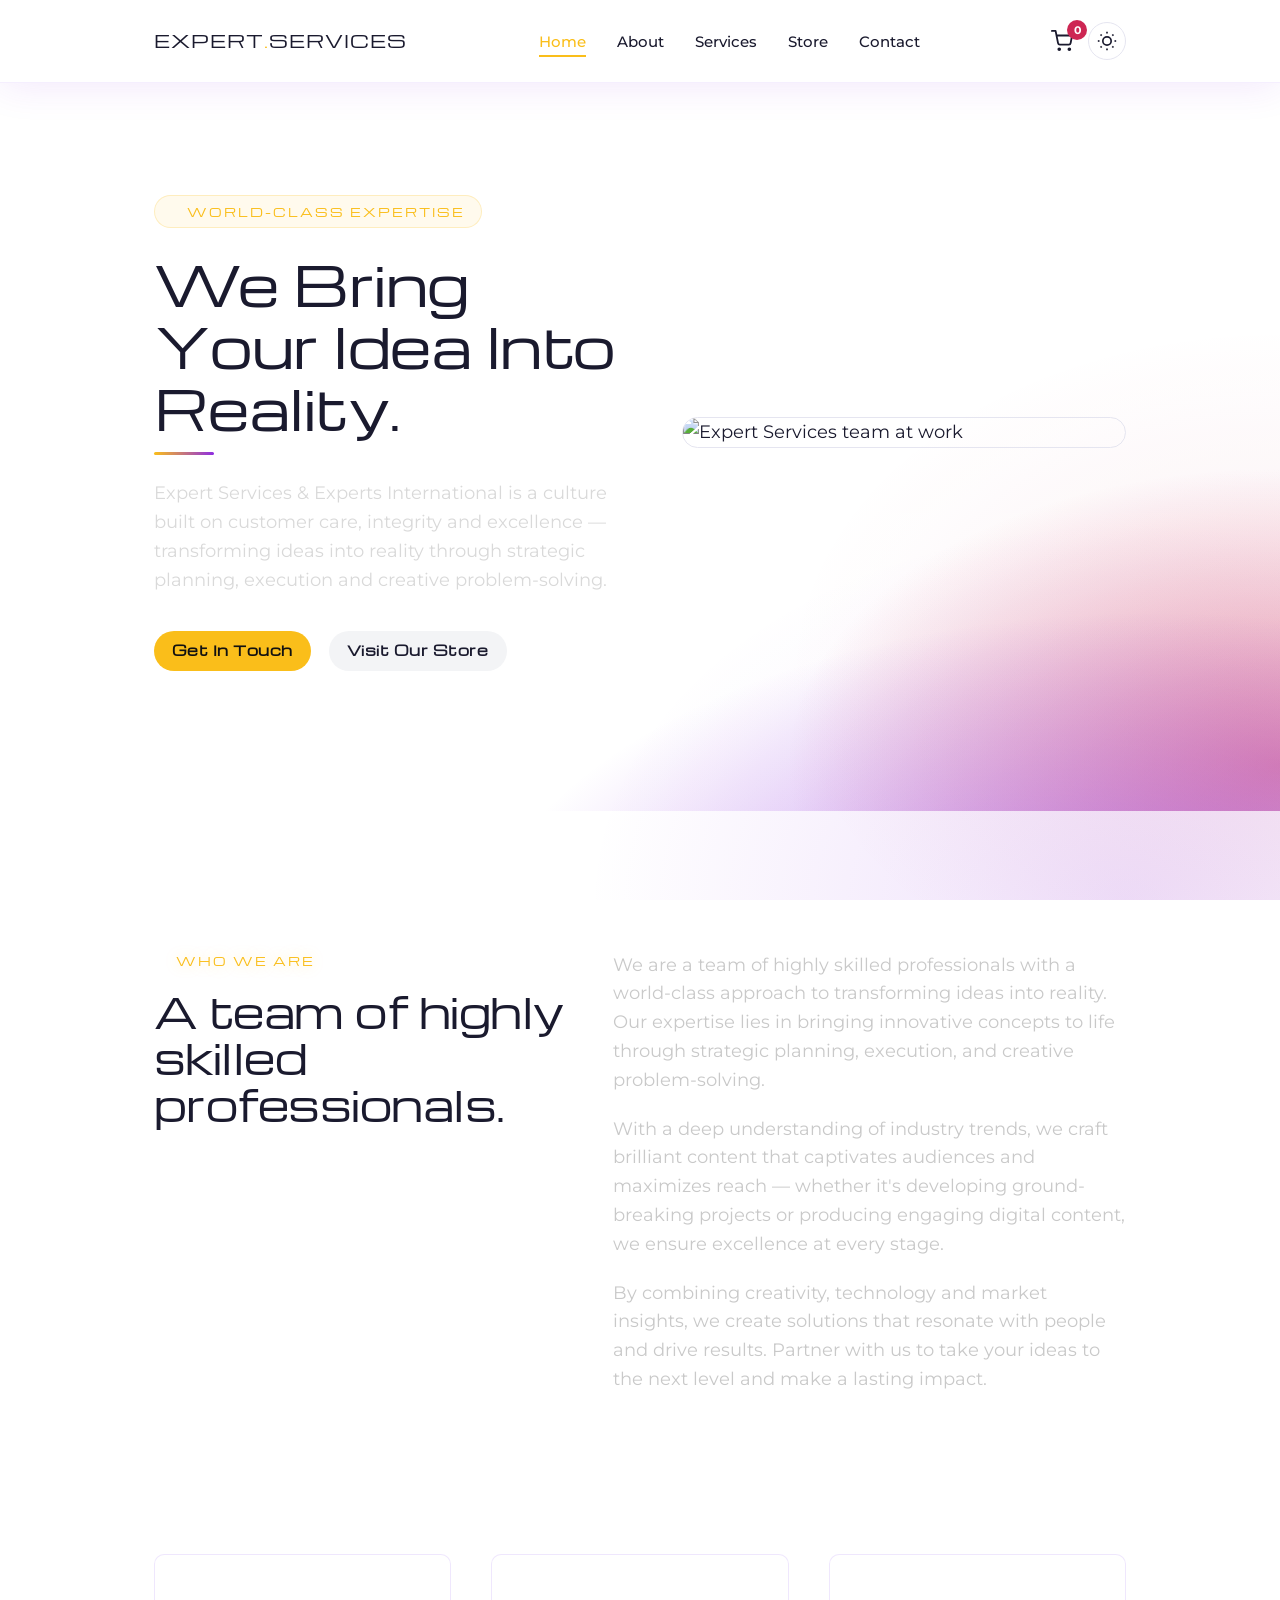
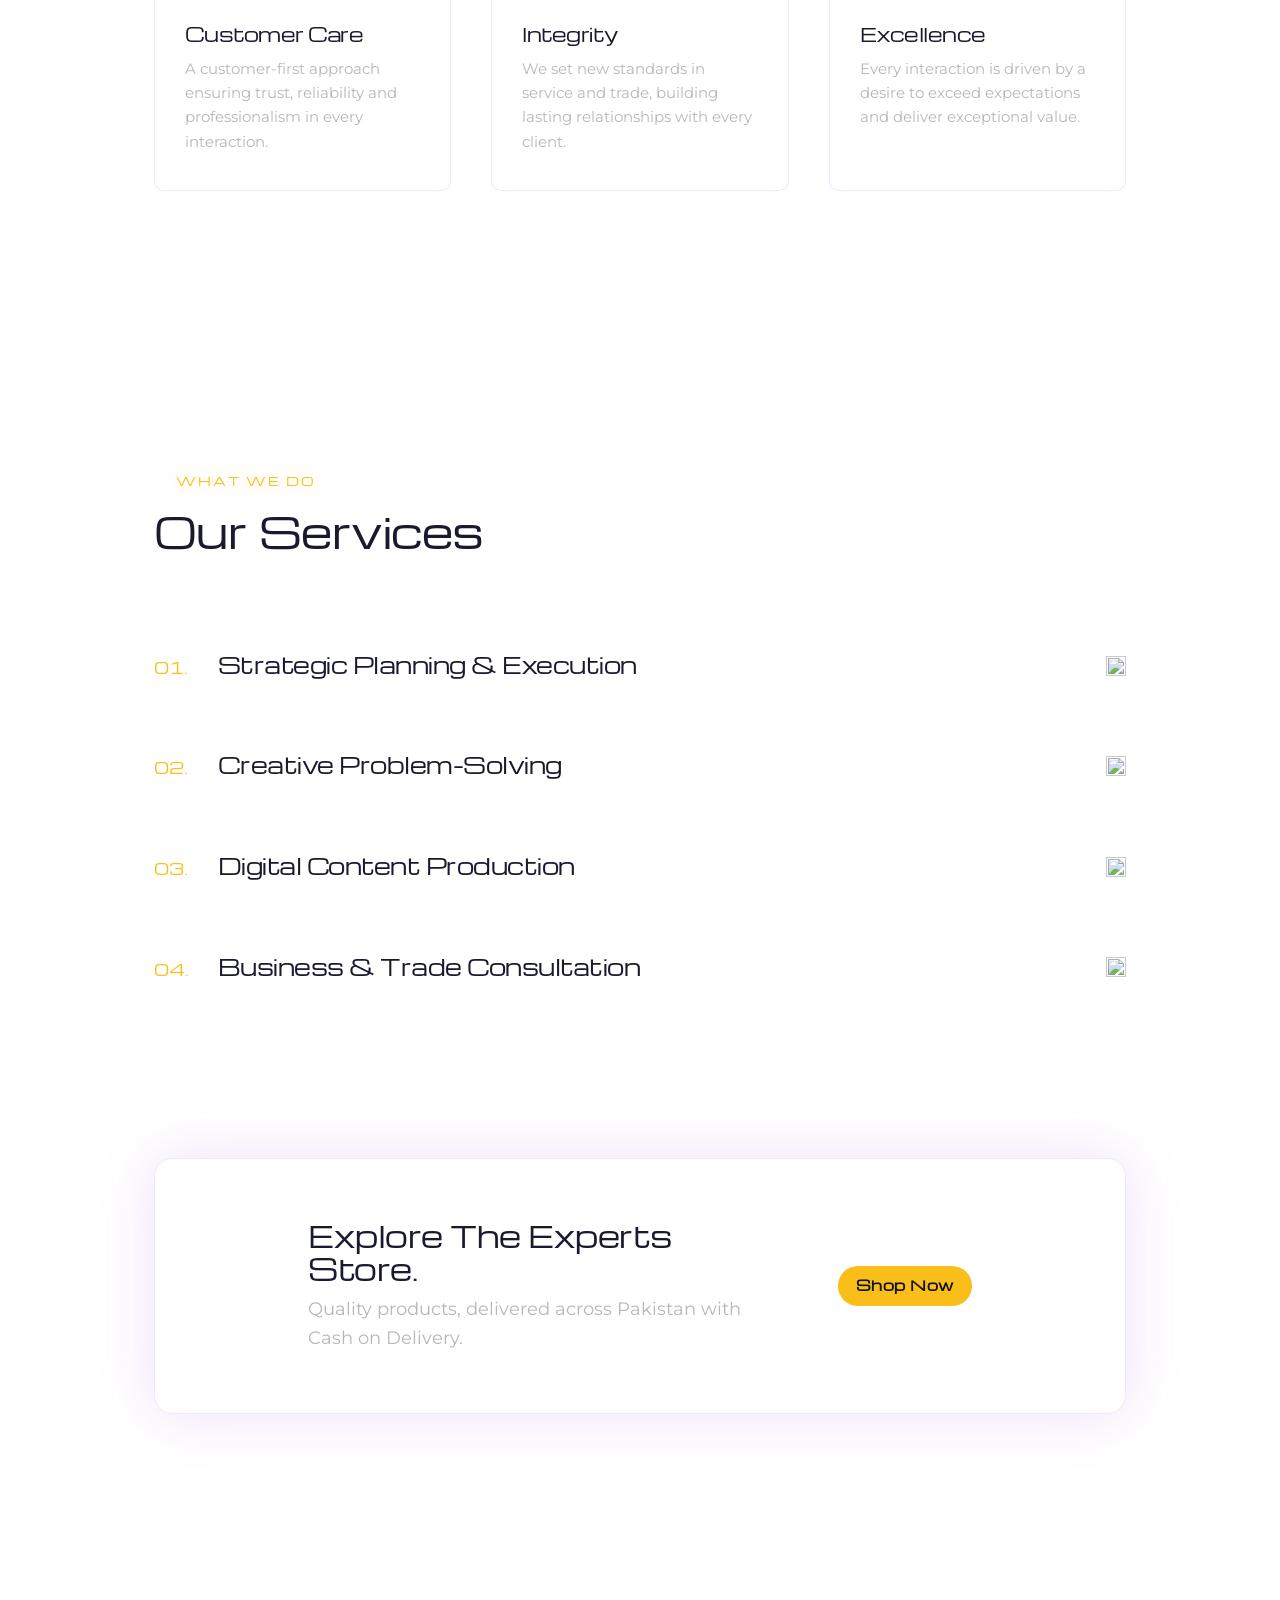
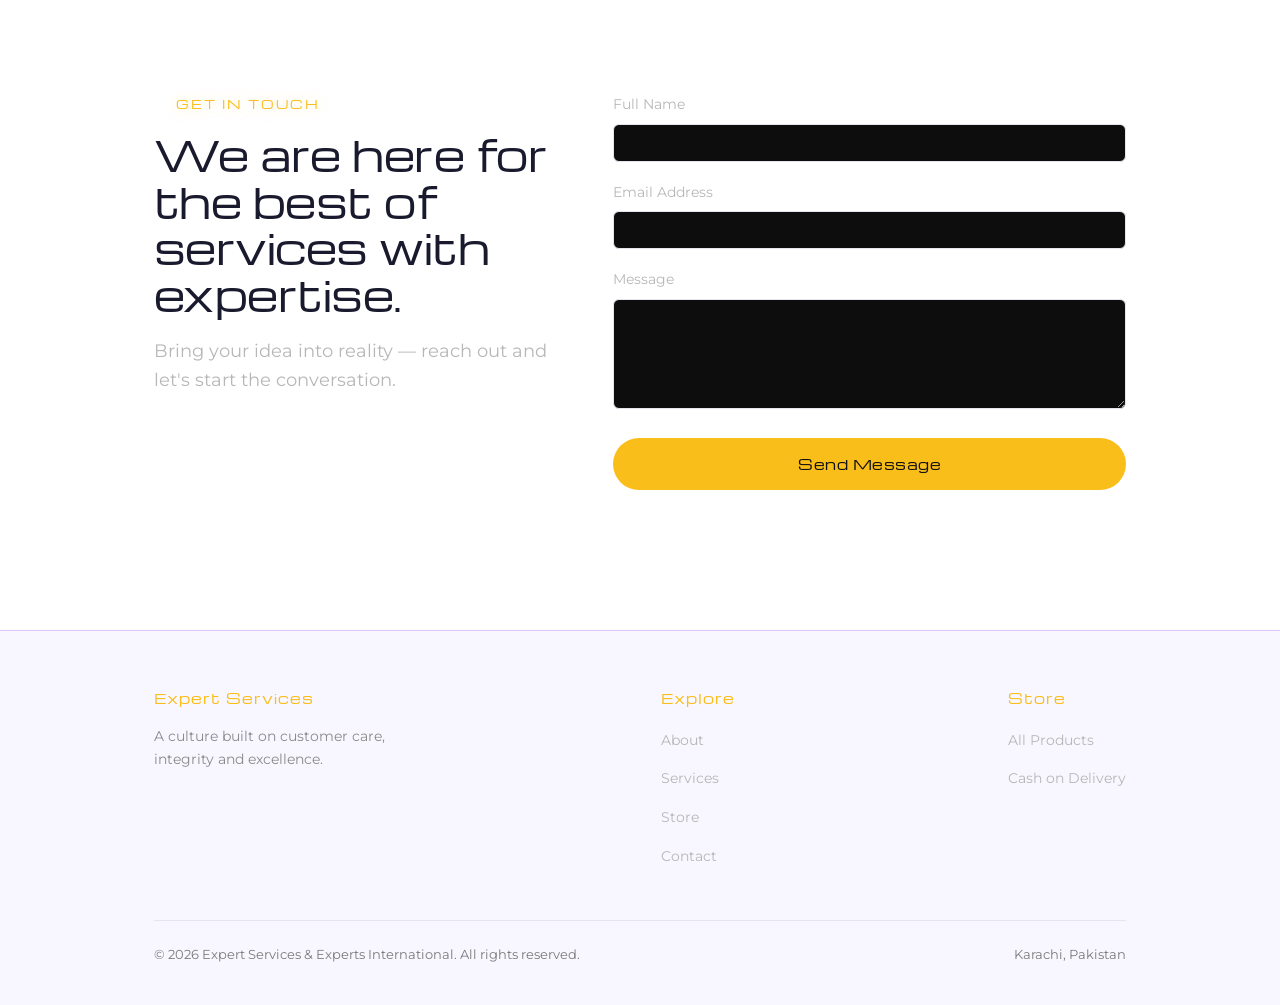
==== index.html @ 6f684e2a "Fix JS syntax error, mobile nav layout, and cart script initialization issues" ====
<!DOCTYPE html>
<html lang="en" data-theme="light">
<head>
<meta charset="UTF-8">
<meta name="viewport" content="width=device-width, initial-scale=1.0">
<title>Expert Services | Bring Your Idea Into Reality</title>
<meta name="description" content="Expert Services &amp; Experts International — strategic planning, execution and creative problem-solving for brands and individuals. Based in Karachi, Pakistan.">
<meta name="keywords" content="expert services, strategic planning, creative problem-solving, digital content, business consultation, Karachi, Pakistan, RFID protection">
<meta name="author" content="Expert Services &amp; Experts International">
<meta name="robots" content="index, follow">
<link rel="canonical" href="https://experts.com.pk/">

<!-- Open Graph / Facebook -->
<meta property="og:type" content="website">
<meta property="og:url" content="https://experts.com.pk/">
<meta property="og:title" content="Expert Services | Bring Your Idea Into Reality">
<meta property="og:description" content="Strategic planning, execution and creative problem-solving for brands and individuals. Based in Karachi, Pakistan.">
<meta property="og:image" content="https://experts.com.pk/wp-content/uploads/2025/05/website-front-page-upload-1-edited.jpeg">
<meta property="og:site_name" content="Expert Services">
<meta property="og:locale" content="en_PK">

<!-- Twitter Card -->
<meta name="twitter:card" content="summary_large_image">
<meta name="twitter:title" content="Expert Services | Bring Your Idea Into Reality">
<meta name="twitter:description" content="Strategic planning, execution and creative problem-solving for brands and individuals.">
<meta name="twitter:image" content="https://experts.com.pk/wp-content/uploads/2025/05/website-front-page-upload-1-edited.jpeg">

<!-- Theme & Favicons -->
<meta name="theme-color" content="#000000">
<meta name="msapplication-TileColor" content="#000000">
<link rel="icon" type="image/png" href="images/favicon.png">

<!-- Performance: preconnect to Google Fonts -->
<link rel="preconnect" href="https://fonts.googleapis.com">
<link rel="preconnect" href="https://fonts.gstatic.com" crossorigin>
<link rel="preconnect" href="https://experts.com.pk">

<link rel="stylesheet" href="css/style.css">

<!-- Structured Data: Organization -->
<script type="application/ld+json">
{
  "@context": "https://schema.org",
  "@type": "Organization",
  "name": "Expert Services & Experts International",
  "url": "https://experts.com.pk",
  "logo": "https://experts.com.pk/wp-content/themes/oigny-lite/assets/img/square-icon.svg",
  "description": "A culture built on customer care, integrity and excellence — transforming ideas into reality through strategic planning, execution and creative problem-solving.",
  "address": {
    "@type": "PostalAddress",
    "addressLocality": "Karachi",
    "addressCountry": "PK"
  },
  "sameAs": []
}
</script>
<!-- Structured Data: WebSite (enables sitelinks searchbox) -->
<script type="application/ld+json">
{
  "@context": "https://schema.org",
  "@type": "WebSite",
  "name": "Expert Services",
  "url": "https://experts.com.pk",
  "potentialAction": {
    "@type": "SearchAction",
    "target": "https://experts.com.pk/?s={search_term_string}",
    "query-input": "required name=search_term_string"
  }
}
</script>
</head>
<body>

<a class="screen-reader-text" href="#main-content">Skip to content</a>

<!-- ===================== Header / Sticky Nav ===================== -->
<header class="site-header">
  <div class="nav-wrap">
    <a href="index.html" class="logo">EXPERT<span>.</span>SERVICES</a>

    <button class="nav-toggle" id="navToggle" aria-label="Toggle menu" aria-expanded="false"><span></span></button>

    <ul class="nav-menu" id="navMenu">
      <li><a href="index.html" class="active">Home</a></li>
      <li><a href="index.html#about">About</a></li>
      <li><a href="index.html#services">Services</a></li>
      <li><a href="store.html">Store</a></li>
      <li><a href="index.html#contact">Contact</a></li>
    </ul>

    <div class="nav-actions">
            <button class="nav-cart" id="cartToggle" aria-label="Open cart">
        <svg width="22" height="22" viewBox="0 0 24 24" fill="none" stroke="currentColor" stroke-width="2" stroke-linecap="round" stroke-linejoin="round"><circle cx="9" cy="21" r="1"></circle><circle cx="20" cy="21" r="1"></circle><path d="M1 1h4l2.68 13.39a2 2 0 0 0 2 1.61h9.72a2 2 0 0 0 2-1.61L23 6H6"></path></svg>
        <span class="cart-count" id="navCartCount">0</span>
      </button>
      <button class="theme-toggle" id="themeToggle" aria-label="Toggle theme">
        <!-- SVG injected by JS -->
      </button>
    </div>
  </div>
</header>

<main id="main-content">

  <!-- ===================== Hero / Cover Block ===================== -->
  <section class="hero">
    <div class="container hero-grid">
      <div class="reveal-left reveal">
        <div class="hero-eyebrow">
          <img src="https://experts.com.pk/wp-content/themes/oigny-lite/assets/img/square-icon.svg" alt="">
          WORLD-CLASS EXPERTISE
        </div>
        <h1>We Bring Your Idea Into Reality.</h1>
        <p>Expert Services &amp; Experts International is a culture built on customer care, integrity and excellence — transforming ideas into reality through strategic planning, execution and creative problem-solving.</p>
        <div class="hero-actions">
          <a href="index.html#contact" class="btn btn-gold">Get In Touch</a>
          <a href="store.html" class="btn">Visit Our Store</a>
        </div>
      </div>
      <div class="hero-media reveal-right reveal">
        <img src="https://experts.com.pk/wp-content/uploads/2025/05/website-front-page-upload-1-edited.jpeg" alt="Expert Services team at work">
      </div>
    </div>
  </section>

  <!-- ===================== About / Overview ===================== -->
  <section class="section" id="about">
    <div class="container about-grid">
      <div class="reveal">
        <div class="section-label">
          <img src="https://experts.com.pk/wp-content/themes/oigny-lite/assets/img/square-icon.svg" alt="">
          WHO WE ARE
        </div>
        <h2>A team of highly skilled professionals.</h2>
      </div>
      <div class="reveal">
        <p>We are a team of highly skilled professionals with a world-class approach to transforming ideas into reality. Our expertise lies in bringing innovative concepts to life through strategic planning, execution, and creative problem-solving.</p>
        <p>With a deep understanding of industry trends, we craft brilliant content that captivates audiences and maximizes reach — whether it's developing ground-breaking projects or producing engaging digital content, we ensure excellence at every stage.</p>
        <p>By combining creativity, technology and market insights, we create solutions that resonate with people and drive results. Partner with us to take your ideas to the next level and make a lasting impact.</p>
      </div>
    </div>
  </section>

  <!-- ===================== Core Values ===================== -->
  <section class="section" style="padding-top:0;">
    <div class="container">
      <div class="values-grid">
        <div class="value-card reveal">
          <img src="https://experts.com.pk/wp-content/themes/oigny-lite/assets/img/square-icon.svg" alt="">
          <h3>Customer Care</h3>
          <p>A customer-first approach ensuring trust, reliability and professionalism in every interaction.</p>
        </div>
        <div class="value-card reveal">
          <img src="https://experts.com.pk/wp-content/themes/oigny-lite/assets/img/square-icon.svg" alt="">
          <h3>Integrity</h3>
          <p>We set new standards in service and trade, building lasting relationships with every client.</p>
        </div>
        <div class="value-card reveal">
          <img src="https://experts.com.pk/wp-content/themes/oigny-lite/assets/img/square-icon.svg" alt="">
          <h3>Excellence</h3>
          <p>Every interaction is driven by a desire to exceed expectations and deliver exceptional value.</p>
        </div>
      </div>
    </div>
  </section>

  <!-- ===================== Services (Service Rows) ===================== -->
  <section class="section" id="services">
    <div class="container">
      <div class="section-label">
        <img src="https://experts.com.pk/wp-content/themes/oigny-lite/assets/img/square-icon.svg" alt="">
        WHAT WE DO
      </div>
      <h2 style="margin-bottom:60px;">Our Services</h2>

      <div class="services-list">
        <div class="service-item">
          <div class="service-row reveal" data-service="planning" role="button" tabindex="0" aria-expanded="false" aria-controls="servicePanel-planning">
            <div class="service-row-left">
              <span class="service-number">01.</span>
              <h3>Strategic Planning &amp; Execution</h3>
            </div>
            <img class="service-row-arrow" src="https://experts.com.pk/wp-content/themes/oigny-lite/assets/img/arrow-icon.webp" alt="">
          </div>
          <div class="service-panel" id="servicePanel-planning">
            <p>From first sketch to final launch, we map every milestone, resource and dependency into a clear execution roadmap — so your idea moves forward with intent, not guesswork.</p>
          </div>
        </div>
        <div class="service-item">
          <div class="service-row reveal" data-service="problem-solving" role="button" tabindex="0" aria-expanded="false" aria-controls="servicePanel-problem-solving">
            <div class="service-row-left">
              <span class="service-number">02.</span>
              <h3>Creative Problem-Solving</h3>
            </div>
            <img class="service-row-arrow" src="https://experts.com.pk/wp-content/themes/oigny-lite/assets/img/arrow-icon.webp" alt="">
          </div>
          <div class="service-panel" id="servicePanel-problem-solving">
            <p>When the obvious answer isn't working, we dig deeper — reframing constraints as opportunities and pairing lateral thinking with practical execution to unblock what's stuck.</p>
          </div>
        </div>
        <div class="service-item">
          <div class="service-row reveal" data-service="content" role="button" tabindex="0" aria-expanded="false" aria-controls="servicePanel-content">
            <div class="service-row-left">
              <span class="service-number">03.</span>
              <h3>Digital Content Production</h3>
            </div>
            <img class="service-row-arrow" src="https://experts.com.pk/wp-content/themes/oigny-lite/assets/img/arrow-icon.webp" alt="">
          </div>
          <div class="service-panel" id="servicePanel-content">
            <p>Video, copy, visuals and campaigns crafted to hold attention and drive action — built around how audiences actually discover and consume content today.</p>
          </div>
        </div>
        <div class="service-item">
          <div class="service-row reveal" data-service="consultation" role="button" tabindex="0" aria-expanded="false" aria-controls="servicePanel-consultation">
            <div class="service-row-left">
              <span class="service-number">04.</span>
              <h3>Business &amp; Trade Consultation</h3>
            </div>
            <img class="service-row-arrow" src="https://experts.com.pk/wp-content/themes/oigny-lite/assets/img/arrow-icon.webp" alt="">
          </div>
          <div class="service-panel" id="servicePanel-consultation">
            <p>Market entry, sourcing, compliance and growth strategy — hands-on guidance drawn from real trade experience, so decisions are backed by insight, not assumption.</p>
          </div>
        </div>
      </div>
    </div>
  </section>

  <!-- ===================== Store CTA Banner ===================== -->
  <section class="section" style="padding-top:0;">
    <div class="container">
      <div class="store-cta reveal">
        <div>
          <h2>Explore The Experts Store.</h2>
          <p>Quality products, delivered across Pakistan with Cash on Delivery.</p>
        </div>
        <a href="store.html" class="btn btn-gold">Shop Now</a>
      </div>
    </div>
  </section>

  <!-- ===================== Contact ===================== -->
  <section class="section" id="contact">
    <div class="container contact-grid">
      <div class="reveal">
        <div class="section-label">
          <img src="https://experts.com.pk/wp-content/themes/oigny-lite/assets/img/square-icon.svg" alt="">
          GET IN TOUCH
        </div>
        <h2>We are here for the best of services with expertise.</h2>
        <p style="color:#b7b7b7; margin-top:20px; max-width:44ch;">Bring your idea into reality — reach out and let's start the conversation.</p>
      </div>
      <form class="reveal" id="contactForm">
        <div class="form-field">
          <label for="cName">Full Name</label>
          <input type="text" id="cName" name="name" required>
        </div>
        <div class="form-field">
          <label for="cEmail">Email Address</label>
          <input type="email" id="cEmail" name="email" required>
        </div>
        <div class="form-field">
          <label for="cMessage">Message</label>
          <textarea id="cMessage" name="message" required></textarea>
        </div>
        <button type="submit" class="btn-submit">Send Message</button>
      </form>
    </div>
  </section>

</main>

<!-- ===================== Footer ===================== -->
<footer class="site-footer">
  <div class="footer-grid">
    <div class="footer-col">
      <h4>Expert Services</h4>
      <p style="color:#8a8a8a; font-size:0.9rem; max-width:26ch;">A culture built on customer care, integrity and excellence.</p>
    </div>
    <div class="footer-col">
      <h4>Explore</h4>
      <ul>
        <li><a href="index.html#about">About</a></li>
        <li><a href="index.html#services">Services</a></li>
        <li><a href="store.html">Store</a></li>
        <li><a href="index.html#contact">Contact</a></li>
      </ul>
    </div>
    <div class="footer-col">
      <h4>Store</h4>
      <ul>
        <li><a href="store.html">All Products</a></li>
        <li><a href="store.html">Cash on Delivery</a></li>
      </ul>
    </div>
  </div>
  <div class="footer-bottom">
    <span>&copy; 2026 Expert Services &amp; Experts International. All rights reserved.</span>
    <span>Karachi, Pakistan</span>
  </div>
</footer>


<!-- ===================== Cart Drawer ===================== -->
<div class="cart-overlay" id="cartOverlay"></div>
<aside class="cart-drawer" id="cartDrawer" aria-label="Shopping cart">
  <div class="cart-header">
    <h3>Your Cart</h3>
    <button class="cart-close" id="cartClose" aria-label="Close cart">&times;</button>
  </div>
  <div class="cart-items" id="cartItems">
    <!-- injected by JS -->
  </div>
  <div class="cart-footer">
    <div class="cart-subtotal-row">
      <span>Subtotal</span>
      <span id="cartSubtotal">PKR 0</span>
    </div>
    <button class="btn-submit" id="checkoutBtn">Proceed to Checkout</button>
  </div>
</aside>
<script src="js/main.js"></script>
</body>
</html>
---- css/style.css ----
/* ==========================================================================
   Expert Services — Design System Tokens
   Source: DESIGN.md (Expert Services, dark high-contrast agency theme)
   ========================================================================== */

@import url('https://fonts.googleapis.com/css2?family=Michroma&family=Montserrat:wght@400;500;700&display=swap');

:root {
  /* Colors - Light Mode (Default) */
  --color-primary: #ffffff;         /* dominant light surface */
  --color-secondary: #fabe1a;       /* gold CTA / submit / prices */
  --color-secondary-hover: #e6ad17; /* darker gold for hover */
  --color-secondary-text: #111111;  /* text on secondary color */
  --color-text-on-dark: #1a1a2e;    /* headings / body */
  --color-text-muted: #6b7280;      /* muted / secondary text */
  --color-accent-brand: #cd2653;    /* crimson */
  --color-accent-purple: #8e2de2;   /* violet */
  --color-border: #e5e5f0;

  /* Glow gradient — Light Mode */
  --gradient-glow:
    radial-gradient(60% 60% at 88% 100%, rgba(142,45,226,0.15), rgba(142,45,226,0) 70%),
    radial-gradient(55% 55% at 100% 75%, rgba(205,38,83,0.1), rgba(205,38,83,0) 70%);

  /* Typography */
  --font-heading: 'Michroma', sans-serif;
  --font-body: 'Montserrat', sans-serif;
  --h1-size: 3em;
  --h2-size: 2.25em;
  --h3-size: 1.5em;
  --body-size: 18px;
  --fw-regular: 400;
  --fw-medium: 500;
  --fw-bold: 700;
  --fw-heading: 400;

  /* Spacing */
  --section-padding-y: 140px;
  --container-margin-x: 12vw;
  --block-gap: 40px;

  /* Radius */
  --radius-default: 0px;
  --radius-card: 10px;
  --radius-container: 18px;
  --radius-button: 9999px;

  /* Components */
  --btn-bg: #f3f4f6;
  --submit-btn-height: 52px;
  --card-bg: #f8f7ff;
  --card-border: 1px solid var(--color-border);

  /* Surfaces & Glass */
  --surface-glass: rgba(255,255,255,0.6);
  --surface-glass-border: rgba(124,58,237,0.12);
  --surface-overlay: rgba(255,255,255,0.85);
  --surface-input-focus: #f5f3ff;
  --surface-card-hover-shadow: rgba(124,58,237,0.12);
  --nav-bg: rgba(255,255,255,0.75);
  --nav-border: rgba(124,58,237,0.08);
  --footer-bg: rgba(248,247,255,0.95);
  --drawer-bg: #ffffff;
  --hero-overlay: linear-gradient(180deg, rgba(255,255,255,0.05) 0%, rgba(255,255,255,0.4) 100%);
  --store-hero-bg: radial-gradient(ellipse 80% 60% at 90% 100%, rgba(142,45,226,0.12), transparent 60%), #fff;
  --checkout-hero-bg: radial-gradient(ellipse 80% 60% at 80% 110%, rgba(142,45,226,0.15), transparent 60%), radial-gradient(ellipse 60% 50% at 95% 90%, rgba(205,38,83,0.08), transparent 55%), #fff;
}

[data-theme="dark"] {
  /* Colors - Dark Mode (Original) */
  --color-primary: #000000;         
  --color-secondary: #fabe1a;       
  --color-secondary-hover: #e6ad17;
  --color-secondary-text: #111111;
  --color-text-on-dark: #ffffff;    
  --color-text-muted: #3c3c3c;      
  --color-accent-brand: #cd2653;    
  --color-accent-purple: #8e2de2;   
  --color-border: #3c3c3c;

  /* Glow gradient — Dark Mode */
  --gradient-glow:
    radial-gradient(60% 60% at 88% 100%, rgba(142,45,226,0.55), rgba(142,45,226,0) 70%),
    radial-gradient(55% 55% at 100% 75%, rgba(205,38,83,0.45), rgba(205,38,83,0) 70%);

  /* Components */
  --btn-bg: #32373c;
  --card-bg: var(--color-primary);

  /* Surfaces & Glass */
  --surface-glass: rgba(255,255,255,0.025);
  --surface-glass-border: rgba(255,255,255,0.07);
  --surface-overlay: rgba(0,0,0,0.6);
  --surface-input-focus: #0a0a0a;
  --surface-card-hover-shadow: rgba(250,190,26,0.12);
  --nav-bg: rgba(0,0,0,0.55);
  --nav-border: rgba(255,255,255,0.06);
  --footer-bg: rgba(0,0,0,0.6);
  --drawer-bg: rgba(8,8,8,0.95);
  --hero-overlay: linear-gradient(180deg, rgba(0,0,0,0.1) 0%, rgba(0,0,0,0.5) 100%);
  --store-hero-bg: radial-gradient(ellipse 80% 60% at 90% 100%, rgba(142,45,226,0.35), transparent 60%), #000;
  --checkout-hero-bg: radial-gradient(ellipse 80% 60% at 80% 110%, rgba(142,45,226,0.4), transparent 60%), radial-gradient(ellipse 60% 50% at 95% 90%, rgba(205,38,83,0.25), transparent 55%), #000;
}


*{ box-sizing:border-box; margin:0; padding:0; }

html{ scroll-behavior:smooth; }

body{
  background:var(--color-primary);
  color:var(--color-text-on-dark);
  font-family:var(--font-body);
  font-size:var(--body-size);
  font-weight:var(--fw-regular);
  line-height:1.6;
  overflow-x:hidden;
  transition: background 0.3s ease, color 0.3s ease;
}

h1,h2,h3,h4,h5,h6{
  font-family:var(--font-heading);
  font-weight:var(--fw-heading);
  line-height:1.15;
  letter-spacing:-0.5px;
}
h1{ font-size:var(--h1-size); }
h2{ font-size:var(--h2-size); }
h3{ font-size:var(--h3-size); }

/* Purple/magenta accent for the trailing punctuation on display headlines,
   echoing the glow gradient used on hero/CTA backgrounds. */
.accent-dot{ color:var(--color-accent-purple); }

a{ color:inherit; text-decoration:none; }
img{ max-width:100%; display:block; }
ul{ list-style:none; }
button{ font-family:var(--font-body); cursor:pointer; border:none; }
input, textarea, select{ font-family:var(--font-body); }

.container{
  width:100%;
  padding-left:var(--container-margin-x);
  padding-right:var(--container-margin-x);
}

.section{
  padding-top:var(--section-padding-y);
  padding-bottom:var(--section-padding-y);
}

.screen-reader-text{
  position:absolute !important;
  width:1px; height:1px;
  overflow:hidden;
  clip:rect(1px,1px,1px,1px);
  white-space:nowrap;
}
.screen-reader-text:focus{
  position:static !important;
  width:auto; height:auto;
  clip:auto;
  display:inline-block;
  background:var(--color-secondary);
  color:#000;
  padding:10px 16px;
  z-index:10000;
}

/* ---------- Buttons ---------- */
.btn{
  display:inline-flex;
  align-items:center;
  justify-content:center;
  gap:10px;
  background:var(--btn-bg);
  color:var(--color-text-on-dark);
  border-radius:var(--radius-button);
  padding:0.667em 1.333em;
  font-family:var(--font-heading);
  font-weight:var(--fw-bold);
  font-size:0.85rem;
  letter-spacing:0.5px;
  transition:background .25s ease, transform .2s ease, box-shadow .2s ease;
}
.btn:hover{ background:#454b52; }
.btn:focus-visible{
  outline:none;
  box-shadow:0 0 0 2px #000, 0 0 0 4px #ffffff;
}

.btn-gold{
  background:var(--color-secondary);
  color:var(--color-secondary-text);
}
.btn-gold:hover{ background:var(--color-secondary-hover); }

.btn-submit{
  background:var(--color-secondary);
  color:var(--color-secondary-text);
  height:var(--submit-btn-height);
  border-radius:var(--radius-button);
  padding:0 2em;
  width:100%;
  font-family:var(--font-heading);
  font-size:0.85rem;
  letter-spacing:0.5px;
  transition:background .25s ease;
}
.btn-submit:hover{ background:var(--color-secondary-hover); }
.btn-submit:focus-visible{
  outline:none;
  box-shadow:0 0 0 2px #000, 0 0 0 4px #ffffff;
}

/* ---------- Sticky Navigation ---------- */
.site-header{
  position:sticky;
  top:0;
  z-index:9999;
  background:var(--nav-bg);
  backdrop-filter:blur(6px);
  border-bottom:1px solid var(--color-border);
}
.nav-wrap{
  display:flex;
  align-items:center;
  justify-content:space-between;
  padding:22px var(--container-margin-x);
}
.logo{
  font-family:var(--font-heading);
  font-size:1.1rem;
  letter-spacing:1px;
  color:var(--color-text-on-dark);
}
.logo span{ color:var(--color-secondary); }

.nav-menu{
  display:flex;
  align-items:center;
}
.nav-menu li{ margin-right:31px; }
.nav-menu li:last-child{ margin-right:0; }
.nav-menu a{
  font-size:0.95rem;
  font-weight:var(--fw-medium);
  position:relative;
  padding:6px 0;
  transition:color .2s ease;
}
.nav-menu a::after{
  content:'';
  position:absolute;
  left:0; bottom:0;
  width:0; height:2px;
  background:var(--color-secondary);
  transition:width .25s ease;
}
.nav-menu a:hover::after,
.nav-menu a.active::after{ width:100%; }
.nav-menu a:hover, .nav-menu a.active{ color:var(--color-secondary); }

.nav-cart{
  display:flex;
  align-items:center;
  gap:8px;
  position:relative;
  font-family:var(--font-heading);
  font-size:0.85rem;
  background:none;
  border:none;
  padding:0;
  margin:0;
  color:inherit;
  appearance:none;
  -webkit-appearance:none;
  cursor:pointer;
}
.cart-count{
  background:var(--color-accent-brand);
  color:#fff;
  border-radius:50%;
  width:20px; height:20px;
  display:flex; align-items:center; justify-content:center;
  font-family:var(--font-body);
  font-size:0.7rem;
  font-weight:var(--fw-bold);
  position:absolute;
  top:-10px; right:-14px;
}

.theme-toggle {
  background: none;
  border: 1px solid var(--color-border);
  border-radius: 50%;
  width: 38px;
  height: 38px;
  display: flex;
  align-items: center;
  justify-content: center;
  color: var(--color-text-on-dark);
  cursor: pointer;
  transition: background 0.3s, color 0.3s;
  margin-left: 15px;
}
.theme-toggle:hover {
  background: rgba(124, 58, 237, 0.1);
  color: var(--color-secondary);
}

.nav-actions {
  display: flex;
  align-items: center;
}

.nav-toggle{
  display:none;
  background:none;
  width:32px; height:24px;
  position:relative;
}
.nav-toggle span, .nav-toggle::before, .nav-toggle::after{
  content:'';
  position:absolute;
  left:0; right:0;
  height:2px;
  background:var(--color-text-on-dark);
  transition:transform .25s ease, opacity .25s ease;
}
.nav-toggle::before{ top:0; }
.nav-toggle span{ top:11px; }
.nav-toggle::after{ bottom:0; }
.nav-toggle.open::before{ transform:translateY(11px) rotate(45deg); }
.nav-toggle.open::after{ transform:translateY(-11px) rotate(-45deg); }
.nav-toggle.open span{ opacity:0; }

/* ---------- Hero / Cover Block ---------- */
.hero{
  position:relative;
  padding-top:calc(var(--section-padding-y) * 0.8);
  padding-bottom:var(--section-padding-y);
  background-image:url('https://experts.com.pk/wp-content/themes/oigny-lite/assets/img/bg-gradient.webp');
  background-size:cover;
  background-position:center;
  overflow:hidden;
}
.hero-grid{
  display:grid;
  grid-template-columns:1.1fr 1fr;
  gap:var(--block-gap);
  align-items:center;
}
.hero-eyebrow{
  display:inline-flex;
  align-items:center;
  gap:10px;
  font-family:var(--font-heading);
  font-size:0.75rem;
  letter-spacing:2px;
  color:var(--color-secondary);
  margin-bottom:24px;
}
.hero-eyebrow img{ width:12px; height:12px; }
.hero h1{ margin-bottom:24px; }
.hero p{
  color:#d9d9d9;
  max-width:46ch;
  margin-bottom:36px;
}
.hero-actions{ display:flex; gap:18px; flex-wrap:wrap; }
.hero-media{
  border-radius:var(--radius-container);
  overflow:hidden;
  border:var(--card-border);
}
.hero-media img{ width:100%; height:100%; object-fit:cover; }

/* ---------- About / Overview ---------- */
.about-grid{
  display:grid;
  grid-template-columns:0.9fr 1.1fr;
  gap:var(--block-gap);
  align-items:flex-start;
}
.section-label{
  display:flex;
  align-items:center;
  gap:10px;
  font-family:var(--font-heading);
  font-size:0.75rem;
  letter-spacing:2px;
  color:var(--color-secondary);
  margin-bottom:18px;
}
.section-label img{ width:12px; height:12px; }
.about-grid p{ color:#c9c9c9; margin-bottom:20px; max-width:60ch; }

/* ---------- Core Values ---------- */
.values-grid{
  display:grid;
  grid-template-columns:repeat(3,1fr);
  gap:var(--block-gap);
}
.value-card{
  background:var(--card-bg);
  border:var(--card-border);
  border-radius:var(--radius-card);
  padding:36px 30px;
}
.value-card img{ width:12px; height:12px; margin-bottom:20px; }
.value-card h3{ margin-bottom:12px; font-size:1.2rem; }
.value-card p{ color:#b7b7b7; font-size:0.95rem; }

/* ---------- Services (Service Rows / Accordion) ---------- */
.services-list{ border-top:1px solid var(--color-border); }
.service-item{ border-bottom:1px solid var(--color-border); }
.service-row{
  display:flex;
  align-items:center;
  justify-content:space-between;
  padding:36px 0;
  transition:padding-left .25s ease;
}
.service-row:hover{ padding-left:12px; }
.service-row-left{ display:flex; align-items:baseline; gap:28px; }
.service-number{
  font-family:var(--font-heading);
  color:var(--color-secondary);
  font-size:1rem;
  min-width:36px;
}
.service-row h3{ font-size:1.4rem; }
.service-row-arrow{
  width:20px; height:20px;
  transition:transform .3s ease;
  opacity:0.85;
}
.service-row:hover .service-row-arrow{ transform:translateX(6px); }
.service-item.open .service-row-arrow{ transform:rotate(90deg); }
.service-item.open .service-row:hover .service-row-arrow{ transform:rotate(90deg) translateX(6px); }
.service-row{ cursor:pointer; }
.service-row:focus-visible{
  outline:none;
  box-shadow:inset 3px 0 0 var(--color-secondary);
}
.service-panel{
  max-height:0;
  overflow:hidden;
  transition:max-height .35s ease;
}
.service-panel p{
  color:#b7b7b7;
  font-size:0.95rem;
  max-width:60ch;
  padding-bottom:32px;
}

/* ---------- Store CTA banner ---------- */
.store-cta{
  background:var(--card-bg);
  border:var(--card-border);
  border-radius:var(--radius-container);
  padding:60px var(--container-margin-x);
  display:flex;
  align-items:center;
  justify-content:space-between;
  gap:30px;
  flex-wrap:wrap;
}
.store-cta h2{ font-size:1.8rem; max-width:16ch; }
.store-cta p{ color:#b7b7b7; margin-top:10px; max-width:40ch; }

/* ---------- Contact / Form ---------- */
.contact-grid{
  display:grid;
  grid-template-columns:0.9fr 1.1fr;
  gap:var(--block-gap);
}
.form-field{ margin-bottom:20px; }
.form-field label{
  display:block;
  font-size:0.85rem;
  color:#b7b7b7;
  margin-bottom:8px;
}
.form-field input,
.form-field textarea,
.form-field select{
  width:100%;
  height:38px;
  background:#0d0d0d;
  border:1px solid var(--color-border);
  border-radius:6px;
  color:var(--color-text-on-dark);
  padding:0 14px;
  font-size:0.95rem;
}
.form-field textarea{ height:auto; padding:12px 14px; resize:vertical; min-height:110px; }
.form-field input:focus,
.form-field textarea:focus,
.form-field select:focus{
  outline:none;
  box-shadow:0 0 0 2px var(--color-secondary);
}

/* ---------- Footer ---------- */
.site-footer{
  border-top:1px solid var(--color-border);
  padding:60px var(--container-margin-x) 40px;
}
.footer-grid{
  display:flex;
  justify-content:space-between;
  flex-wrap:wrap;
  gap:30px;
  margin-bottom:40px;
}
.footer-col h4{
  font-family:var(--font-heading);
  font-size:0.85rem;
  letter-spacing:1px;
  margin-bottom:18px;
  color:var(--color-secondary);
}
.footer-col li{ margin-bottom:10px; }
.footer-col a{ color:#b7b7b7; font-size:0.9rem; }
.footer-col a:hover{ color:var(--color-text-on-dark); }
.footer-bottom{
  border-top:1px solid var(--color-border);
  padding-top:24px;
  font-size:0.8rem;
  color:#7a7a7a;
  display:flex;
  justify-content:space-between;
  flex-wrap:wrap;
  gap:10px;
}

/* ---------- Scroll reveal (motion) ---------- */
.reveal{
  opacity:0;
  transform:translateY(24px);
  transition:opacity .7s ease, transform .7s ease;
}
.reveal.in-view{ opacity:1; transform:translateY(0); }
.reveal-left{ transform:translateX(-40px); }
.reveal-left.in-view{ transform:translateX(0); }
.reveal-right{ transform:translateX(40px); }
.reveal-right.in-view{ transform:translateX(0); }

/* ==========================================================================
   Store page
   ========================================================================== */
.store-hero{
  padding:70px var(--container-margin-x) 40px;
  border-bottom:1px solid var(--color-border);
}
.store-hero .section-label{ margin-bottom:14px; }
.store-hero p{ color:#b7b7b7; max-width:60ch; margin-top:14px; }

/* ---------- Store Controls & Filters ---------- */
.store-controls {
  display: flex;
  flex-wrap: wrap;
  align-items: center;
  justify-content: space-between;
  gap: 20px;
  padding: 30px var(--container-margin-x) 0;
}

.filter-bar {
  display: flex;
  flex-wrap: wrap;
  gap: 12px;
}

.filter-btn {
  background: rgba(255, 255, 255, 0.05);
  border: 1px solid var(--color-border);
  color: var(--color-text-on-dark);
  padding: 8px 16px;
  border-radius: 20px;
  font-size: 0.85rem;
  transition: all 0.3s;
}

.filter-btn:hover {
  border-color: var(--color-secondary);
}

.filter-btn.active {
  background: var(--color-secondary);
  color: #111;
  border-color: var(--color-secondary);
}

.sort-dropdown select {
  background: rgba(255, 255, 255, 0.05);
  border: 1px solid var(--color-border);
  color: var(--color-text-on-dark);
  padding: 8px 12px;
  border-radius: 6px;
  font-size: 0.85rem;
}

.store-loading {
  grid-column: 1 / -1;
  text-align: center;
  padding: 60px 0;
  color: var(--color-text-muted);
}

/* ---------- Product Detail Page ---------- */
.product-detail-section {
  padding: var(--section-padding-y) var(--container-margin-x);
}

.product-detail-grid {
  display: grid;
  grid-template-columns: 1fr 1fr;
  gap: 60px;
  align-items: start;
}

.product-gallery {
  display: flex;
  flex-direction: column;
  gap: 16px;
}

.main-image {
  width: 100%;
  aspect-ratio: 1/1;
  border-radius: var(--radius-container);
  overflow: hidden;
  border: var(--card-border);
  background: #0d0d0d;
}

.main-image img {
  width: 100%;
  height: 100%;
  object-fit: cover;
}

.thumbnail-list {
  display: flex;
  gap: 12px;
  overflow-x: auto;
  padding-bottom: 8px;
}

.thumbnail {
  width: 80px;
  height: 80px;
  border-radius: var(--radius-card);
  overflow: hidden;
  border: 2px solid transparent;
  cursor: pointer;
  background: #0d0d0d;
  flex-shrink: 0;
  transition: border-color 0.2s;
}

.thumbnail img {
  width: 100%;
  height: 100%;
  object-fit: cover;
}

.thumbnail.active, .thumbnail:hover {
  border-color: var(--color-secondary);
}

.product-info-block {
  display: flex;
  flex-direction: column;
  gap: 24px;
}

.product-info-block h1 {
  font-size: 2.5rem;
  margin-bottom: 8px;
}

.detail-price {
  font-family: var(--font-heading);
  font-size: 1.5rem;
  color: var(--color-secondary);
  display: flex;
  align-items: center;
  gap: 12px;
}

.detail-old-price {
  color: var(--color-text-muted);
  text-decoration: line-through;
  font-size: 1.1rem;
}

.detail-description {
  color: var(--color-text-muted);
  line-height: 1.8;
}

.color-selector {
  margin-top: 10px;
}

.color-selector h4 {
  font-size: 0.9rem;
  margin-bottom: 12px;
  text-transform: uppercase;
  letter-spacing: 1px;
}

.color-options {
  display: flex;
  gap: 12px;
  flex-wrap: wrap;
}

.color-swatch-wrapper {
  display: flex;
  flex-direction: column;
  align-items: center;
  gap: 6px;
  cursor: pointer;
}

.color-swatch {
  width: 36px;
  height: 36px;
  border-radius: 50%;
  border: 2px solid var(--color-border);
  transition: transform 0.2s, border-color 0.2s;
}

.color-swatch-wrapper.active .color-swatch {
  border-color: var(--color-secondary);
  transform: scale(1.1);
  box-shadow: 0 0 10px rgba(250, 190, 26, 0.3);
}

.color-name {
  font-size: 0.75rem;
  color: var(--color-text-muted);
}

.color-swatch-wrapper.active .color-name {
  color: var(--color-text-on-dark);
}

.add-to-cart-section {
  display: flex;
  gap: 16px;
  margin-top: 10px;
  align-items: stretch;
}

.qty-input {
  display: flex;
  align-items: center;
  border: 1px solid var(--color-border);
  border-radius: var(--radius-button);
  background: var(--btn-bg);
  padding: 4px;
}

.qty-input button {
  width: 40px;
  height: 40px;
  background: transparent;
  color: var(--color-text-on-dark);
  font-size: 1.2rem;
  border-radius: 50%;
}
.qty-input button:hover {
  background: rgba(255,255,255,0.1);
}

.qty-input span {
  width: 40px;
  text-align: center;
  font-weight: var(--fw-bold);
}

.btn-add-cart {
  flex: 1;
  height: 50px;
  font-size: 1rem;
}

.trust-badges-detail {
  display: flex;
  flex-direction: column;
  gap: 12px;
  margin-top: 24px;
  padding-top: 24px;
  border-top: 1px solid var(--color-border);
}

.trust-badge-item {
  display: flex;
  align-items: center;
  gap: 12px;
  color: var(--color-text-muted);
  font-size: 0.9rem;
}

@media (max-width: 900px) {
  .product-detail-grid {
    grid-template-columns: 1fr;
    gap: 40px;
  }
}

.product-grid{
  display:grid;
  grid-template-columns:repeat(3,1fr);
  gap:var(--block-gap);
  padding:var(--section-padding-y) var(--container-margin-x);
}
.product-card{
  background:var(--card-bg);
  border:var(--card-border);
  border-radius:var(--radius-card);
  overflow:hidden;
  display:flex;
  flex-direction:column;
  transition:transform .25s ease, border-color .25s ease;
}
.product-card:hover{ transform:translateY(-6px); border-color:var(--color-secondary); }
.product-media{
  aspect-ratio:1/1;
  overflow:hidden;
  background:#0d0d0d;
  position:relative;
}
.product-media img{ width:100%; height:100%; object-fit:cover; }
.product-badge{
  position:absolute;
  top:14px; left:14px;
  background:var(--color-accent-brand);
  color:#fff;
  font-family:var(--font-heading);
  font-size:0.65rem;
  letter-spacing:1px;
  padding:6px 12px;
  border-radius:var(--radius-button);
}
.product-info{ padding:22px 22px 26px; display:flex; flex-direction:column; flex:1; }
.product-info h3{ font-size:1.05rem; margin-bottom:10px; }
.product-info .product-desc{ color:#a6a6a6; font-size:0.85rem; margin-bottom:18px; flex:1; }
.product-price-row{
  display:flex;
  align-items:center;
  justify-content:space-between;
  margin-top:auto;
}
.product-price{ font-family:var(--font-heading); color:var(--color-secondary); font-size:1rem; }
.product-price .old-price{
  color:#6b6b6b;
  font-family:var(--font-body);
  text-decoration:line-through;
  font-size:0.8rem;
  margin-right:8px;
}
.add-to-cart-btn{
  background:var(--btn-bg);
  color:var(--color-text-on-dark);
  border-radius:var(--radius-button);
  padding:10px 20px;
  font-family:var(--font-heading);
  font-size:0.7rem;
  letter-spacing:0.5px;
  transition:background .2s ease;
}
.add-to-cart-btn:hover{ background:var(--color-secondary); color:var(--color-secondary-text); }

/* ---------- Cart Drawer ---------- */
.cart-overlay{
  position:fixed; inset:0;
  background:rgba(0,0,0,0.6);
  z-index:10000;
  opacity:0;
  pointer-events:none;
  transition:opacity .3s ease;
}
.cart-overlay.active{ opacity:1; pointer-events:auto; }

.cart-drawer{
  position:fixed;
  top:0; right:0;
  height:100%;
  width:420px;
  max-width:92vw;
  background:var(--drawer-bg);
  border-left:1px solid var(--color-border);
  z-index:10001;
  transform:translateX(100%);
  transition:transform .35s ease;
  display:flex;
  flex-direction:column;
}
.cart-drawer.active{ transform:translateX(0); }
.cart-header{
  display:flex;
  align-items:center;
  justify-content:space-between;
  padding:24px 26px;
  border-bottom:1px solid var(--color-border);
}
.cart-header h3{ font-size:1.1rem; }
.cart-close{ background:none; color:var(--color-text-on-dark); font-size:1.4rem; line-height:1; padding:4px 8px; }
.cart-items{ flex:1; overflow-y:auto; padding:20px 26px; }
.cart-item{
  display:flex;
  gap:14px;
  padding:16px 0;
  border-bottom:1px solid var(--color-border);
}
.cart-item img{ width:70px; height:70px; object-fit:cover; border-radius:6px; }
.cart-item-info{ flex:1; }
.cart-item-info h4{ font-family:var(--font-body); font-weight:var(--fw-medium); font-size:0.9rem; margin-bottom:6px; }
.cart-item-price{ color:var(--color-secondary); font-size:0.85rem; margin-bottom:10px; }
.qty-control{ display:flex; align-items:center; gap:10px; }
.qty-control button{
  width:26px; height:26px;
  background:var(--btn-bg);
  color:var(--color-text-on-dark);
  border-radius:6px;
  font-size:0.9rem;
}
.qty-control span{ min-width:16px; text-align:center; font-size:0.9rem; }
.cart-item-remove{
  background:none; color:#8a8a8a; font-size:0.78rem;
  text-decoration:underline; margin-top:8px;
}
.cart-item-remove:hover{ color:var(--color-accent-brand); }
.cart-empty{ color:#8a8a8a; text-align:center; padding:60px 0; font-size:0.9rem; }

.cart-footer{
  padding:22px 26px 28px;
  border-top:1px solid var(--color-border);
}
.cart-subtotal-row{
  display:flex; justify-content:space-between;
  font-family:var(--font-heading);
  font-size:0.95rem;
  margin-bottom:18px;
}
.cart-subtotal-row span:last-child{ color:var(--color-secondary); }

/* ---------- Checkout Modal ---------- */
.checkout-overlay{
  position:fixed; inset:0;
  background:rgba(0,0,0,0.72);
  z-index:10010;
  display:none;
  align-items:flex-start;
  justify-content:center;
  overflow-y:auto;
  padding:60px 20px;
}
.checkout-overlay.active{ display:flex; }
.checkout-modal{
  background:var(--drawer-bg);
  border:var(--card-border);
  border-radius:var(--radius-container);
  width:640px;
  max-width:100%;
  padding:44px;
}
.checkout-modal h2{ font-size:1.6rem; margin-bottom:8px; }
.checkout-modal .checkout-sub{ color:#9a9a9a; font-size:0.9rem; margin-bottom:30px; }
.checkout-close{
  position:absolute;
  top:22px; right:26px;
}
.checkout-header{ position:relative; }
.checkout-grid{ display:grid; grid-template-columns:1fr 1fr; gap:20px; }
.checkout-grid .full{ grid-column:1 / -1; }

.payment-option{
  border:1px solid var(--color-secondary);
  background:rgba(250,190,26,0.08);
  border-radius:var(--radius-card);
  padding:18px 20px;
  display:flex;
  align-items:center;
  gap:14px;
  margin:26px 0 30px;
}
.payment-option .radio-dot{
  width:18px; height:18px;
  border-radius:50%;
  border:2px solid var(--color-secondary);
  display:flex; align-items:center; justify-content:center;
  flex-shrink:0;
}
.payment-option .radio-dot::after{
  content:'';
  width:9px; height:9px;
  border-radius:50%;
  background:var(--color-secondary);
}
.payment-option h4{ font-family:var(--font-body); font-weight:var(--fw-bold); font-size:0.95rem; margin-bottom:4px; }
.payment-option p{ font-size:0.8rem; color:#9a9a9a; }

.order-summary-box{
  background:var(--card-bg);
  border:1px solid var(--color-border);
  border-radius:var(--radius-card);
  padding:20px 22px;
  margin-bottom:28px;
}
.order-line{ display:flex; justify-content:space-between; font-size:0.88rem; color:#c9c9c9; margin-bottom:10px; }
.order-line.total{
  font-family:var(--font-heading);
  color:var(--color-text-on-dark);
  font-size:0.95rem;
  border-top:1px solid var(--color-border);
  padding-top:12px;
  margin-top:12px;
}
.order-line.total span:last-child{ color:var(--color-secondary); }

.confirmation-box{ text-align:center; padding:20px 0; }
.confirmation-box .check-mark{
  width:64px; height:64px;
  border-radius:50%;
  background:var(--color-secondary);
  display:flex; align-items:center; justify-content:center;
  margin:0 auto 24px;
  font-size:1.8rem;
  color:#111;
}
.confirmation-box h2{ margin-bottom:12px; }
.confirmation-box p{ color:#b7b7b7; margin-bottom:6px; }
.confirmation-box .order-id{ color:var(--color-secondary); font-family:var(--font-heading); font-size:0.95rem; margin:18px 0 30px; }


/* ==========================================================================
   Responsive — Mobile & Tablet
   ========================================================================== */
@media (max-width:1024px){
  :root{
    --container-margin-x:6vw;
    --section-padding-y:90px;
    --h1-size:2.4em;
    --h2-size:1.8em;
  }
  .hero-grid, .about-grid, .contact-grid{ grid-template-columns:1fr; }
  .hero-media{ order:-1; }
  .values-grid{ grid-template-columns:repeat(2,1fr); }
  .product-grid{ grid-template-columns:repeat(2,1fr); }
}

@media (max-width:768px){
  .nav-menu{
    position:absolute;
    top:100%; left:0; right:0;
    background:var(--nav-bg);
    backdrop-filter:blur(18px) saturate(180%);
    -webkit-backdrop-filter:blur(18px) saturate(180%);
    flex-direction:column;
    align-items:center;
    padding:20px var(--container-margin-x) 30px;
    border-bottom:1px solid var(--color-border);
    transform:translateY(-20px);
    opacity:0;
    pointer-events:none;
    transition:transform .3s ease, opacity .3s ease;
    z-index:9998;
    box-shadow: 0 10px 40px rgba(0,0,0,0.1);
  }
  .nav-menu.open{ transform:translateY(0); opacity:1; pointer-events:auto; }
  .nav-menu li{ margin-right:0; width:100%; padding:12px 0; text-align:center; }
  .nav-wrap{ position:relative; flex-wrap: nowrap; justify-content: space-between; }
  .nav-toggle{ display:block; order:-1; flex: 1; }
  
  /* Prevent logo overlap on very small screens */
  .logo{
    position:absolute;
    left: 50%;
    transform: translateX(-50%);
    margin: 0;
    font-size: 1rem;
    white-space: nowrap;
  }
  .nav-actions{ margin-left:0; flex: 1; display: flex; justify-content: flex-end; }
  
  .nav-cart{ margin-left:auto; margin-right:8px; gap: 4px; font-size: 0.85rem; }
  .nav-cart .cart-count { top: -6px; right: -10px; }
  .theme-toggle { width: 34px; height: 34px; margin-left: 8px; }

  .hero-actions{ flex-direction:column; align-items:flex-start; }
  .values-grid{ grid-template-columns:1fr; }
  .product-grid{ grid-template-columns:1fr; padding:80px 6vw; }
  .service-row{ flex-direction:column; align-items:flex-start; gap:14px; }
  .service-row-left{ gap:16px; }
  .store-cta{ flex-direction:column; align-items:flex-start; text-align:left; }
  .footer-grid{ flex-direction:column; }
  .footer-bottom{ flex-direction:column; }
  .checkout-modal{ padding:32px 22px; }
  .checkout-grid{ grid-template-columns:1fr; }
  .cart-drawer{ width:100vw; max-width:100vw; }
}

@media (max-width:480px){
  :root{ --h1-size:2em; --h2-size:1.5em; --h3-size:1.25em; --body-size:16px; }
  .btn, .btn-gold{ width:100%; text-align:center; }
}

/* ==========================================================================
   Modern Enhancements — Glow, Glass, Motion Upgrades
   Matches the purple/crimson glow aesthetic from the screenshot
   ========================================================================== */

/* ---- Body: full purple-to-crimson radial glow matching screenshot ---- */
body {
  background: var(--gradient-glow), var(--color-primary);
  background-attachment: fixed;
}

/* ---- Glassmorphism Nav ---- */
.site-header {
  background: var(--nav-bg) !important;
  backdrop-filter: blur(18px) saturate(180%);
  -webkit-backdrop-filter: blur(18px) saturate(180%);
  border-bottom: 1px solid var(--nav-border) !important;
  box-shadow: 0 1px 40px rgba(142,45,226,0.12);
}

/* ---- Logo glow on hover ---- */
.logo:hover span {
  text-shadow: 0 0 20px rgba(250,190,26,0.7);
}

/* ---- Hero: richer layered glow ---- */
.hero {
  background-image:
    radial-gradient(ellipse 90% 70% at 90% 110%, rgba(142,45,226,0.6), transparent 60%),
    radial-gradient(ellipse 70% 60% at 100% 85%, rgba(205,38,83,0.45), transparent 55%),
    var(--hero-overlay) !important;
  background-size: cover;
  background-attachment: fixed;
}

/* ---- Animated gradient line under hero headline ---- */
.hero h1 {
  position: relative;
  display: inline-block;
}
.hero h1::after {
  content: '';
  display: block;
  height: 3px;
  width: 60px;
  margin-top: 14px;
  background: linear-gradient(90deg, var(--color-secondary), var(--color-accent-purple));
  border-radius: 2px;
  animation: lineGrow 1.2s ease forwards;
  transform-origin: left;
}
@keyframes lineGrow {
  from { width: 0; opacity: 0; }
  to   { width: 60px; opacity: 1; }
}

/* ---- Eyebrow pill badge ---- */
.hero-eyebrow {
  background: rgba(250,190,26,0.08);
  border: 1px solid rgba(250,190,26,0.22);
  border-radius: 9999px;
  padding: 6px 16px 6px 10px;
  backdrop-filter: blur(6px);
}

/* ---- Buttons: glow on hover ---- */
.btn-gold:hover {
  background: var(--color-secondary-hover);
  box-shadow: 0 0 22px rgba(250,190,26,0.45);
  transform: translateY(-2px);
}
.btn:hover {
  transform: translateY(-2px);
  box-shadow: 0 4px 20px rgba(0,0,0,0.4);
}
.btn-submit:hover {
  box-shadow: 0 0 22px rgba(250,190,26,0.35);
}

/* ---- Value cards: glassmorphism ---- */
.value-card {
  background: var(--surface-glass) !important;
  border: 1px solid var(--surface-glass-border) !important;
  backdrop-filter: blur(12px);
  -webkit-backdrop-filter: blur(12px);
  transition: transform .3s ease, border-color .3s ease, box-shadow .3s ease;
}
.value-card:hover {
  transform: translateY(-6px);
  border-color: rgba(142,45,226,0.4) !important;
  box-shadow: 0 12px 40px rgba(142,45,226,0.18);
}
.value-card h3 { color: var(--color-text-on-dark); }

/* ---- Service rows: hover glow accent ---- */
.service-item {
  border-bottom: 1px solid rgba(255,255,255,0.07) !important;
  border-radius: 8px;
}
.services-list { border-top: 1px solid rgba(255,255,255,0.07) !important; }
.service-row {
  transition: padding-left .25s ease, background .25s ease;
}
.service-row:hover {
  background: rgba(142,45,226,0.07);
  padding-left: 18px;
}
.service-row h3 { transition: color .25s ease; }
.service-row:hover h3 { color: var(--color-secondary); }
.service-item.open .service-row h3 { color: var(--color-secondary); }

/* ---- Store CTA banner: gradient border glow ---- */
.store-cta {
  background: var(--surface-glass) !important;
  border: 1px solid var(--surface-glass-border) !important;
  backdrop-filter: blur(12px);
  -webkit-backdrop-filter: blur(12px);
  box-shadow: 0 0 60px rgba(142,45,226,0.15), inset 0 1px 0 rgba(255,255,255,0.06);
}

/* ---- Section labels: subtle glow ---- */
.section-label {
  text-shadow: 0 0 14px rgba(250,190,26,0.35);
}

/* ---- Product cards: glassmorphism ---- */
.product-card {
  background: var(--surface-glass) !important;
  border: 1px solid var(--surface-glass-border) !important;
  backdrop-filter: blur(10px);
  -webkit-backdrop-filter: blur(10px);
}
.product-card:hover {
  border-color: var(--color-secondary) !important;
  box-shadow: 0 12px 40px var(--surface-card-hover-shadow);
}

/* ---- Form inputs: subtle glow on focus ---- */
.form-field input:focus,
.form-field textarea:focus {
  border-color: var(--color-accent-purple) !important;
  box-shadow: 0 0 0 2px rgba(142,45,226,0.3) !important;
  background: var(--surface-input-focus);
}

/* ---- Footer: glass top border glow ---- */
.site-footer {
  border-top: 1px solid rgba(142,45,226,0.25) !important;
  background: var(--footer-bg);
  backdrop-filter: blur(10px);
}

/* ---- Scroll reveal: slightly snappier ---- */
.reveal {
  transition: opacity .65s cubic-bezier(0.16,1,0.3,1), transform .65s cubic-bezier(0.16,1,0.3,1);
}

/* ---- Cart drawer: glass ---- */
.cart-drawer {
  background: var(--drawer-bg) !important;
  backdrop-filter: blur(20px);
  border-left: 1px solid var(--surface-glass-border) !important;
}

/* ---- Checkout modal: glass ---- */
.checkout-modal {
  background: var(--drawer-bg) !important;
  border: 1px solid var(--surface-glass-border) !important;
  box-shadow: 0 30px 80px rgba(0,0,0,0.15), 0 0 0 1px rgba(142,45,226,0.1);
}

/* ---- Store hero subtle glow ---- */
.store-hero {
  background: var(--store-hero-bg);
}

/* ==========================================================================
   Checkout Page — Full-page premium checkout
   ========================================================================== */

/* ---- Checkout hero ---- */
.checkout-page-hero {
  padding: 70px var(--container-margin-x) 40px;
  border-bottom: 1px solid rgba(255,255,255,0.07);
  background: var(--checkout-hero-bg);
}
.checkout-page-hero h1 { font-size: 2.2em; margin-bottom: 0; }
.checkout-page-hero-sub { color: var(--color-text-muted); margin-top: 14px; max-width: 50ch; }

/* ---- Checkout body ---- */
.checkout-page-body {
  padding: 60px 0 var(--section-padding-y);
}

/* ---- Two-column layout ---- */
.checkout-layout {
  display: grid;
  grid-template-columns: 1.2fr 0.8fr;
  gap: 40px;
  align-items: flex-start;
}

/* ---- Section cards (glassmorphism) ---- */
.checkout-section-card {
  background: var(--surface-glass);
  border: 1px solid var(--surface-glass-border);
  border-radius: var(--radius-container);
  padding: 40px 36px;
  backdrop-filter: blur(14px);
  -webkit-backdrop-filter: blur(14px);
}

.checkout-card-title {
  font-size: 1.15rem;
  margin-bottom: 28px;
  display: flex;
  align-items: center;
  gap: 14px;
  letter-spacing: 0.5px;
}

/* ---- Multi-step Progress Bar ---- */
.checkout-progress {
  display: flex;
  justify-content: space-between;
  align-items: center;
  margin-bottom: 40px;
  position: relative;
  max-width: 800px;
  margin-left: auto;
  margin-right: auto;
}

.checkout-progress::before {
  content: '';
  position: absolute;
  top: 14px;
  left: 30px;
  right: 30px;
  height: 2px;
  background: rgba(255,255,255,0.1);
  z-index: 0;
}

.checkout-progress-bar {
  position: absolute;
  top: 14px;
  left: 30px;
  height: 2px;
  background: var(--color-secondary);
  z-index: 1;
  transition: width 0.4s ease;
  width: 0%;
}

.progress-step {
  position: relative;
  z-index: 2;
  display: flex;
  flex-direction: column;
  align-items: center;
  gap: 8px;
  color: var(--color-text-muted);
  transition: color 0.3s;
}

.progress-step.active, .progress-step.completed {
  color: var(--color-text-on-dark);
}

.step-circle {
  width: 30px;
  height: 30px;
  border-radius: 50%;
  background: var(--color-primary);
  border: 2px solid var(--color-border);
  display: flex;
  align-items: center;
  justify-content: center;
  font-size: 0.8rem;
  font-weight: bold;
  transition: all 0.3s;
}

.progress-step.active .step-circle {
  border-color: var(--color-secondary);
  box-shadow: 0 0 10px rgba(250, 190, 26, 0.3);
}

.progress-step.completed .step-circle {
  background: var(--color-secondary);
  border-color: var(--color-secondary);
  color: var(--color-secondary-text);
}

.step-label {
  font-size: 0.8rem;
  font-weight: 500;
}

/* ---- Step Content Animation ---- */
.checkout-step-content {
  display: none;
  animation: slideInUp 0.4s ease forwards;
}

.checkout-step-content.active {
  display: block;
}

@keyframes slideInUp {
  from { opacity: 0; transform: translateY(20px); }
  to { opacity: 1; transform: translateY(0); }
}

.checkout-actions {
  display: flex;
  justify-content: space-between;
  margin-top: 30px;
  padding-top: 20px;
  border-top: 1px solid rgba(255,255,255,0.06);
}

.btn-outline {
  background: transparent;
  border: 1px solid var(--color-border);
  color: var(--color-text-on-dark);
}
.btn-outline:hover {
  background: rgba(255,255,255,0.05);
}

.checkout-step-num {
  color: var(--color-secondary);
  font-family: var(--font-heading);
  font-size: 0.85rem;
  background: rgba(250,190,26,0.1);
  border: 1px solid rgba(250,190,26,0.2);
  border-radius: 8px;
  padding: 6px 10px;
  line-height: 1;
}

/* ---- Checkout form grid ---- */
.checkout-form-grid {
  display: grid;
  grid-template-columns: 1fr 1fr;
  gap: 20px;
}
.checkout-form-grid .full { grid-column: 1 / -1; }

/* ---- Payment methods ---- */
.payment-methods-list {
  display: flex;
  flex-direction: column;
  gap: 12px;
}
.payment-method-option {
  display: flex;
  align-items: center;
  gap: 14px;
  padding: 18px 20px;
  border: 1px solid var(--surface-glass-border);
  border-radius: var(--radius-card);
  background: var(--surface-glass);
  cursor: pointer;
  transition: border-color 0.25s ease, background 0.25s ease, box-shadow 0.25s ease;
}
.payment-method-option:hover {
  border-color: rgba(250,190,26,0.25);
  background: rgba(250,190,26,0.04);
}
.payment-method-option.selected {
  border-color: var(--color-secondary);
  background: rgba(250,190,26,0.08);
  box-shadow: 0 0 30px rgba(250,190,26,0.08);
}
.payment-method-option input[type="radio"] {
  display: none;
}
.payment-radio-circle {
  width: 20px;
  height: 20px;
  border-radius: 50%;
  border: 2px solid var(--color-border);
  display: flex;
  align-items: center;
  justify-content: center;
  flex-shrink: 0;
  transition: border-color 0.25s ease;
}
.payment-method-option.selected .payment-radio-circle {
  border-color: var(--color-secondary);
}
.payment-method-option.selected .payment-radio-circle::after {
  content: '';
  width: 10px;
  height: 10px;
  border-radius: 50%;
  background: var(--color-secondary);
}
.payment-method-text h4 {
  font-family: var(--font-body);
  font-weight: var(--fw-bold);
  font-size: 0.92rem;
  margin-bottom: 3px;
}
.payment-method-text p {
  font-size: 0.78rem;
  color: var(--color-text-muted);
}
.payment-method-icon {
  margin-left: auto;
  font-size: 1.4rem;
}

/* ---- Submit button ---- */
.checkout-submit-btn {
  margin-top: 32px;
  height: 56px;
  font-size: 0.9rem;
  font-weight: var(--fw-bold);
  letter-spacing: 0.5px;
  display: flex;
  align-items: center;
  justify-content: center;
  gap: 10px;
  transition: background 0.25s ease, box-shadow 0.25s ease, transform 0.2s ease;
}
.checkout-submit-btn:hover {
  transform: translateY(-2px);
  box-shadow: 0 0 30px rgba(250,190,26,0.35);
}
.checkout-submit-btn:disabled {
  opacity: 0.7;
  cursor: not-allowed;
  transform: none;
  box-shadow: none;
}

/* Spinner */
.submit-spinner {
  width: 22px;
  height: 22px;
  border: 3px solid rgba(0,0,0,0.15);
  border-top-color: #111;
  border-radius: 50%;
  animation: spin 0.6s linear infinite;
}
@keyframes spin {
  to { transform: rotate(360deg); }
}

/* ---- Order summary card ---- */
.checkout-summary-card {
  position: sticky;
  top: 100px;
}

/* ---- Checkout items list ---- */
.checkout-item {
  display: flex;
  align-items: center;
  gap: 14px;
  padding: 16px 0;
  border-bottom: 1px solid var(--color-border);
  position: relative;
}
.checkout-item:last-child { border-bottom: none; }
.checkout-item-img {
  width: 60px;
  height: 60px;
  border-radius: 8px;
  object-fit: cover;
  border: 1px solid var(--color-border);
}
.checkout-item-details { flex: 1; }
.checkout-item-details h4 {
  font-family: var(--font-body);
  font-weight: var(--fw-medium);
  font-size: 0.88rem;
  margin-bottom: 6px;
  color: var(--color-text-on-dark);
}
.checkout-item-meta {
  display: flex;
  align-items: center;
  justify-content: space-between;
  gap: 12px;
}
.checkout-item-qty {
  font-size: 0.78rem;
  color: var(--color-text-muted);
  background: rgba(255,255,255,0.04);
  padding: 3px 10px;
  border-radius: 6px;
}
.checkout-item-line-price {
  color: var(--color-secondary);
  font-family: var(--font-heading);
  font-size: 0.82rem;
}
.checkout-item-remove {
  background: none;
  color: var(--color-text-muted);
  font-size: 1.2rem;
  padding: 4px 8px;
  line-height: 1;
  transition: color 0.2s ease;
  flex-shrink: 0;
}
.checkout-item-remove:hover { color: var(--color-accent-brand); }

/* ---- Summary totals ---- */
.checkout-summary-totals {
  margin-top: 20px;
  padding-top: 16px;
  border-top: 1px solid rgba(255,255,255,0.08);
}
.summary-row {
  display: flex;
  justify-content: space-between;
  font-size: 0.88rem;
  color: var(--color-text-muted);
  margin-bottom: 10px;
}
.summary-row .free-tag {
  color: #4ade80;
  font-size: 0.78rem;
  font-weight: var(--fw-bold);
  letter-spacing: 0.5px;
}
.summary-total {
  font-family: var(--font-heading);
  font-size: 1rem;
  color: var(--color-text-on-dark) !important;
  border-top: 1px solid rgba(255,255,255,0.08);
  padding-top: 14px;
  margin-top: 14px;
  margin-bottom: 0;
}
.summary-total span:last-child {
  color: var(--color-secondary) !important;
  font-size: 1.1rem;
}

/* ---- Trust badges ---- */
.checkout-trust-badges {
  margin-top: 28px;
  padding-top: 22px;
  border-top: 1px solid rgba(255,255,255,0.06);
  display: flex;
  flex-direction: column;
  gap: 12px;
}
.trust-badge {
  display: flex;
  align-items: center;
  gap: 10px;
  font-size: 0.78rem;
  color: var(--color-text-muted);
}
.trust-badge svg { flex-shrink: 0; }

/* ---- Empty state ---- */
.checkout-empty-state {
  text-align: center;
  padding: 80px 20px;
}
.checkout-empty-icon {
  margin-bottom: 28px;
  opacity: 0.6;
}
.checkout-empty-state h2 {
  font-size: 1.5rem;
  margin-bottom: 12px;
}
.checkout-empty-state p {
  color: var(--color-text-muted);
  margin-bottom: 30px;
}

/* ---- Success state ---- */
.checkout-success {
  display: flex;
  justify-content: center;
  padding: 40px 0;
}
.success-card {
  text-align: center;
  max-width: 500px;
  background: var(--surface-glass);
  border: 1px solid var(--surface-glass-border);
  border-radius: var(--radius-container);
  padding: 60px 44px;
  backdrop-filter: blur(14px);
  -webkit-backdrop-filter: blur(14px);
}
.success-check-ring {
  margin-bottom: 30px;
}
.success-circle-anim {
  animation: drawCircle 1s ease forwards 0.2s;
}
.success-check-anim {
  stroke-dasharray: 40;
  stroke-dashoffset: 40;
  animation: drawCheck 0.5s ease forwards 0.9s;
}
@keyframes drawCircle {
  to { stroke-dashoffset: 0; }
}
@keyframes drawCheck {
  to { stroke-dashoffset: 0; }
}
.success-card h2 {
  font-size: 1.5rem;
  margin-bottom: 12px;
}
.success-card p {
  color: var(--color-text-muted);
  margin-bottom: 6px;
  font-size: 0.92rem;
}
.success-order-id {
  color: var(--color-secondary);
  font-family: var(--font-heading);
  font-size: 0.9rem;
  margin: 22px 0 10px;
  letter-spacing: 1px;
}
.success-details {
  margin-bottom: 30px;
}
.success-details p {
  color: var(--color-text-muted);
  font-size: 0.85rem;
}

/* ---- Checkout responsive ---- */
@media (max-width: 1024px) {
  .checkout-layout {
    grid-template-columns: 1fr;
  }
  .checkout-summary-card {
    position: static;
  }
}
@media (max-width: 768px) {
  .checkout-page-hero h1 { font-size: 1.6em; }
  .checkout-section-card { padding: 28px 20px; }
  .checkout-form-grid { grid-template-columns: 1fr; }
  .success-card { padding: 40px 24px; }
}
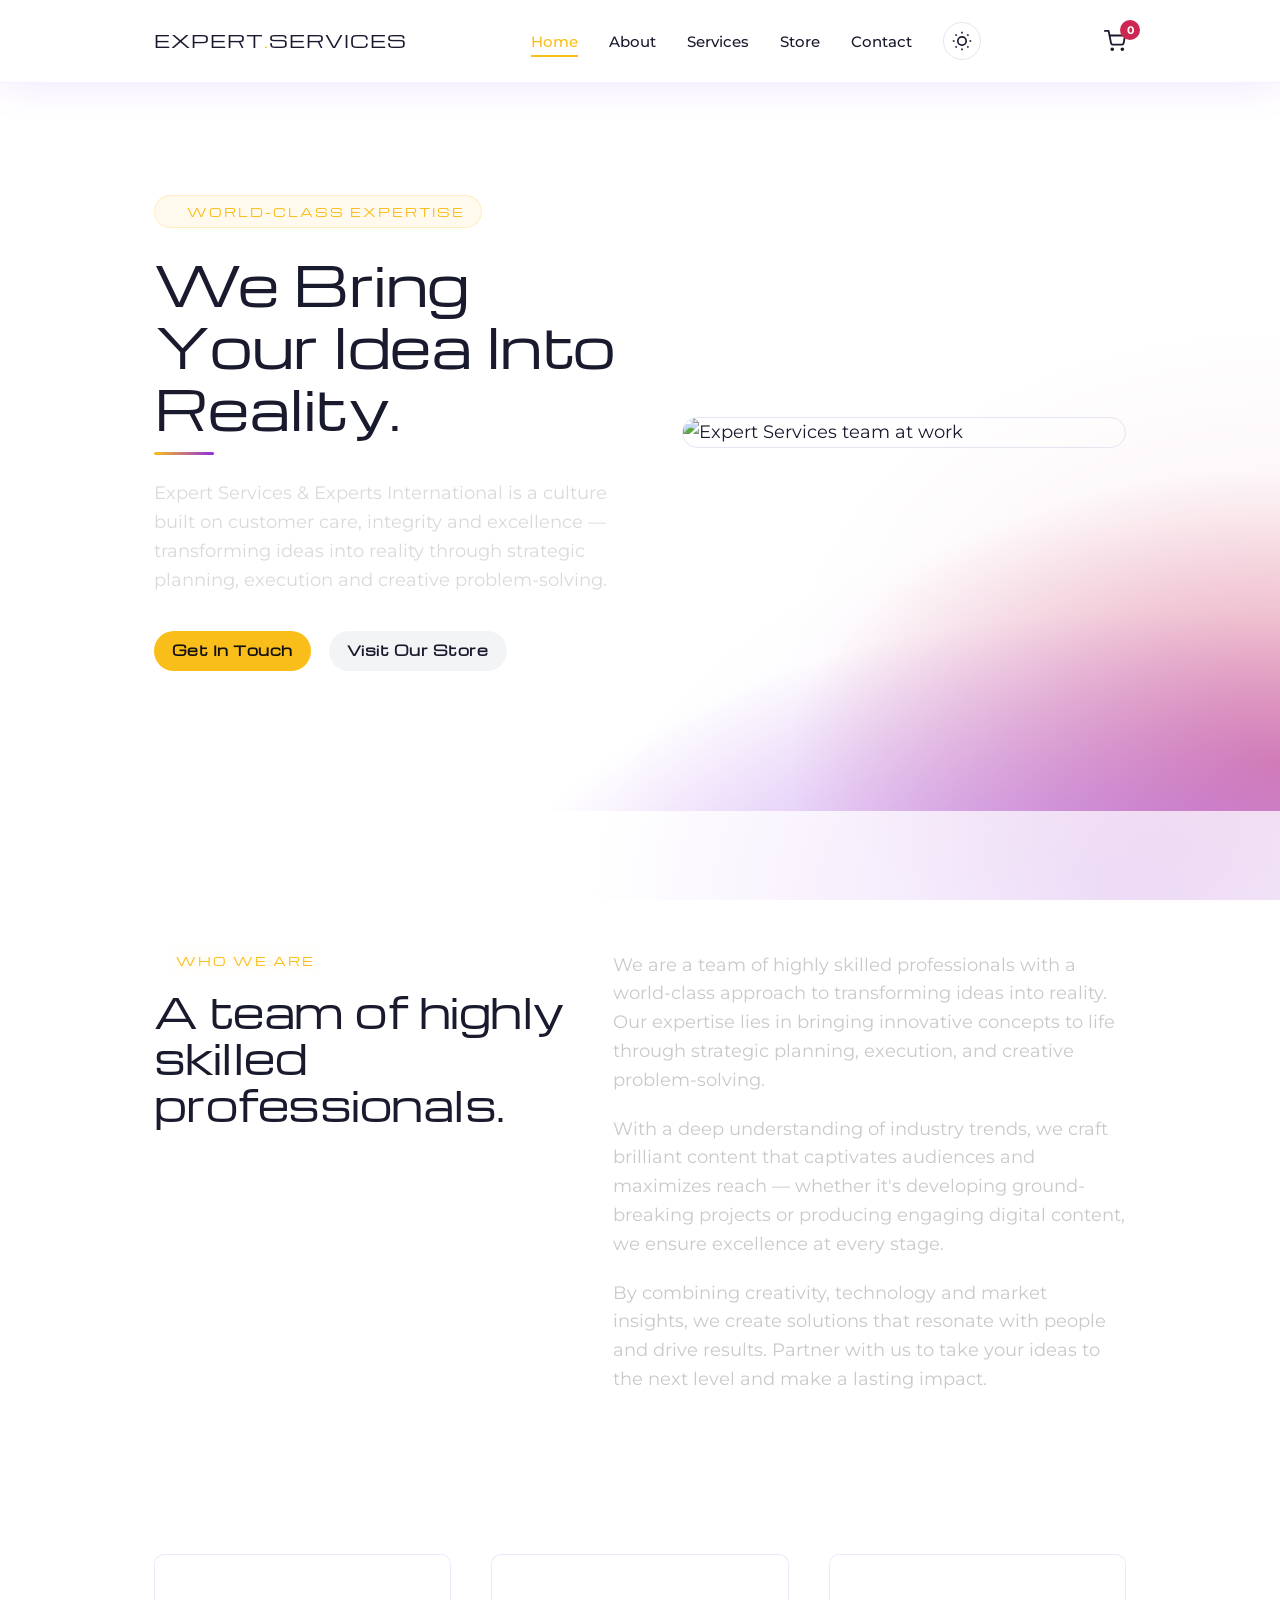
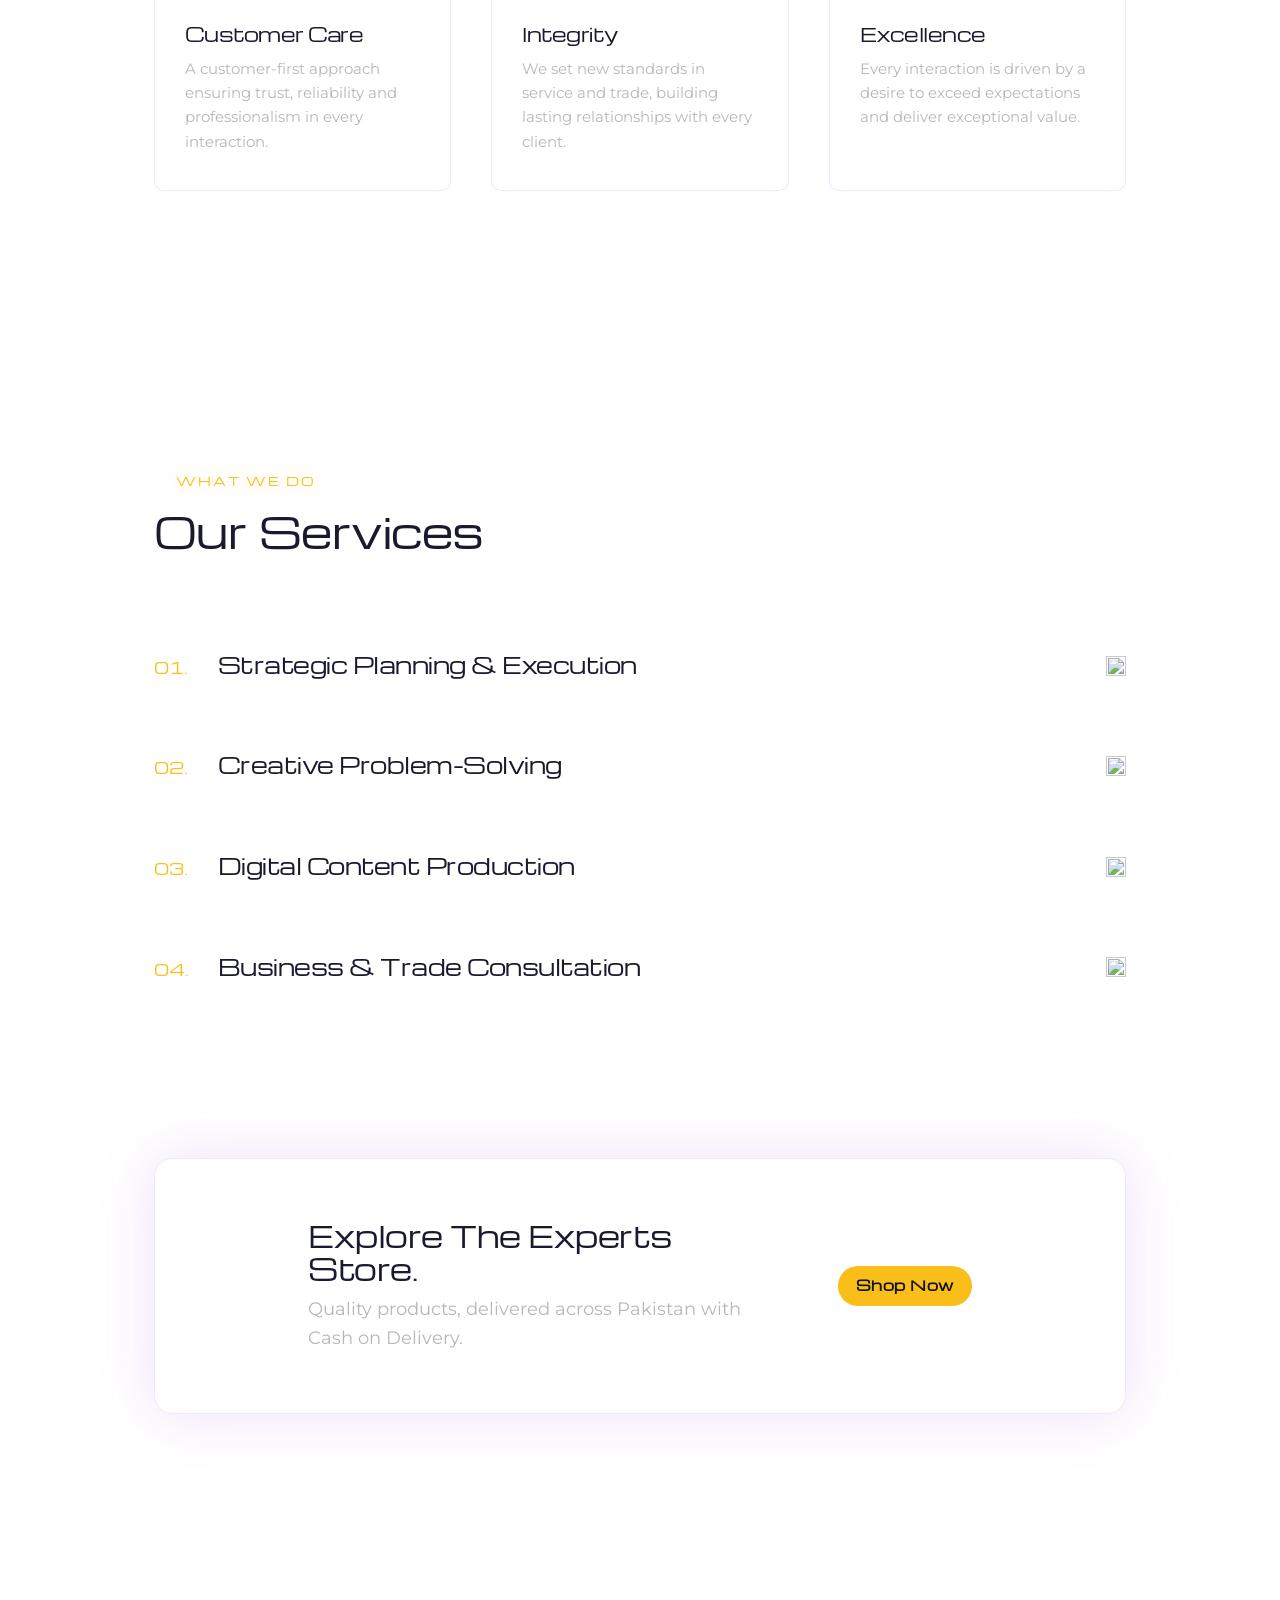
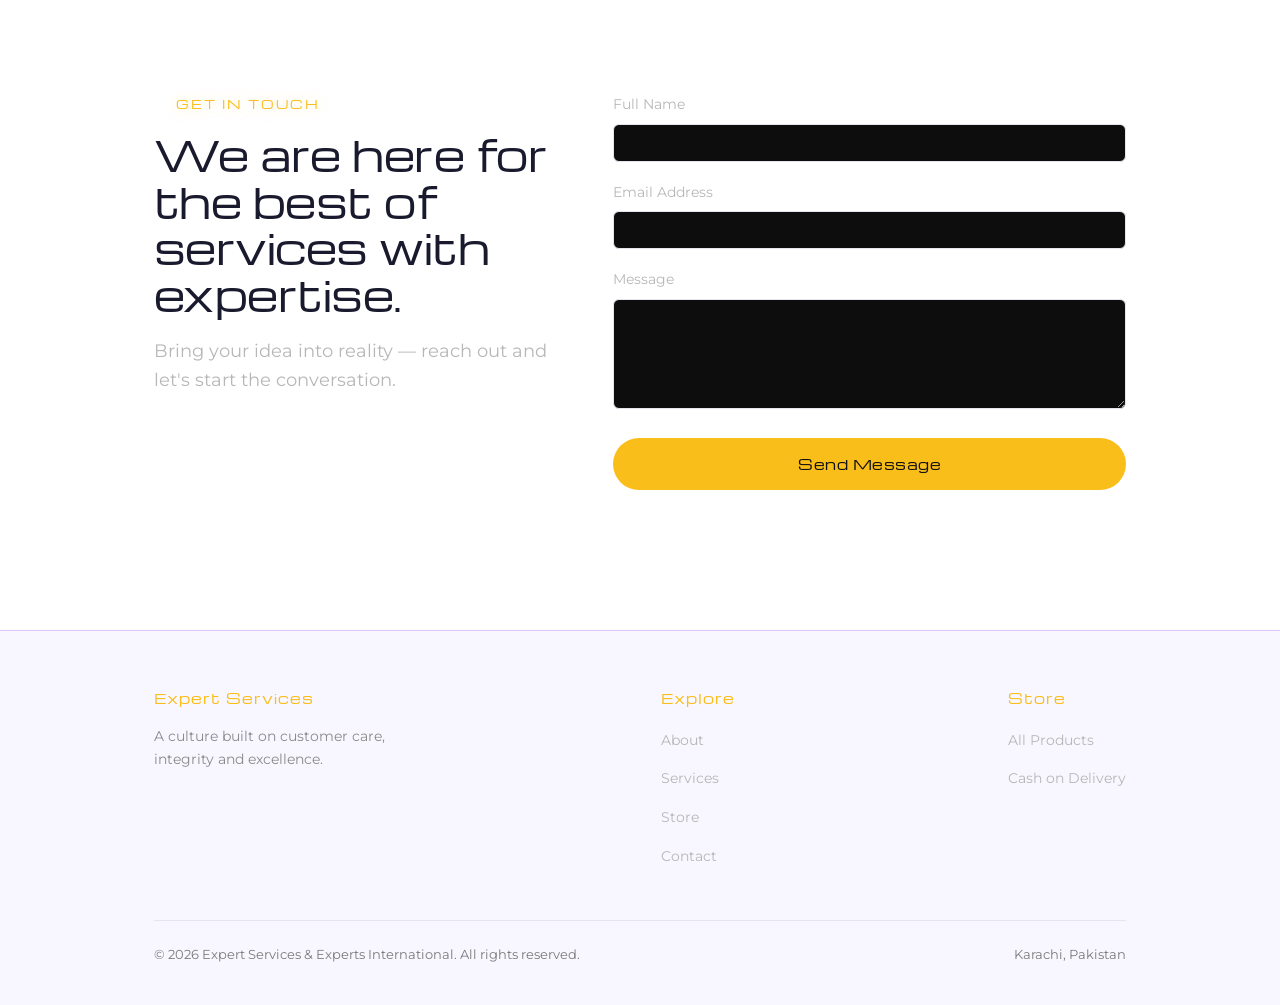
==== commit 173ff382: "Move theme toggle to nav menu and fix logo overlapping cart on mobile" ====
--- a/index.html
+++ b/index.html
@@ -86,15 +86,17 @@
       <li><a href="index.html#services">Services</a></li>
       <li><a href="store.html">Store</a></li>
       <li><a href="index.html#contact">Contact</a></li>
+      <li class="theme-menu-item">
+        <button class="theme-toggle" id="themeToggle" aria-label="Toggle theme">
+          <!-- SVG injected by JS -->
+        </button>
+      </li>
     </ul>
 
     <div class="nav-actions">
-            <button class="nav-cart" id="cartToggle" aria-label="Open cart">
+      <button class="nav-cart" id="cartToggle" aria-label="Open cart">
         <svg width="22" height="22" viewBox="0 0 24 24" fill="none" stroke="currentColor" stroke-width="2" stroke-linecap="round" stroke-linejoin="round"><circle cx="9" cy="21" r="1"></circle><circle cx="20" cy="21" r="1"></circle><path d="M1 1h4l2.68 13.39a2 2 0 0 0 2 1.61h9.72a2 2 0 0 0 2-1.61L23 6H6"></path></svg>
         <span class="cart-count" id="navCartCount">0</span>
-      </button>
-      <button class="theme-toggle" id="themeToggle" aria-label="Toggle theme">
-        <!-- SVG injected by JS -->
       </button>
     </div>
   </div>
--- a/css/style.css
+++ b/css/style.css
@@ -302,7 +302,6 @@
   color: var(--color-text-on-dark);
   cursor: pointer;
   transition: background 0.3s, color 0.3s;
-  margin-left: 15px;
 }
 .theme-toggle:hover {
   background: rgba(124, 58, 237, 0.1);
@@ -1078,23 +1077,23 @@
   }
   .nav-menu.open{ transform:translateY(0); opacity:1; pointer-events:auto; }
   .nav-menu li{ margin-right:0; width:100%; padding:12px 0; text-align:center; }
-  .nav-wrap{ position:relative; flex-wrap: nowrap; justify-content: space-between; }
-  .nav-toggle{ display:block; order:-1; flex: 1; }
+  .nav-wrap{ position:relative; flex-wrap: nowrap; justify-content: space-between; align-items: center; }
+  .nav-toggle{ display:block; order:-1; }
   
   /* Prevent logo overlap on very small screens */
   .logo{
-    position:absolute;
-    left: 50%;
-    transform: translateX(-50%);
-    margin: 0;
+    position:static;
+    transform:none;
+    margin: 0 auto;
     font-size: 1rem;
     white-space: nowrap;
   }
-  .nav-actions{ margin-left:0; flex: 1; display: flex; justify-content: flex-end; }
+  .nav-actions{ margin-left:0; display: flex; justify-content: flex-end; align-items: center; }
   
-  .nav-cart{ margin-left:auto; margin-right:8px; gap: 4px; font-size: 0.85rem; }
+  .nav-cart{ margin-left:auto; margin-right:0; gap: 4px; font-size: 0.85rem; }
   .nav-cart .cart-count { top: -6px; right: -10px; }
-  .theme-toggle { width: 34px; height: 34px; margin-left: 8px; }
+  
+  .theme-menu-item { display: flex; justify-content: center; margin-top: 10px; }
 
   .hero-actions{ flex-direction:column; align-items:flex-start; }
   .values-grid{ grid-template-columns:1fr; }
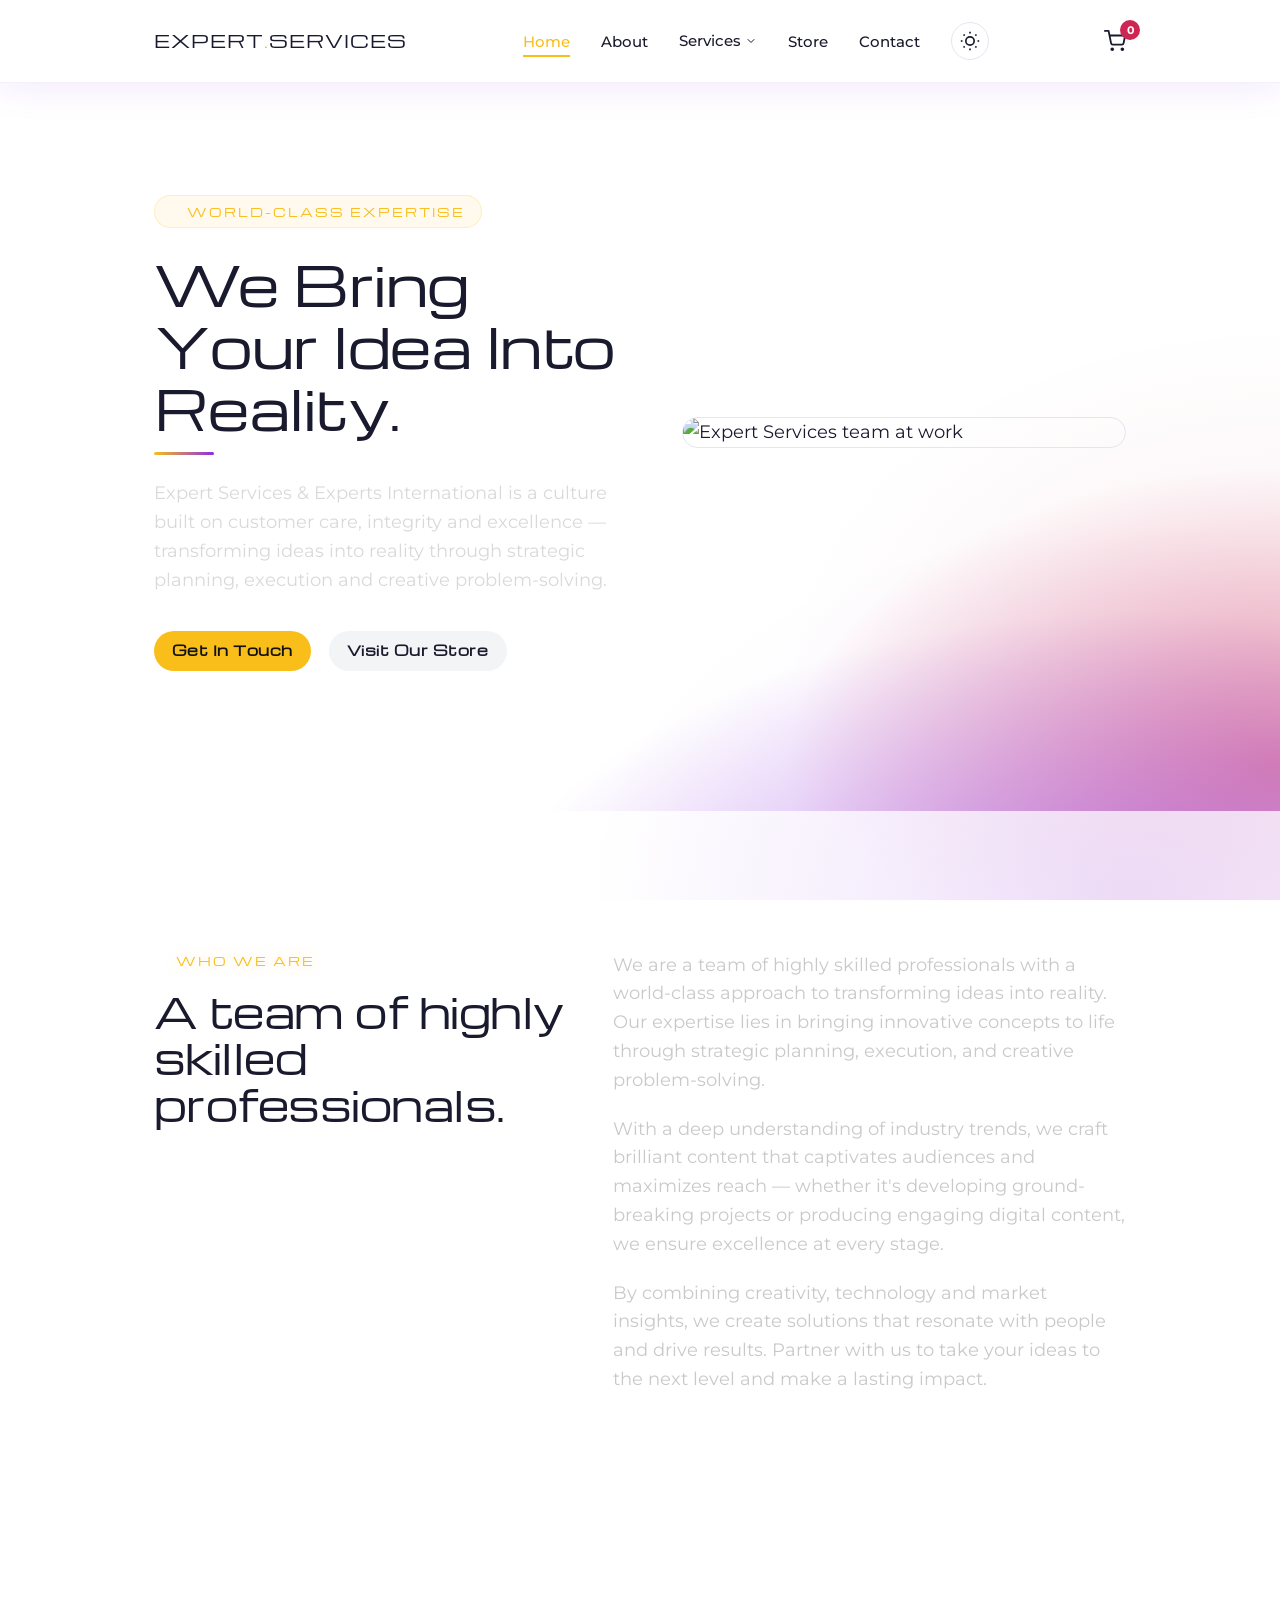
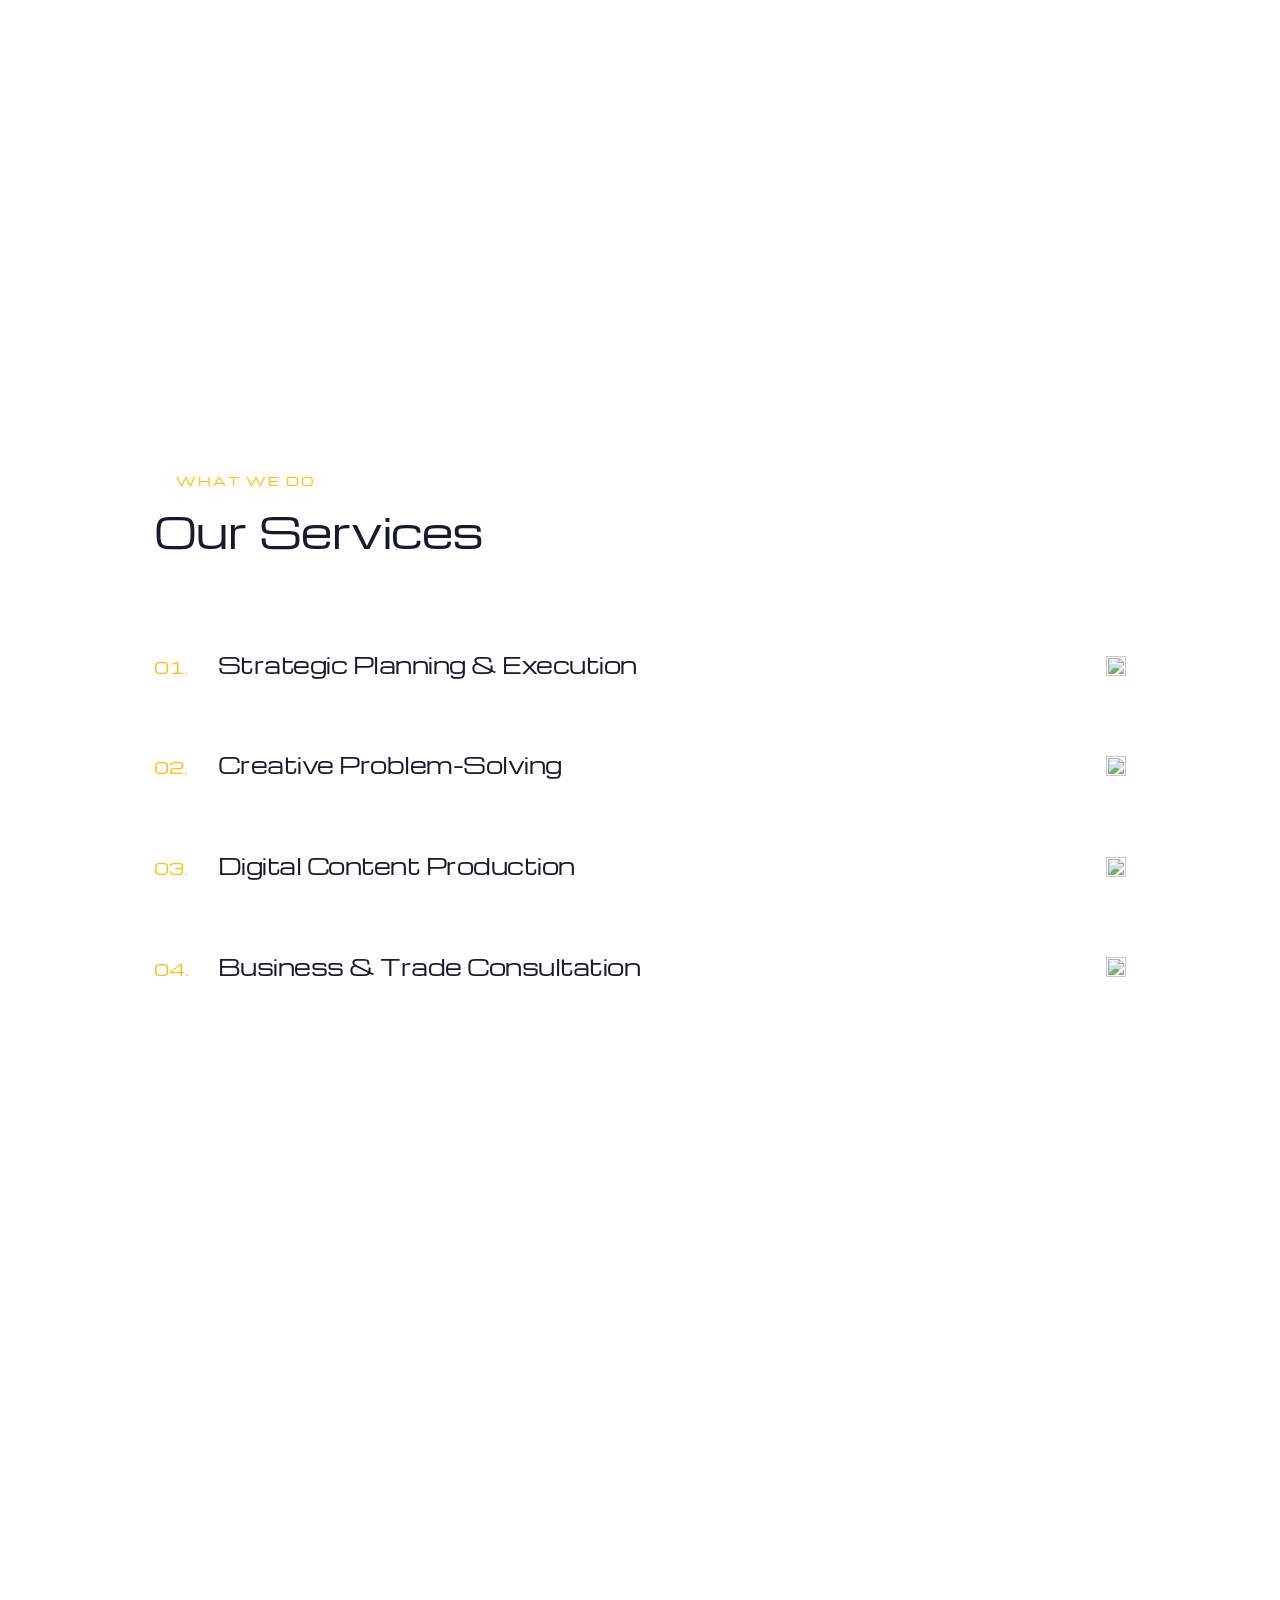
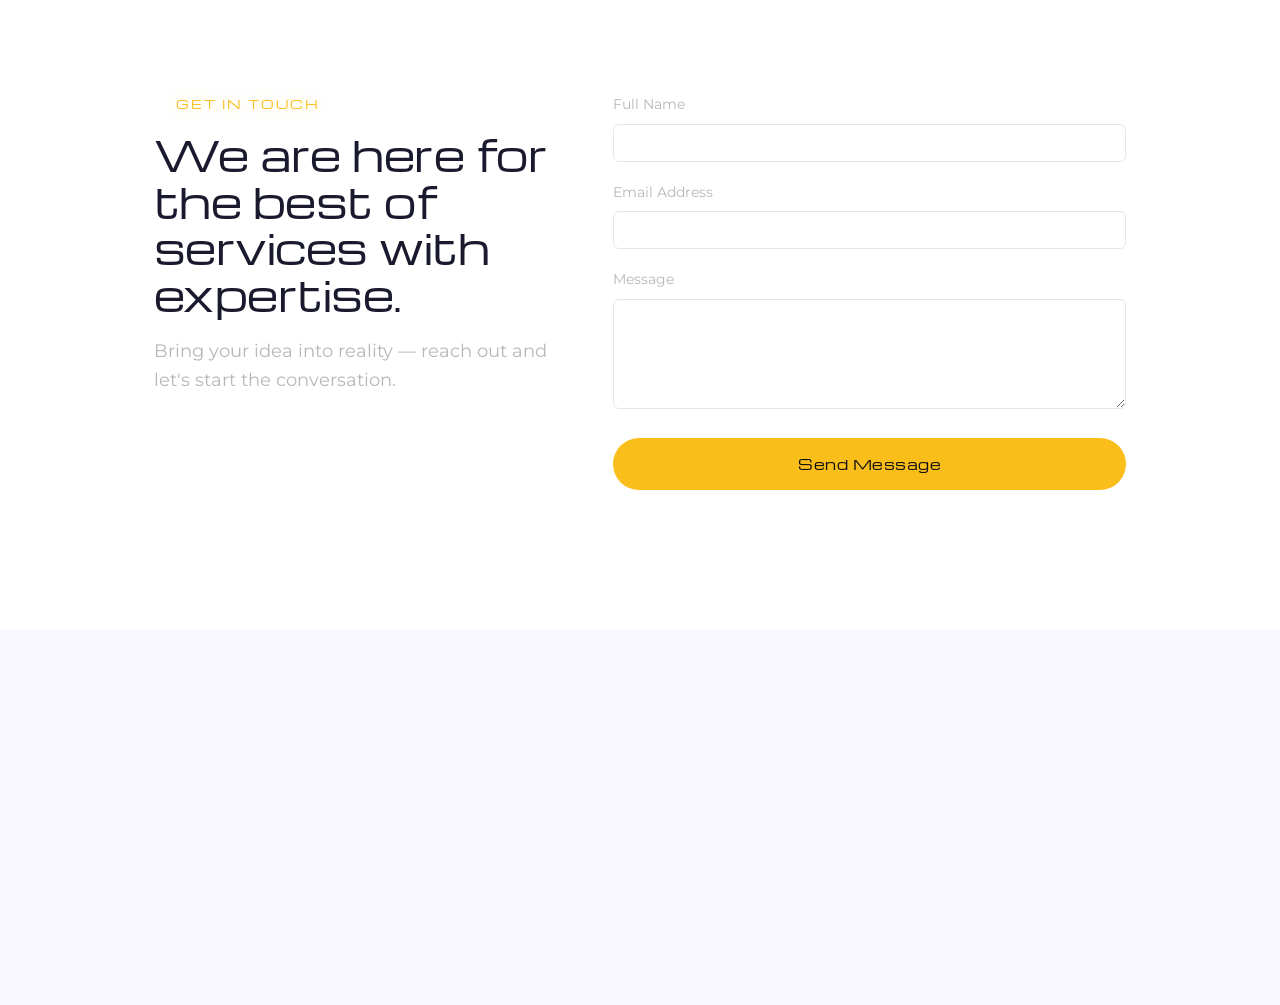
==== commit 32f67e2f: "Initial commit with services dropdown and checkout updates" ====
--- a/index.html
+++ b/index.html
@@ -83,7 +83,17 @@
     <ul class="nav-menu" id="navMenu">
       <li><a href="index.html" class="active">Home</a></li>
       <li><a href="index.html#about">About</a></li>
-      <li><a href="index.html#services">Services</a></li>
+      <li class="nav-dropdown">
+        <a href="index.html#services" class="dropdown-toggle">Services <svg width="12" height="12" viewBox="0 0 24 24" fill="none" stroke="currentColor" stroke-width="2" stroke-linecap="round" stroke-linejoin="round"><polyline points="6 9 12 15 18 9"></polyline></svg></a>
+        <ul class="dropdown-menu">
+          <li><a href="index.html#services">Sale & Marketing</a></li>
+          <li><a href="index.html#services">Printing & Packaging</a></li>
+          <li><a href="index.html#services">Import & Export</a></li>
+          <li><a href="index.html#services">Graphic Designing</a></li>
+          <li><a href="index.html#services">Product Photography</a></li>
+          <li><a href="index.html#services">Web Development & Seo</a></li>
+        </ul>
+      </li>
       <li><a href="store.html">Store</a></li>
       <li><a href="index.html#contact">Contact</a></li>
       <li class="theme-menu-item">
--- a/css/style.css
+++ b/css/style.css
@@ -50,6 +50,7 @@
   --submit-btn-height: 52px;
   --card-bg: #f8f7ff;
   --card-border: 1px solid var(--color-border);
+  --input-bg: #ffffff;
 
   /* Surfaces & Glass */
   --surface-glass: rgba(255,255,255,0.6);
@@ -86,6 +87,7 @@
   /* Components */
   --btn-bg: #32373c;
   --card-bg: var(--color-primary);
+  --input-bg: #0d0d0d;
 
   /* Surfaces & Glass */
   --surface-glass: rgba(255,255,255,0.025);
@@ -261,6 +263,60 @@
 .nav-menu a.active::after{ width:100%; }
 .nav-menu a:hover, .nav-menu a.active{ color:var(--color-secondary); }
 
+/* Dropdown Menu Styles */
+.nav-dropdown {
+  position: relative;
+}
+.dropdown-toggle {
+  display: inline-flex !important;
+  align-items: center;
+  gap: 4px;
+}
+.dropdown-menu {
+  position: absolute;
+  top: 100%;
+  left: 0;
+  background: #ffffff;
+  color: #000000;
+  border: 1px solid var(--color-border);
+  border-radius: 8px;
+  min-width: 200px;
+  padding: 10px 0;
+  display: flex;
+  flex-direction: column;
+  opacity: 0;
+  visibility: hidden;
+  transform: translateY(10px);
+  transition: all 0.3s ease;
+  box-shadow: 0 10px 30px rgba(0,0,0,0.2);
+  z-index: 1000;
+}
+[data-theme="dark"] .dropdown-menu {
+  background: var(--nav-bg);
+  color: var(--color-text-on-dark);
+}
+.nav-dropdown:hover .dropdown-menu {
+  opacity: 1;
+  visibility: visible;
+  transform: translateY(0);
+}
+.dropdown-menu li {
+  margin: 0 !important;
+}
+.dropdown-menu a {
+  padding: 10px 20px !important;
+  display: block !important;
+  font-size: 0.9rem !important;
+  font-weight: normal !important;
+}
+.dropdown-menu a::after {
+  display: none !important;
+}
+.dropdown-menu a:hover {
+  background: rgba(124, 58, 237, 0.1);
+  color: var(--color-secondary) !important;
+}
+
 .nav-cart{
   display:flex;
   align-items:center;
@@ -488,12 +544,19 @@
 .form-field select{
   width:100%;
   height:38px;
-  background:#0d0d0d;
+  background:var(--input-bg);
   border:1px solid var(--color-border);
   border-radius:6px;
   color:var(--color-text-on-dark);
   padding:0 14px;
   font-size:0.95rem;
+}
+.form-field input:-webkit-autofill,
+.form-field input:-webkit-autofill:hover, 
+.form-field input:-webkit-autofill:focus, 
+.form-field input:-webkit-autofill:active {
+  -webkit-box-shadow: 0 0 0 30px var(--input-bg) inset !important;
+  -webkit-text-fill-color: var(--color-text-on-dark) !important;
 }
 .form-field textarea{ height:auto; padding:12px 14px; resize:vertical; min-height:110px; }
 .form-field input:focus,
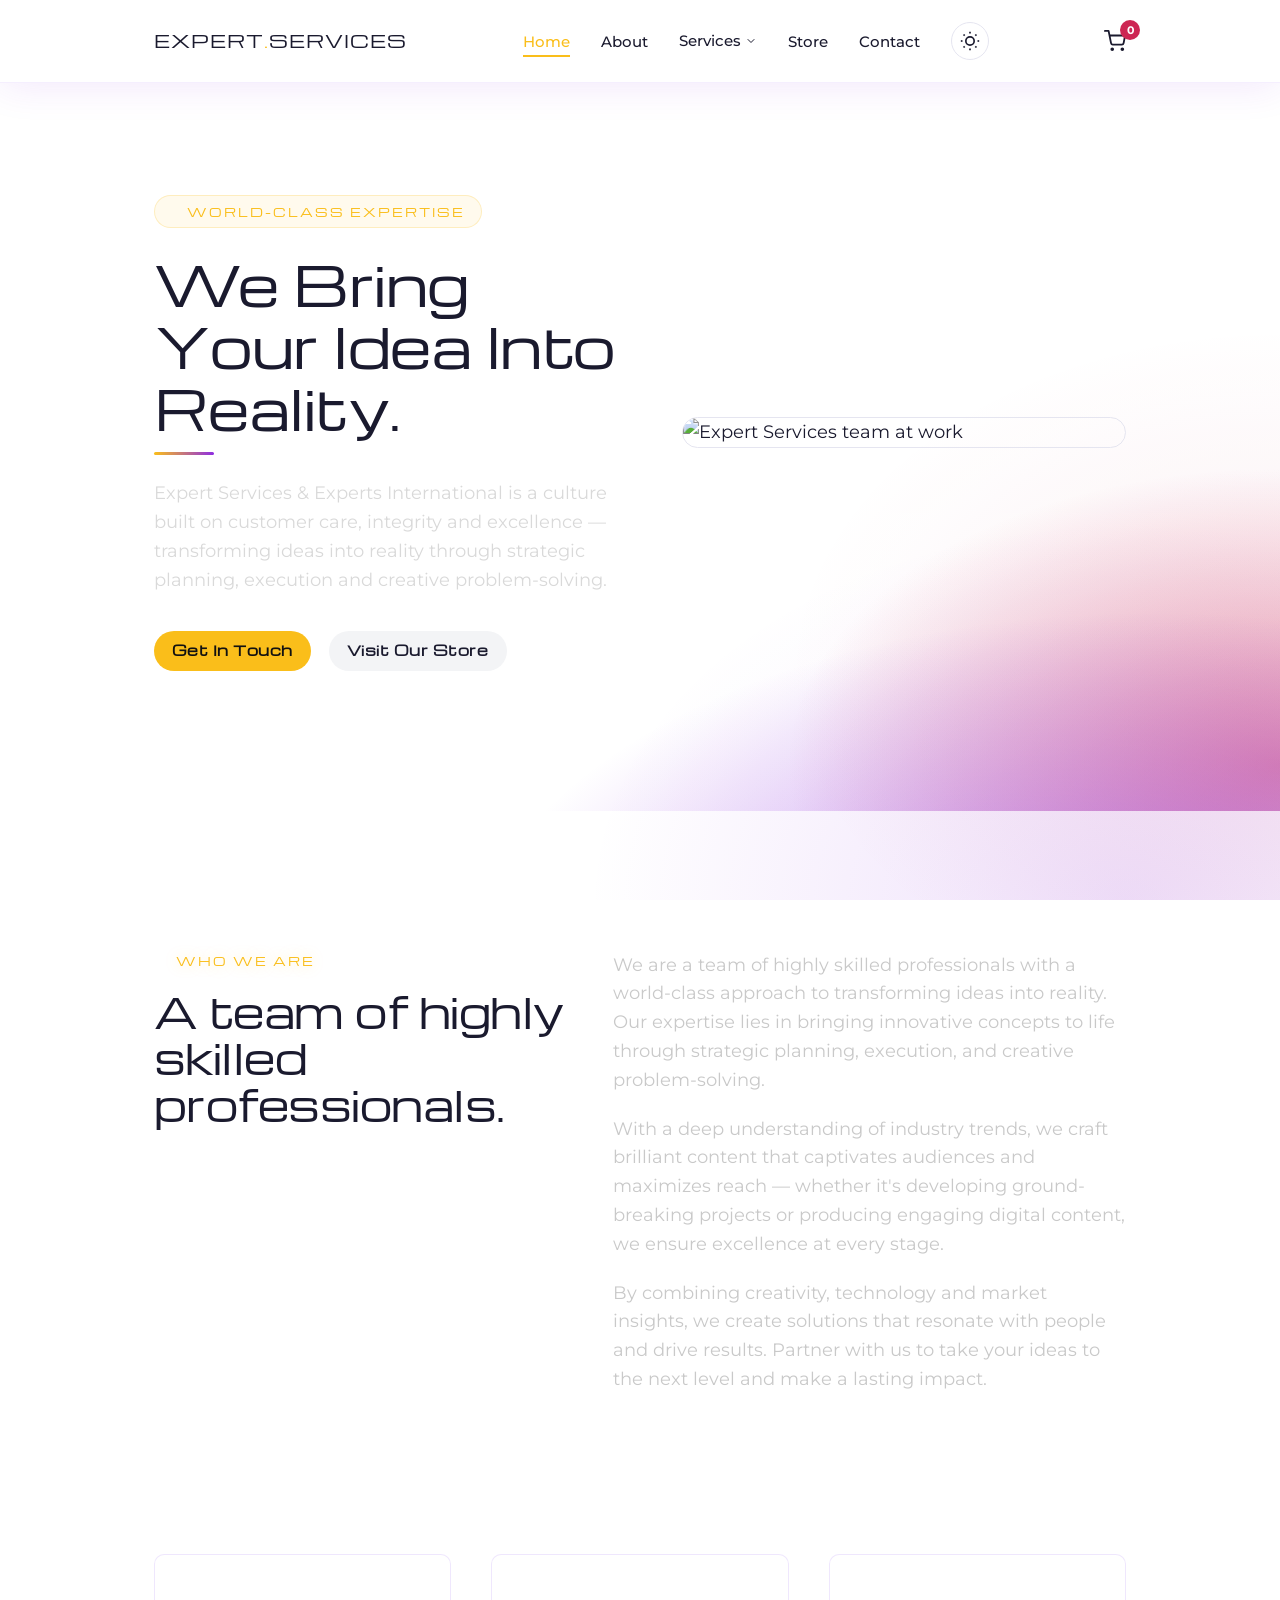
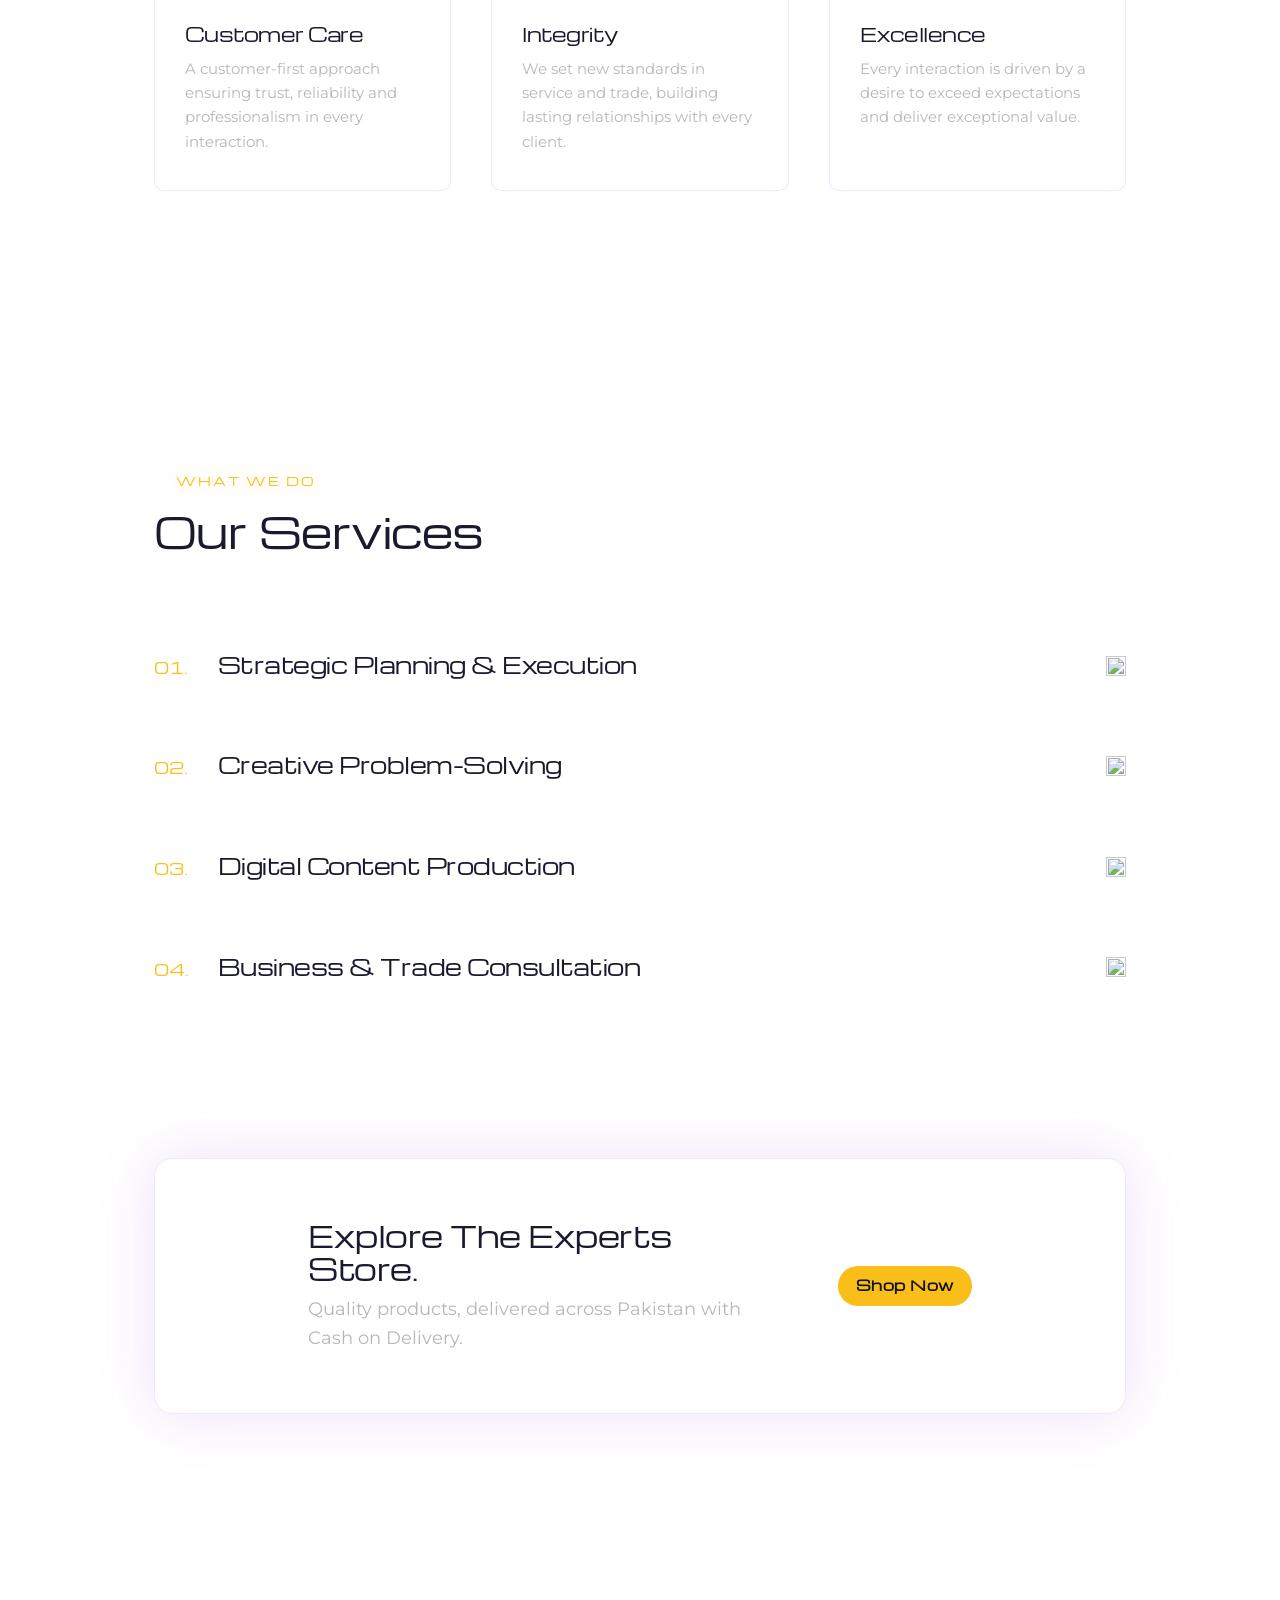
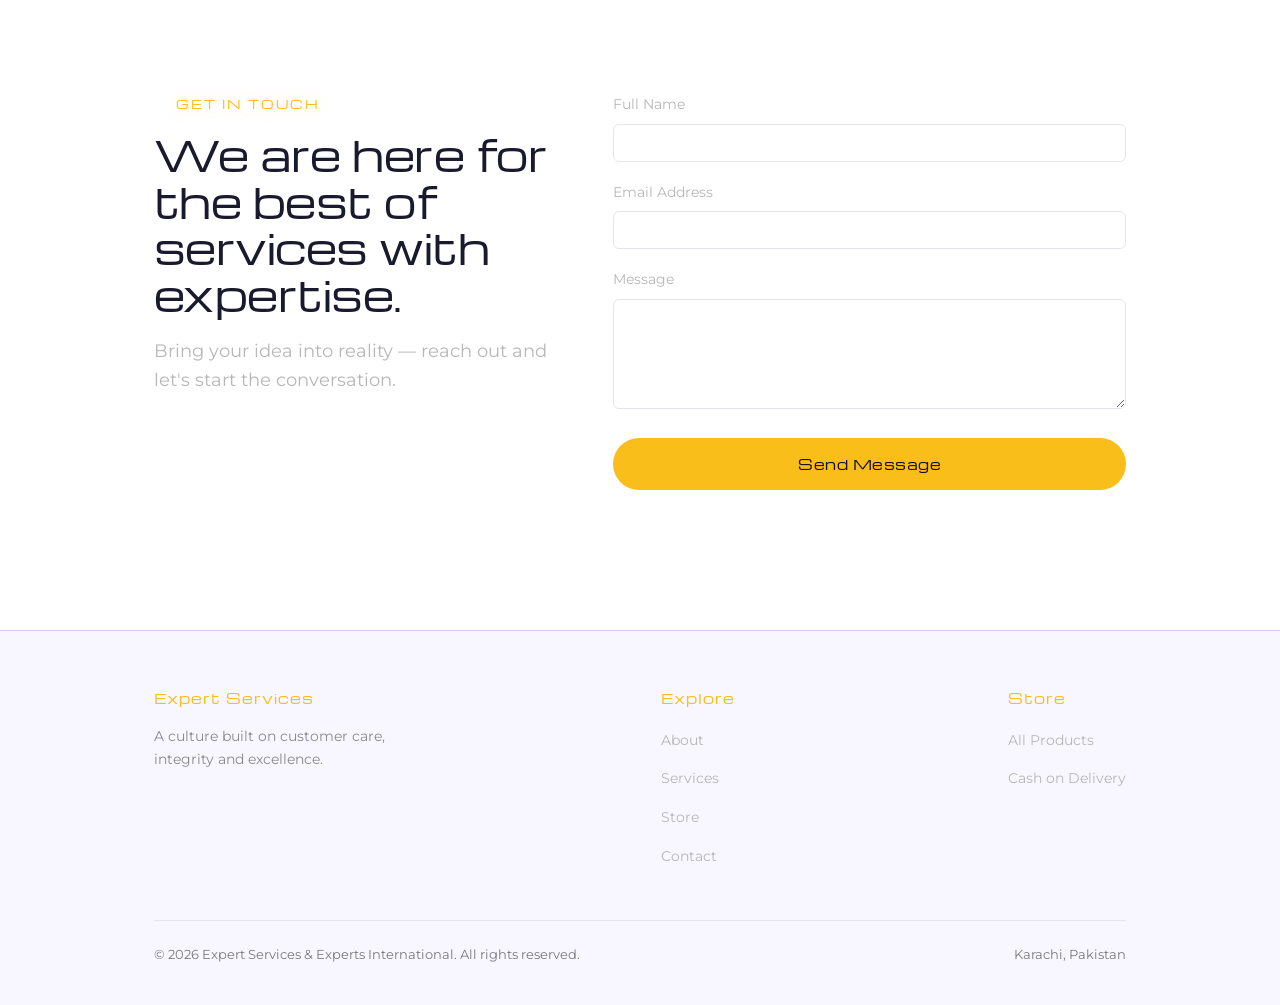
==== commit 112aee73: "Checkout v2, Email Templates, and SEO" ====
--- a/index.html
+++ b/index.html
@@ -5,7 +5,7 @@
 <meta name="viewport" content="width=device-width, initial-scale=1.0">
 <title>Expert Services | Bring Your Idea Into Reality</title>
 <meta name="description" content="Expert Services &amp; Experts International — strategic planning, execution and creative problem-solving for brands and individuals. Based in Karachi, Pakistan.">
-<meta name="keywords" content="expert services, strategic planning, creative problem-solving, digital content, business consultation, Karachi, Pakistan, RFID protection">
+<meta name="keywords" content="expert services, experts international, strategic planning, creative problem-solving, digital content production, business consultation, sale marketing, printing packaging, import export, graphic designing, product photography, web development SEO, Karachi, Pakistan, RFID protection, online store Pakistan, cash on delivery">
 <meta name="author" content="Expert Services &amp; Experts International">
 <meta name="robots" content="index, follow">
 <link rel="canonical" href="https://experts.com.pk/">
@@ -68,6 +68,35 @@
   }
 }
 </script>
+<!-- Structured Data: LocalBusiness -->
+<script type="application/ld+json">
+{
+  "@context": "https://schema.org",
+  "@type": "LocalBusiness",
+  "name": "Expert Services & Experts International",
+  "url": "https://experts.com.pk",
+  "telephone": "+923332240559",
+  "logo": "https://experts.com.pk/wp-content/themes/oigny-lite/assets/img/square-icon.svg",
+  "description": "Expert Services & Experts International — Sale & Marketing, Printing & Packaging, Import & Export, Graphic Designing, Product Photography, Web Development & SEO. Based in Karachi, Pakistan.",
+  "address": {
+    "@type": "PostalAddress",
+    "addressLocality": "Karachi",
+    "addressRegion": "Sindh",
+    "addressCountry": "PK"
+  },
+  "geo": {
+    "@type": "GeoCoordinates",
+    "latitude": "24.8607",
+    "longitude": "67.0011"
+  },
+  "openingHoursSpecification": [
+    { "@type": "OpeningHoursSpecification", "dayOfWeek": ["Monday","Tuesday","Wednesday","Thursday","Friday"], "opens": "09:00", "closes": "18:00" }
+  ],
+  "sameAs": [],
+  "hasMap": "https://maps.google.com/?q=Karachi+Pakistan",
+  "priceRange": "PKR"
+}
+</script>
 </head>
 <body>
 
--- a/css/style.css
+++ b/css/style.css
@@ -1829,4 +1829,193 @@
   .checkout-section-card { padding: 28px 20px; }
   .checkout-form-grid { grid-template-columns: 1fr; }
   .success-card { padding: 40px 24px; }
-}
+  .checkout-actions { flex-direction: column-reverse; gap: 10px; }
+  .checkout-actions .btn, .checkout-actions .btn-submit, .checkout-actions .checkout-submit-btn { width: 100%; justify-content: center; }
+}
+
+/* ==========================================================================
+   Checkout v2 — New Components
+   ========================================================================== */
+
+/* ---- Breadcrumb nav ---- */
+.breadcrumb-nav {
+  display: flex;
+  align-items: center;
+  gap: 8px;
+  font-size: 0.78rem;
+  color: var(--color-text-muted);
+  margin-bottom: 20px;
+}
+.breadcrumb-nav a { color: var(--color-text-muted); text-decoration: none; transition: color 0.2s; }
+.breadcrumb-nav a:hover { color: var(--color-secondary); }
+.breadcrumb-nav span[aria-hidden] { opacity: 0.4; }
+
+/* ---- Field label utilities ---- */
+.field-required { color: var(--color-accent-brand); font-size: 0.85em; }
+.field-optional  { color: var(--color-text-muted); font-size: 0.75em; font-style: italic; font-weight: 400; }
+.field-note      { color: var(--color-text-muted); font-size: 0.75em; font-weight: 400; }
+
+/* ---- Form select ---- */
+.form-select {
+  width: 100%;
+  padding: 12px 14px;
+  border: 1px solid var(--color-border);
+  border-radius: 8px;
+  background: var(--input-bg);
+  color: var(--color-text-on-dark);
+  font-family: var(--font-body);
+  font-size: 0.9rem;
+  appearance: none;
+  -webkit-appearance: none;
+  background-image: url("data:image/svg+xml,%3Csvg xmlns='http://www.w3.org/2000/svg' width='12' height='12' viewBox='0 0 24 24' fill='none' stroke='%236b7280' stroke-width='2'%3E%3Cpolyline points='6 9 12 15 18 9'/%3E%3C/svg%3E");
+  background-repeat: no-repeat;
+  background-position: right 14px center;
+  cursor: pointer;
+  transition: border-color 0.2s, box-shadow 0.2s;
+}
+.form-select:focus {
+  outline: none;
+  border-color: var(--color-secondary);
+  box-shadow: 0 0 0 3px rgba(250,190,26,0.12);
+}
+
+/* ---- Delivery note ---- */
+.checkout-delivery-note {
+  display: flex;
+  align-items: flex-start;
+  gap: 8px;
+  font-size: 0.8rem;
+  color: var(--color-text-muted);
+  background: rgba(250,190,26,0.05);
+  border: 1px solid rgba(250,190,26,0.12);
+  border-radius: 8px;
+  padding: 12px 16px;
+  margin-top: 20px;
+  line-height: 1.5;
+}
+.checkout-delivery-note svg { flex-shrink: 0; margin-top: 1px; stroke: var(--color-secondary); }
+
+/* ---- Fix checkout-actions border for light mode ---- */
+.checkout-actions {
+  border-top: 1px solid var(--color-border);
+}
+
+/* ---- Payment info panel ---- */
+.payment-info-panel {
+  margin-top: 16px;
+  animation: slideInUp 0.3s ease forwards;
+}
+.payment-info-inner {
+  display: flex;
+  align-items: flex-start;
+  gap: 16px;
+  background: rgba(250,190,26,0.06);
+  border: 1px solid rgba(250,190,26,0.2);
+  border-radius: var(--radius-card);
+  padding: 18px 20px;
+}
+.payment-info-icon { font-size: 1.8rem; flex-shrink: 0; line-height: 1; }
+.payment-info-title {
+  font-family: var(--font-body);
+  font-weight: var(--fw-bold);
+  font-size: 0.9rem;
+  color: var(--color-text-on-dark);
+  margin-bottom: 4px;
+}
+.payment-info-number {
+  font-family: var(--font-heading);
+  font-size: 1.2rem;
+  color: var(--color-secondary);
+  letter-spacing: 1px;
+  margin-bottom: 8px;
+}
+.payment-info-note {
+  font-size: 0.78rem;
+  color: var(--color-text-muted);
+  line-height: 1.6;
+}
+
+/* ---- WhatsApp CTA on success ---- */
+.whatsapp-cta {
+  display: inline-flex;
+  align-items: center;
+  justify-content: center;
+  background: #25D366 !important;
+  color: #ffffff !important;
+  text-decoration: none;
+  padding: 14px 28px;
+  border-radius: var(--radius-button);
+  font-family: var(--font-body);
+  font-weight: var(--fw-bold);
+  font-size: 0.9rem;
+  letter-spacing: 0.3px;
+  transition: background 0.2s, transform 0.2s, box-shadow 0.2s;
+}
+.whatsapp-cta:hover {
+  background: #1ebe5a !important;
+  transform: translateY(-2px);
+  box-shadow: 0 8px 24px rgba(37,211,102,0.3);
+}
+
+/* ---- Email Resend Section ---- */
+.email-resend-section { text-align: left; }
+.email-resend-divider {
+  height: 1px;
+  background: var(--color-border);
+  margin: 28px 0 22px;
+}
+.email-resend-title {
+  font-family: var(--font-body);
+  font-weight: var(--fw-bold);
+  font-size: 0.92rem;
+  color: var(--color-text-on-dark);
+  margin-bottom: 6px;
+}
+.email-resend-desc {
+  font-size: 0.8rem;
+  color: var(--color-text-muted);
+  margin-bottom: 14px !important;
+}
+.email-resend-form {
+  display: flex;
+  gap: 10px;
+  align-items: center;
+}
+.email-resend-input {
+  flex: 1;
+  padding: 11px 14px;
+  border: 1px solid var(--color-border);
+  border-radius: 8px;
+  background: var(--input-bg);
+  color: var(--color-text-on-dark);
+  font-family: var(--font-body);
+  font-size: 0.875rem;
+  transition: border-color 0.2s, box-shadow 0.2s;
+}
+.email-resend-input:focus {
+  outline: none;
+  border-color: var(--color-secondary);
+  box-shadow: 0 0 0 3px rgba(250,190,26,0.12);
+}
+.email-resend-btn {
+  white-space: nowrap;
+  padding: 11px 20px;
+  font-size: 0.875rem;
+}
+.email-resend-status {
+  font-size: 0.78rem;
+  margin-top: 8px !important;
+  min-height: 1.2em;
+}
+.email-resend-status.success { color: #4ade80; }
+.email-resend-status.error   { color: #f87171; }
+
+/* ---- Responsive additions ---- */
+@media (max-width: 480px) {
+  .email-resend-form { flex-direction: column; align-items: stretch; }
+  .email-resend-btn { width: 100%; }
+  .checkout-delivery-note { font-size: 0.75rem; }
+  .payment-info-inner { flex-direction: column; gap: 10px; }
+  .breadcrumb-nav { font-size: 0.72rem; }
+}
+
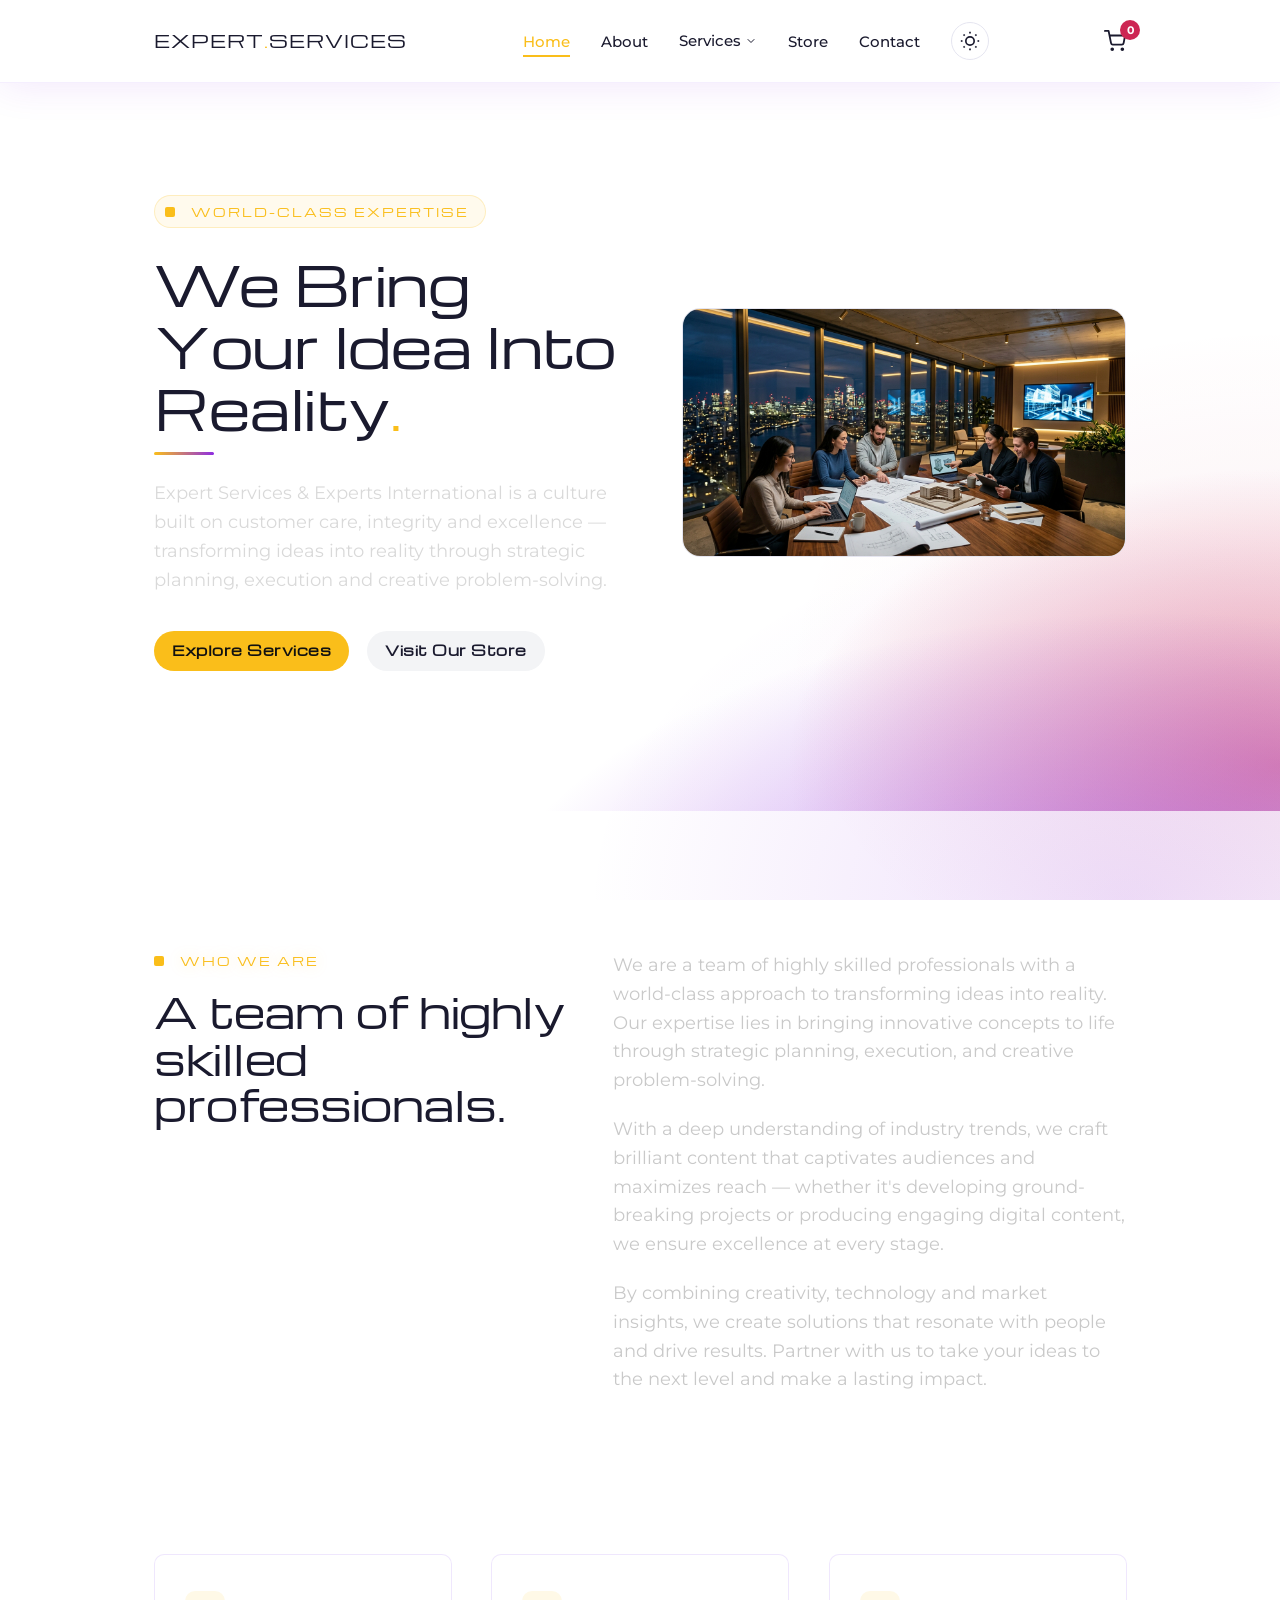
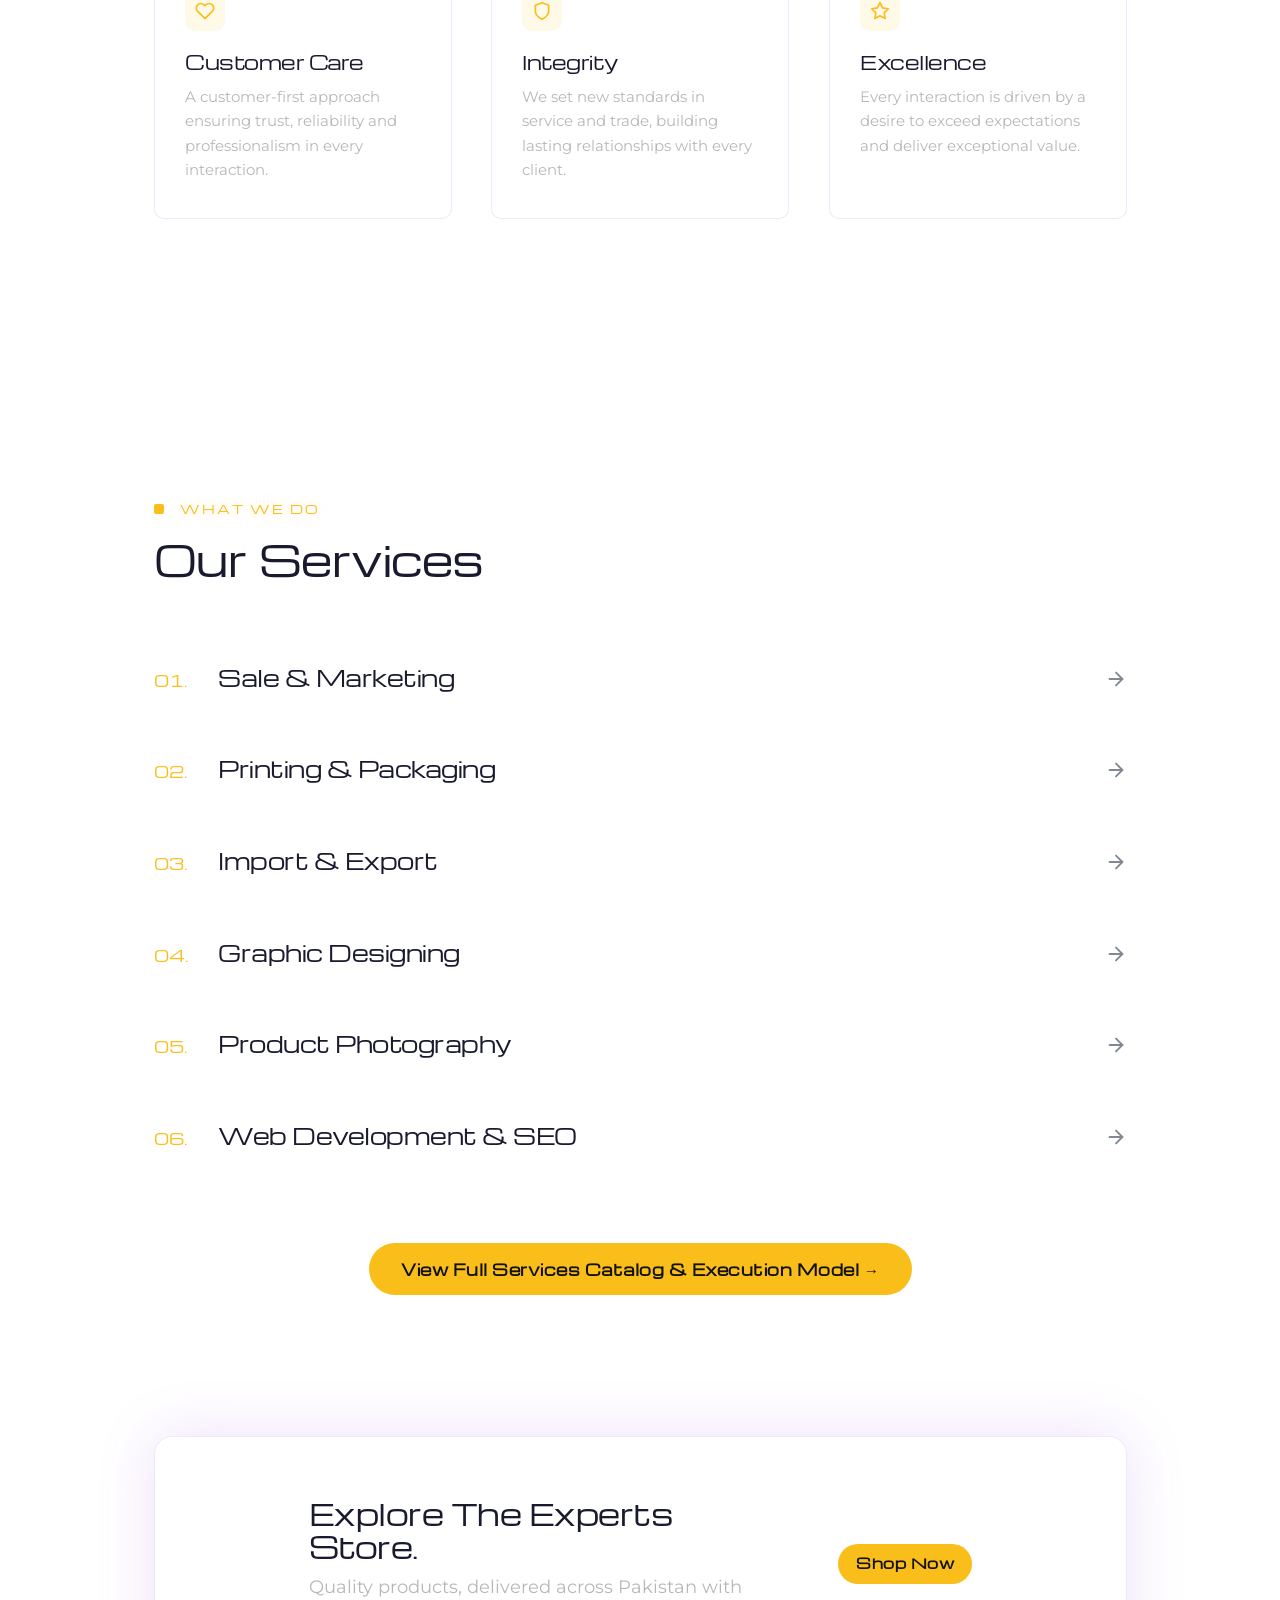
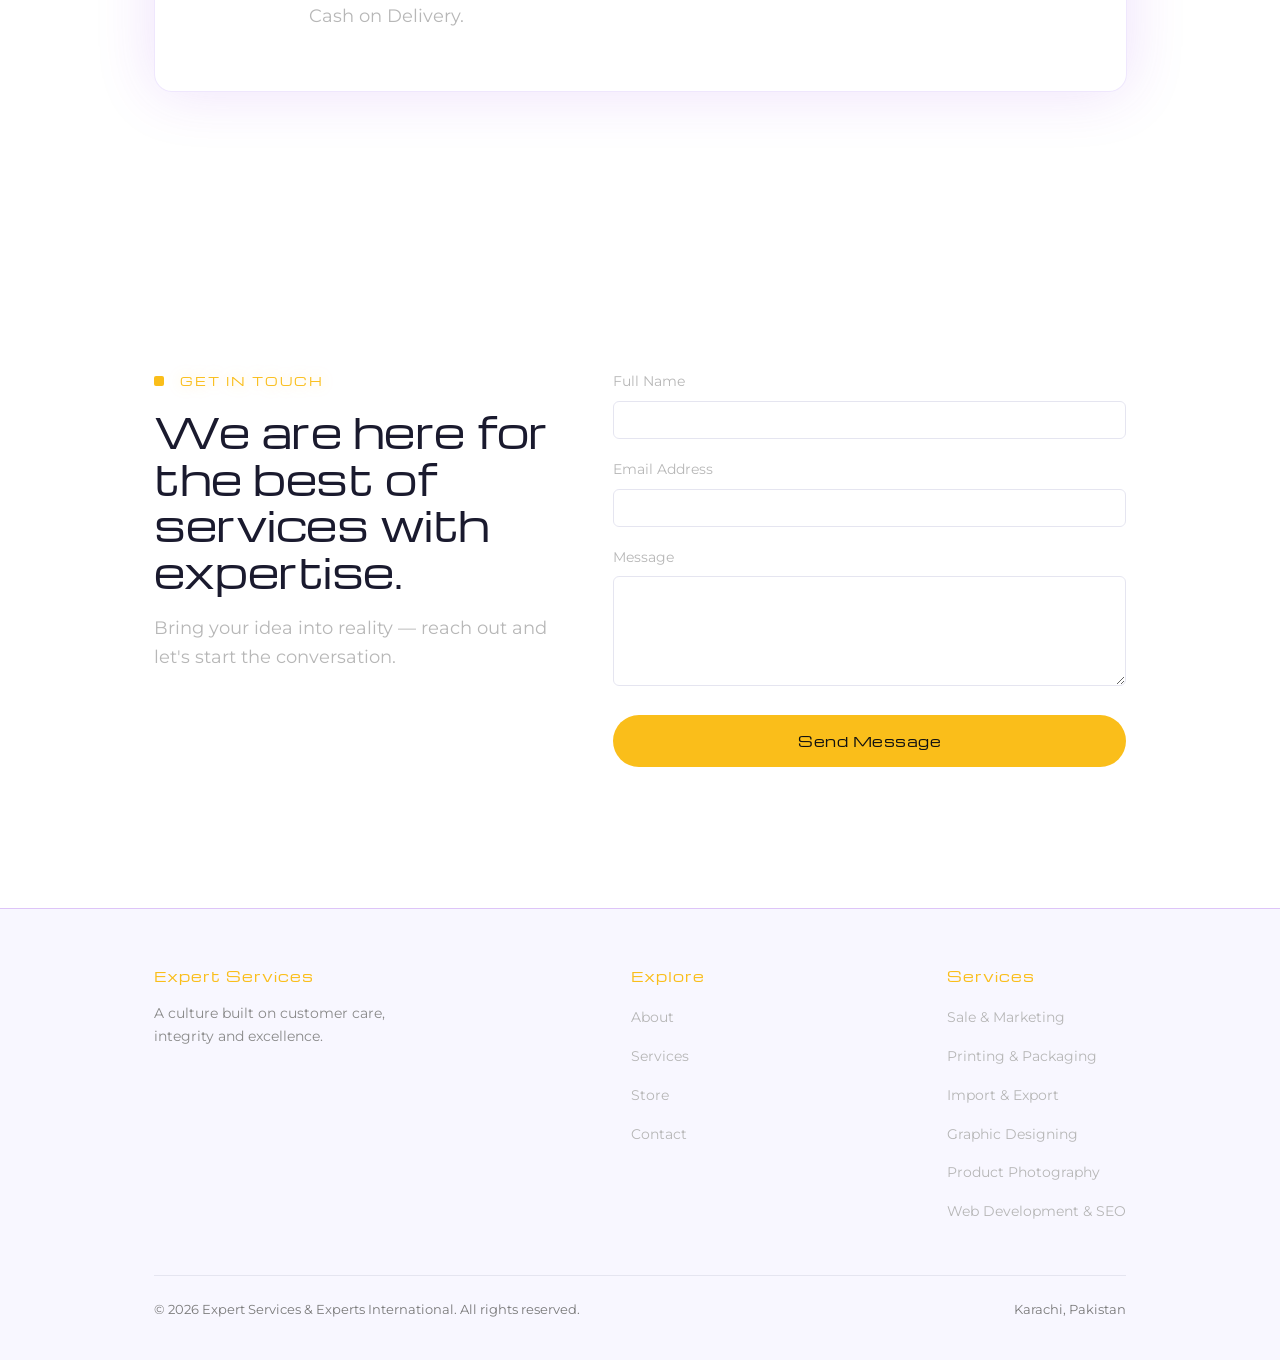
==== commit 7b448a32: "feat: services page, modal, scroll progress, nav sync, broken asset fix" ====
--- a/index.html
+++ b/index.html
@@ -100,6 +100,8 @@
 </head>
 <body>
 
+<div class="scroll-progress-bar" id="scrollProgressBar"></div>
+
 <a class="screen-reader-text" href="#main-content">Skip to content</a>
 
 <!-- ===================== Header / Sticky Nav ===================== -->
@@ -113,14 +115,14 @@
       <li><a href="index.html" class="active">Home</a></li>
       <li><a href="index.html#about">About</a></li>
       <li class="nav-dropdown">
-        <a href="index.html#services" class="dropdown-toggle">Services <svg width="12" height="12" viewBox="0 0 24 24" fill="none" stroke="currentColor" stroke-width="2" stroke-linecap="round" stroke-linejoin="round"><polyline points="6 9 12 15 18 9"></polyline></svg></a>
+        <a href="services.html" class="dropdown-toggle">Services <svg width="12" height="12" viewBox="0 0 24 24" fill="none" stroke="currentColor" stroke-width="2" stroke-linecap="round" stroke-linejoin="round"><polyline points="6 9 12 15 18 9"></polyline></svg></a>
         <ul class="dropdown-menu">
-          <li><a href="index.html#services">Sale & Marketing</a></li>
-          <li><a href="index.html#services">Printing & Packaging</a></li>
-          <li><a href="index.html#services">Import & Export</a></li>
-          <li><a href="index.html#services">Graphic Designing</a></li>
-          <li><a href="index.html#services">Product Photography</a></li>
-          <li><a href="index.html#services">Web Development & Seo</a></li>
+          <li><a href="services.html#sale-marketing">Sale &amp; Marketing</a></li>
+          <li><a href="services.html#printing-packaging">Printing &amp; Packaging</a></li>
+          <li><a href="services.html#import-export">Import &amp; Export</a></li>
+          <li><a href="services.html#graphic-designing">Graphic Designing</a></li>
+          <li><a href="services.html#product-photography">Product Photography</a></li>
+          <li><a href="services.html#web-development-seo">Web Development &amp; SEO</a></li>
         </ul>
       </li>
       <li><a href="store.html">Store</a></li>
@@ -148,18 +150,18 @@
     <div class="container hero-grid">
       <div class="reveal-left reveal">
         <div class="hero-eyebrow">
-          <img src="https://experts.com.pk/wp-content/themes/oigny-lite/assets/img/square-icon.svg" alt="">
+          <span class="section-label-icon"><svg width="10" height="10" viewBox="0 0 10 10" fill="var(--color-secondary)"><rect width="10" height="10" rx="2"/></svg></span>
           WORLD-CLASS EXPERTISE
         </div>
-        <h1>We Bring Your Idea Into Reality.</h1>
+        <h1>We Bring Your Idea Into Reality<span class="accent-dot">.</span></h1>
         <p>Expert Services &amp; Experts International is a culture built on customer care, integrity and excellence — transforming ideas into reality through strategic planning, execution and creative problem-solving.</p>
         <div class="hero-actions">
-          <a href="index.html#contact" class="btn btn-gold">Get In Touch</a>
+          <a href="services.html" class="btn btn-gold">Explore Services</a>
           <a href="store.html" class="btn">Visit Our Store</a>
         </div>
       </div>
       <div class="hero-media reveal-right reveal">
-        <img src="https://experts.com.pk/wp-content/uploads/2025/05/website-front-page-upload-1-edited.jpeg" alt="Expert Services team at work">
+        <img src="images/hero-agency.jpg" alt="Expert Services agency team at work" width="700" height="420" loading="eager" decoding="async">
       </div>
     </div>
   </section>
@@ -169,7 +171,7 @@
     <div class="container about-grid">
       <div class="reveal">
         <div class="section-label">
-          <img src="https://experts.com.pk/wp-content/themes/oigny-lite/assets/img/square-icon.svg" alt="">
+          <span class="section-label-icon"><svg width="10" height="10" viewBox="0 0 10 10" fill="var(--color-secondary)"><rect width="10" height="10" rx="2"/></svg></span>
           WHO WE ARE
         </div>
         <h2>A team of highly skilled professionals.</h2>
@@ -187,17 +189,23 @@
     <div class="container">
       <div class="values-grid">
         <div class="value-card reveal">
-          <img src="https://experts.com.pk/wp-content/themes/oigny-lite/assets/img/square-icon.svg" alt="">
+          <div class="value-card-icon">
+            <svg width="20" height="20" viewBox="0 0 24 24" fill="none" stroke="currentColor" stroke-width="2" stroke-linecap="round" stroke-linejoin="round"><path d="M20.84 4.61a5.5 5.5 0 0 0-7.78 0L12 5.67l-1.06-1.06a5.5 5.5 0 0 0-7.78 7.78l1.06 1.06L12 21.23l7.78-7.78 1.06-1.06a5.5 5.5 0 0 0 0-7.78z"></path></svg>
+          </div>
           <h3>Customer Care</h3>
           <p>A customer-first approach ensuring trust, reliability and professionalism in every interaction.</p>
         </div>
         <div class="value-card reveal">
-          <img src="https://experts.com.pk/wp-content/themes/oigny-lite/assets/img/square-icon.svg" alt="">
+          <div class="value-card-icon">
+            <svg width="20" height="20" viewBox="0 0 24 24" fill="none" stroke="currentColor" stroke-width="2" stroke-linecap="round" stroke-linejoin="round"><path d="M12 22s8-4 8-10V5l-8-3-8 3v7c0 6 8 10 8 10z"></path></svg>
+          </div>
           <h3>Integrity</h3>
           <p>We set new standards in service and trade, building lasting relationships with every client.</p>
         </div>
         <div class="value-card reveal">
-          <img src="https://experts.com.pk/wp-content/themes/oigny-lite/assets/img/square-icon.svg" alt="">
+          <div class="value-card-icon">
+            <svg width="20" height="20" viewBox="0 0 24 24" fill="none" stroke="currentColor" stroke-width="2" stroke-linecap="round" stroke-linejoin="round"><polygon points="12 2 15.09 8.26 22 9.27 17 14.14 18.18 21.02 12 17.77 5.82 21.02 7 14.14 2 9.27 8.91 8.26 12 2"></polygon></svg>
+          </div>
           <h3>Excellence</h3>
           <p>Every interaction is driven by a desire to exceed expectations and deliver exceptional value.</p>
         </div>
@@ -205,65 +213,182 @@
     </div>
   </section>
 
-  <!-- ===================== Services (Service Rows) ===================== -->
+  <!-- ===================== Services (All 6 Services) ===================== -->
   <section class="section" id="services">
     <div class="container">
       <div class="section-label">
-        <img src="https://experts.com.pk/wp-content/themes/oigny-lite/assets/img/square-icon.svg" alt="">
+        <span class="section-label-icon"><svg width="10" height="10" viewBox="0 0 10 10" fill="var(--color-secondary)"><rect width="10" height="10" rx="2"/></svg></span>
         WHAT WE DO
       </div>
-      <h2 style="margin-bottom:60px;">Our Services</h2>
+      <h2 style="margin-bottom:50px;">Our Services</h2>
 
       <div class="services-list">
+        
+        <!-- 01. Sale & Marketing -->
         <div class="service-item">
-          <div class="service-row reveal" data-service="planning" role="button" tabindex="0" aria-expanded="false" aria-controls="servicePanel-planning">
+          <div class="service-row reveal" data-service="sale-marketing" role="button" tabindex="0" aria-expanded="false" aria-controls="servicePanel-sale-marketing">
             <div class="service-row-left">
               <span class="service-number">01.</span>
-              <h3>Strategic Planning &amp; Execution</h3>
-            </div>
-            <img class="service-row-arrow" src="https://experts.com.pk/wp-content/themes/oigny-lite/assets/img/arrow-icon.webp" alt="">
-          </div>
-          <div class="service-panel" id="servicePanel-planning">
-            <p>From first sketch to final launch, we map every milestone, resource and dependency into a clear execution roadmap — so your idea moves forward with intent, not guesswork.</p>
-          </div>
-        </div>
+              <h3>Sale &amp; Marketing</h3>
+            </div>
+            <svg class="service-row-arrow" width="22" height="22" viewBox="0 0 24 24" fill="none" stroke="currentColor" stroke-width="2" stroke-linecap="round" stroke-linejoin="round"><line x1="5" y1="12" x2="19" y2="12"></line><polyline points="12 5 19 12 12 19"></polyline></svg>
+          </div>
+          <div class="service-panel" id="servicePanel-sale-marketing">
+            <div class="service-panel-inner">
+              <p>Accelerate your revenue with high-impact sales strategies, customer acquisition funnels, digital advertising campaigns, and market penetration models tailored for Pakistani and global markets.</p>
+              <div class="service-tags">
+                <span class="service-tag">Performance Marketing</span>
+                <span class="service-tag">Lead Generation</span>
+                <span class="service-tag">Sales Funnels</span>
+                <span class="service-tag">Market Positioning</span>
+              </div>
+              <div class="service-action-wrap">
+                <button type="button" class="btn-take-service" data-open-service-modal="Sale &amp; Marketing">Take This Service</button>
+                <a href="services.html#sale-marketing" class="btn" style="padding:12px 22px; font-size:0.88rem;">View Full Details &rarr;</a>
+              </div>
+            </div>
+          </div>
+        </div>
+
+        <!-- 02. Printing & Packaging -->
         <div class="service-item">
-          <div class="service-row reveal" data-service="problem-solving" role="button" tabindex="0" aria-expanded="false" aria-controls="servicePanel-problem-solving">
+          <div class="service-row reveal" data-service="printing-packaging" role="button" tabindex="0" aria-expanded="false" aria-controls="servicePanel-printing-packaging">
             <div class="service-row-left">
               <span class="service-number">02.</span>
-              <h3>Creative Problem-Solving</h3>
-            </div>
-            <img class="service-row-arrow" src="https://experts.com.pk/wp-content/themes/oigny-lite/assets/img/arrow-icon.webp" alt="">
-          </div>
-          <div class="service-panel" id="servicePanel-problem-solving">
-            <p>When the obvious answer isn't working, we dig deeper — reframing constraints as opportunities and pairing lateral thinking with practical execution to unblock what's stuck.</p>
-          </div>
-        </div>
+              <h3>Printing &amp; Packaging</h3>
+            </div>
+            <svg class="service-row-arrow" width="22" height="22" viewBox="0 0 24 24" fill="none" stroke="currentColor" stroke-width="2" stroke-linecap="round" stroke-linejoin="round"><line x1="5" y1="12" x2="19" y2="12"></line><polyline points="12 5 19 12 12 19"></polyline></svg>
+          </div>
+          <div class="service-panel" id="servicePanel-printing-packaging">
+            <div class="service-panel-inner">
+              <p>Custom rigid boxes, high-precision offset and digital printing, luxury corporate packaging, custom labels, and retail-ready packaging solutions with premium finishing (embossing, UV, foil stamping).</p>
+              <div class="service-tags">
+                <span class="service-tag">Custom Rigid Boxes</span>
+                <span class="service-tag">Offset &amp; Digital Print</span>
+                <span class="service-tag">Labels &amp; Stickers</span>
+                <span class="service-tag">Luxury Packaging</span>
+              </div>
+              <div class="service-action-wrap">
+                <button type="button" class="btn-take-service" data-open-service-modal="Printing &amp; Packaging">Take This Service</button>
+                <a href="services.html#printing-packaging" class="btn" style="padding:12px 22px; font-size:0.88rem;">View Full Details &rarr;</a>
+              </div>
+            </div>
+          </div>
+        </div>
+
+        <!-- 03. Import & Export -->
         <div class="service-item">
-          <div class="service-row reveal" data-service="content" role="button" tabindex="0" aria-expanded="false" aria-controls="servicePanel-content">
+          <div class="service-row reveal" data-service="import-export" role="button" tabindex="0" aria-expanded="false" aria-controls="servicePanel-import-export">
             <div class="service-row-left">
               <span class="service-number">03.</span>
-              <h3>Digital Content Production</h3>
-            </div>
-            <img class="service-row-arrow" src="https://experts.com.pk/wp-content/themes/oigny-lite/assets/img/arrow-icon.webp" alt="">
-          </div>
-          <div class="service-panel" id="servicePanel-content">
-            <p>Video, copy, visuals and campaigns crafted to hold attention and drive action — built around how audiences actually discover and consume content today.</p>
-          </div>
-        </div>
+              <h3>Import &amp; Export</h3>
+            </div>
+            <svg class="service-row-arrow" width="22" height="22" viewBox="0 0 24 24" fill="none" stroke="currentColor" stroke-width="2" stroke-linecap="round" stroke-linejoin="round"><line x1="5" y1="12" x2="19" y2="12"></line><polyline points="12 5 19 12 12 19"></polyline></svg>
+          </div>
+          <div class="service-panel" id="servicePanel-import-export">
+            <div class="service-panel-inner">
+              <p>End-to-end international trade consultation, verified product sourcing from China and global hubs, customs clearance at Karachi Port and airports, freight logistics, and trade compliance.</p>
+              <div class="service-tags">
+                <span class="service-tag">Global Sourcing</span>
+                <span class="service-tag">Customs Clearance</span>
+                <span class="service-tag">Freight Logistics</span>
+                <span class="service-tag">Trade Compliance</span>
+              </div>
+              <div class="service-action-wrap">
+                <button type="button" class="btn-take-service" data-open-service-modal="Import &amp; Export">Take This Service</button>
+                <a href="services.html#import-export" class="btn" style="padding:12px 22px; font-size:0.88rem;">View Full Details &rarr;</a>
+              </div>
+            </div>
+          </div>
+        </div>
+
+        <!-- 04. Graphic Designing -->
         <div class="service-item">
-          <div class="service-row reveal" data-service="consultation" role="button" tabindex="0" aria-expanded="false" aria-controls="servicePanel-consultation">
+          <div class="service-row reveal" data-service="graphic-designing" role="button" tabindex="0" aria-expanded="false" aria-controls="servicePanel-graphic-designing">
             <div class="service-row-left">
               <span class="service-number">04.</span>
-              <h3>Business &amp; Trade Consultation</h3>
-            </div>
-            <img class="service-row-arrow" src="https://experts.com.pk/wp-content/themes/oigny-lite/assets/img/arrow-icon.webp" alt="">
-          </div>
-          <div class="service-panel" id="servicePanel-consultation">
-            <p>Market entry, sourcing, compliance and growth strategy — hands-on guidance drawn from real trade experience, so decisions are backed by insight, not assumption.</p>
-          </div>
-        </div>
-      </div>
+              <h3>Graphic Designing</h3>
+            </div>
+            <svg class="service-row-arrow" width="22" height="22" viewBox="0 0 24 24" fill="none" stroke="currentColor" stroke-width="2" stroke-linecap="round" stroke-linejoin="round"><line x1="5" y1="12" x2="19" y2="12"></line><polyline points="12 5 19 12 12 19"></polyline></svg>
+          </div>
+          <div class="service-panel" id="servicePanel-graphic-designing">
+            <div class="service-panel-inner">
+              <p>Captivating visual identity systems, corporate brand guides, marketing collaterals, social media kits, advertising creatives, and packaging artwork designed to elevate your brand prestige.</p>
+              <div class="service-tags">
+                <span class="service-tag">Brand Identity</span>
+                <span class="service-tag">Logo Design</span>
+                <span class="service-tag">Social Media Kits</span>
+                <span class="service-tag">Packaging Art</span>
+              </div>
+              <div class="service-action-wrap">
+                <button type="button" class="btn-take-service" data-open-service-modal="Graphic Designing">Take This Service</button>
+                <a href="services.html#graphic-designing" class="btn" style="padding:12px 22px; font-size:0.88rem;">View Full Details &rarr;</a>
+              </div>
+            </div>
+          </div>
+        </div>
+
+        <!-- 05. Product Photography -->
+        <div class="service-item">
+          <div class="service-row reveal" data-service="product-photography" role="button" tabindex="0" aria-expanded="false" aria-controls="servicePanel-product-photography">
+            <div class="service-row-left">
+              <span class="service-number">05.</span>
+              <h3>Product Photography</h3>
+            </div>
+            <svg class="service-row-arrow" width="22" height="22" viewBox="0 0 24 24" fill="none" stroke="currentColor" stroke-width="2" stroke-linecap="round" stroke-linejoin="round"><line x1="5" y1="12" x2="19" y2="12"></line><polyline points="12 5 19 12 12 19"></polyline></svg>
+          </div>
+          <div class="service-panel" id="servicePanel-product-photography">
+            <div class="service-panel-inner">
+              <p>High-resolution studio product photography, clean white-background shoots for Amazon and Shopify, commercial lifestyle staging, 360-degree spins, and advanced color grading.</p>
+              <div class="service-tags">
+                <span class="service-tag">Studio Photography</span>
+                <span class="service-tag">E-Commerce Shoots</span>
+                <span class="service-tag">Commercial Lifestyle</span>
+                <span class="service-tag">High-End Retouching</span>
+              </div>
+              <div class="service-action-wrap">
+                <button type="button" class="btn-take-service" data-open-service-modal="Product Photography">Take This Service</button>
+                <a href="services.html#product-photography" class="btn" style="padding:12px 22px; font-size:0.88rem;">View Full Details &rarr;</a>
+              </div>
+            </div>
+          </div>
+        </div>
+
+        <!-- 06. Web Development & SEO -->
+        <div class="service-item">
+          <div class="service-row reveal" data-service="web-development-seo" role="button" tabindex="0" aria-expanded="false" aria-controls="servicePanel-web-development-seo">
+            <div class="service-row-left">
+              <span class="service-number">06.</span>
+              <h3>Web Development &amp; SEO</h3>
+            </div>
+            <svg class="service-row-arrow" width="22" height="22" viewBox="0 0 24 24" fill="none" stroke="currentColor" stroke-width="2" stroke-linecap="round" stroke-linejoin="round"><line x1="5" y1="12" x2="19" y2="12"></line><polyline points="12 5 19 12 12 19"></polyline></svg>
+          </div>
+          <div class="service-panel" id="servicePanel-web-development-seo">
+            <div class="service-panel-inner">
+              <p>Modern responsive websites, blazing-fast web applications, e-commerce platforms, and data-backed search engine optimization (SEO) designed to dominate search rankings and maximize conversions.</p>
+              <div class="service-tags">
+                <span class="service-tag">Custom Web Development</span>
+                <span class="service-tag">E-Commerce Stores</span>
+                <span class="service-tag">Technical SEO</span>
+                <span class="service-tag">Speed &amp; Performance</span>
+              </div>
+              <div class="service-action-wrap">
+                <button type="button" class="btn-take-service" data-open-service-modal="Web Development &amp; SEO">Take This Service</button>
+                <a href="services.html#web-development-seo" class="btn" style="padding:12px 22px; font-size:0.88rem;">View Full Details &rarr;</a>
+              </div>
+            </div>
+          </div>
+        </div>
+
+      </div>
+
+      <!-- Dedicated Services Page CTA -->
+      <div class="services-catalog-cta reveal">
+        <a href="services.html" class="btn btn-gold" style="padding:14px 32px; font-size:0.95rem;">
+          View Full Services Catalog &amp; Execution Model &rarr;
+        </a>
+      </div>
+
     </div>
   </section>
 
@@ -285,7 +410,7 @@
     <div class="container contact-grid">
       <div class="reveal">
         <div class="section-label">
-          <img src="https://experts.com.pk/wp-content/themes/oigny-lite/assets/img/square-icon.svg" alt="">
+          <span class="section-label-icon"><svg width="10" height="10" viewBox="0 0 10 10" fill="var(--color-secondary)"><rect width="10" height="10" rx="2"/></svg></span>
           GET IN TOUCH
         </div>
         <h2>We are here for the best of services with expertise.</h2>
@@ -322,16 +447,20 @@
       <h4>Explore</h4>
       <ul>
         <li><a href="index.html#about">About</a></li>
-        <li><a href="index.html#services">Services</a></li>
+        <li><a href="services.html">Services</a></li>
         <li><a href="store.html">Store</a></li>
         <li><a href="index.html#contact">Contact</a></li>
       </ul>
     </div>
     <div class="footer-col">
-      <h4>Store</h4>
+      <h4>Services</h4>
       <ul>
-        <li><a href="store.html">All Products</a></li>
-        <li><a href="store.html">Cash on Delivery</a></li>
+        <li><a href="services.html#sale-marketing">Sale &amp; Marketing</a></li>
+        <li><a href="services.html#printing-packaging">Printing &amp; Packaging</a></li>
+        <li><a href="services.html#import-export">Import &amp; Export</a></li>
+        <li><a href="services.html#graphic-designing">Graphic Designing</a></li>
+        <li><a href="services.html#product-photography">Product Photography</a></li>
+        <li><a href="services.html#web-development-seo">Web Development &amp; SEO</a></li>
       </ul>
     </div>
   </div>
@@ -340,7 +469,6 @@
     <span>Karachi, Pakistan</span>
   </div>
 </footer>
-
 
 <!-- ===================== Cart Drawer ===================== -->
 <div class="cart-overlay" id="cartOverlay"></div>
@@ -360,6 +488,55 @@
     <button class="btn-submit" id="checkoutBtn">Proceed to Checkout</button>
   </div>
 </aside>
+
+<!-- ===================== Take This Service Modal ===================== -->
+<div class="service-modal-overlay" id="serviceModalOverlay" role="dialog" aria-modal="true" aria-labelledby="serviceModalTitle">
+  <div class="service-modal">
+    <button class="service-modal-close" id="serviceModalClose" aria-label="Close modal">&times;</button>
+    <div class="service-modal-header">
+      <h3 id="serviceModalTitle">Request This Service</h3>
+      <p>Fill out the quick form below or start an instant conversation on WhatsApp with our team.</p>
+    </div>
+    <form class="service-modal-form" id="serviceModalForm">
+      <div class="form-field">
+        <label for="modalServiceSelect">Selected Service</label>
+        <select id="modalServiceSelect" name="service" required>
+          <option value="Sale & Marketing">Sale &amp; Marketing</option>
+          <option value="Printing & Packaging">Printing &amp; Packaging</option>
+          <option value="Import & Export">Import &amp; Export</option>
+          <option value="Graphic Designing">Graphic Designing</option>
+          <option value="Product Photography">Product Photography</option>
+          <option value="Web Development & SEO">Web Development &amp; SEO</option>
+        </select>
+      </div>
+      <div class="form-field">
+        <label for="modalClientName">Your Name</label>
+        <input type="text" id="modalClientName" name="name" placeholder="e.g. Ali Khan" required>
+      </div>
+      <div class="form-field">
+        <label for="modalClientPhone">WhatsApp / Phone Number</label>
+        <input type="tel" id="modalClientPhone" name="phone" placeholder="e.g. 03331234567" required>
+      </div>
+      <div class="form-field">
+        <label for="modalClientEmail">Email Address (Optional)</label>
+        <input type="email" id="modalClientEmail" name="email" placeholder="e.g. ali@example.com">
+      </div>
+      <div class="form-field">
+        <label for="modalClientNotes">Project Requirements &amp; Scope</label>
+        <textarea id="modalClientNotes" name="notes" placeholder="Tell us briefly about your goals, timeline or specific requirements..."></textarea>
+      </div>
+
+      <div class="service-modal-actions">
+        <button type="submit" class="btn-submit-service">Submit Request</button>
+        <a href="https://wa.me/923332240559" id="modalWhatsAppBtn" target="_blank" rel="noopener" class="btn-modal-whatsapp">
+          💬 &nbsp;Inquire Directly via WhatsApp
+        </a>
+      </div>
+      <p class="service-modal-status" id="serviceModalStatus"></p>
+    </form>
+  </div>
+</div>
+
 <script src="js/main.js"></script>
 </body>
 </html>
--- a/css/style.css
+++ b/css/style.css
@@ -74,7 +74,7 @@
   --color-secondary-hover: #e6ad17;
   --color-secondary-text: #111111;
   --color-text-on-dark: #ffffff;    
-  --color-text-muted: #3c3c3c;      
+  --color-text-muted: #9ca3af;      
   --color-accent-brand: #cd2653;    
   --color-accent-purple: #8e2de2;   
   --color-border: #3c3c3c;
@@ -395,7 +395,7 @@
   position:relative;
   padding-top:calc(var(--section-padding-y) * 0.8);
   padding-bottom:var(--section-padding-y);
-  background-image:url('https://experts.com.pk/wp-content/themes/oigny-lite/assets/img/bg-gradient.webp');
+  background: var(--hero-overlay), var(--gradient-glow);
   background-size:cover;
   background-position:center;
   overflow:hidden;
@@ -416,7 +416,7 @@
   color:var(--color-secondary);
   margin-bottom:24px;
 }
-.hero-eyebrow img{ width:12px; height:12px; }
+.hero-eyebrow .section-label-icon{ display:inline-flex; align-items:center; }
 .hero h1{ margin-bottom:24px; }
 .hero p{
   color:#d9d9d9;
@@ -462,20 +462,43 @@
   border:var(--card-border);
   border-radius:var(--radius-card);
   padding:36px 30px;
-}
-.value-card img{ width:12px; height:12px; margin-bottom:20px; }
+  transition: transform .3s ease, border-color .3s ease, box-shadow .3s ease;
+}
+.value-card:hover{
+  transform: translateY(-4px);
+  border-color: rgba(250,190,26,0.3);
+  box-shadow: 0 12px 30px rgba(0,0,0,0.06);
+}
+.value-card-icon{
+  display:inline-flex;
+  align-items:center;
+  justify-content:center;
+  width:40px;
+  height:40px;
+  border-radius:10px;
+  background:rgba(250,190,26,0.1);
+  color:var(--color-secondary);
+  margin-bottom:20px;
+}
 .value-card h3{ margin-bottom:12px; font-size:1.2rem; }
-.value-card p{ color:#b7b7b7; font-size:0.95rem; }
+.value-card p{ color:#b7b7b7; font-size:0.95rem; line-height:1.6; }
 
 /* ---------- Services (Service Rows / Accordion) ---------- */
 .services-list{ border-top:1px solid var(--color-border); }
-.service-item{ border-bottom:1px solid var(--color-border); }
+.service-item{
+  border-bottom:1px solid var(--color-border);
+  transition: background .3s ease;
+}
+.service-item.open{
+  background: rgba(250,190,26,0.02);
+}
 .service-row{
   display:flex;
   align-items:center;
   justify-content:space-between;
-  padding:36px 0;
-  transition:padding-left .25s ease;
+  padding:32px 0;
+  transition:padding-left .25s ease, color .25s ease;
+  cursor:pointer;
 }
 .service-row:hover{ padding-left:12px; }
 .service-row-left{ display:flex; align-items:baseline; gap:28px; }
@@ -485,16 +508,18 @@
   font-size:1rem;
   min-width:36px;
 }
-.service-row h3{ font-size:1.4rem; }
+.service-row h3{ font-size:1.35rem; transition:color .25s ease; }
+.service-row:hover h3{ color:var(--color-secondary); }
+.service-item.open .service-row h3{ color:var(--color-secondary); }
 .service-row-arrow{
-  width:20px; height:20px;
-  transition:transform .3s ease;
+  width:22px; height:22px;
+  transition:transform .3s cubic-bezier(0.16,1,0.3,1), color .3s ease;
   opacity:0.85;
-}
-.service-row:hover .service-row-arrow{ transform:translateX(6px); }
-.service-item.open .service-row-arrow{ transform:rotate(90deg); }
+  color:var(--color-text-muted);
+}
+.service-row:hover .service-row-arrow{ transform:translateX(6px); color:var(--color-secondary); }
+.service-item.open .service-row-arrow{ transform:rotate(90deg); color:var(--color-secondary); }
 .service-item.open .service-row:hover .service-row-arrow{ transform:rotate(90deg) translateX(6px); }
-.service-row{ cursor:pointer; }
 .service-row:focus-visible{
   outline:none;
   box-shadow:inset 3px 0 0 var(--color-secondary);
@@ -502,13 +527,48 @@
 .service-panel{
   max-height:0;
   overflow:hidden;
-  transition:max-height .35s ease;
+  transition:max-height .4s cubic-bezier(0.16,1,0.3,1);
+}
+.service-panel-inner{
+  padding-bottom:32px;
+  padding-left:64px;
 }
 .service-panel p{
   color:#b7b7b7;
   font-size:0.95rem;
-  max-width:60ch;
-  padding-bottom:32px;
+  max-width:68ch;
+  line-height:1.7;
+  margin-bottom:18px;
+}
+.service-tags{
+  display:flex;
+  flex-wrap:wrap;
+  gap:8px;
+  margin-bottom:24px;
+}
+.service-tag{
+  font-size:0.75rem;
+  font-family:var(--font-heading);
+  letter-spacing:0.5px;
+  padding:5px 12px;
+  border-radius:999px;
+  background:rgba(255,255,255,0.05);
+  border:1px solid var(--color-border);
+  color:var(--color-text-on-dark);
+}
+[data-theme="light"] .service-tag{
+  background:rgba(0,0,0,0.04);
+}
+.service-action-wrap{
+  display:flex;
+  align-items:center;
+  gap:16px;
+  flex-wrap:wrap;
+}
+.services-catalog-cta{
+  margin-top:40px;
+  text-align:center;
+  padding-top:20px;
 }
 
 /* ---------- Store CTA banner ---------- */
@@ -2019,3 +2079,499 @@
   .breadcrumb-nav { font-size: 0.72rem; }
 }
 
+/* ==========================================================================
+   Scroll Progress Bar
+   ========================================================================== */
+.scroll-progress-bar {
+  position: fixed;
+  top: 0;
+  left: 0;
+  height: 3px;
+  width: 0%;
+  background: linear-gradient(90deg, var(--color-accent-purple) 0%, var(--color-secondary) 100%);
+  z-index: 9999;
+  pointer-events: none;
+  transition: width 0.1s cubic-bezier(0.16, 1, 0.3, 1);
+  box-shadow: 0 0 8px rgba(250, 190, 26, 0.4);
+}
+
+/* ==========================================================================
+   Services Page Components & Detailed Grid
+   ========================================================================== */
+.services-page-hero {
+  padding: 80px var(--container-margin-x) 50px;
+  background: var(--hero-overlay), var(--gradient-glow);
+  border-bottom: 1px solid var(--color-border);
+  position: relative;
+  overflow: hidden;
+}
+.services-page-hero h1 {
+  font-size: clamp(2rem, 4vw, 3rem);
+  margin-top: 14px;
+  margin-bottom: 18px;
+}
+.services-page-hero p {
+  color: #b7b7b7;
+  max-width: 65ch;
+  font-size: 1.05rem;
+  line-height: 1.7;
+}
+
+/* Service Category Filter Pills */
+.services-filter-nav {
+  display: flex;
+  flex-wrap: wrap;
+  gap: 10px;
+  margin: 36px 0 10px;
+}
+.services-filter-btn {
+  padding: 8px 18px;
+  border-radius: 999px;
+  font-family: var(--font-heading);
+  font-size: 0.75rem;
+  letter-spacing: 0.5px;
+  background: var(--btn-bg);
+  color: var(--color-text-muted);
+  border: 1px solid var(--color-border);
+  cursor: pointer;
+  transition: all 0.25s ease;
+}
+.services-filter-btn:hover,
+.services-filter-btn.active {
+  background: var(--color-secondary);
+  color: var(--color-secondary-text);
+  border-color: var(--color-secondary);
+  transform: translateY(-2px);
+  box-shadow: 0 6px 16px rgba(250, 190, 26, 0.25);
+}
+
+/* Services Cards Grid */
+.services-grid-detailed {
+  display: grid;
+  grid-template-columns: repeat(auto-fit, minmax(360px, 1fr));
+  gap: 32px;
+  margin-top: 50px;
+}
+.service-card-detailed {
+  background: var(--card-bg);
+  border: var(--card-border);
+  border-radius: var(--radius-container);
+  padding: 40px 32px;
+  display: flex;
+  flex-direction: column;
+  justify-content: space-between;
+  position: relative;
+  transition: transform 0.35s cubic-bezier(0.16, 1, 0.3, 1), border-color 0.35s ease, box-shadow 0.35s ease;
+  overflow: hidden;
+}
+.service-card-detailed:hover {
+  transform: translateY(-6px);
+  border-color: rgba(250, 190, 26, 0.4);
+  box-shadow: 0 20px 40px rgba(0, 0, 0, 0.08), 0 0 0 1px rgba(250, 190, 26, 0.15);
+}
+.service-card-detailed.highlight-target {
+  border-color: var(--color-secondary);
+  box-shadow: 0 0 0 2px var(--color-secondary), 0 20px 50px rgba(250, 190, 26, 0.2);
+  animation: pulseHighlight 2s ease-in-out;
+}
+@keyframes pulseHighlight {
+  0%, 100% { transform: scale(1); }
+  50% { transform: scale(1.02); }
+}
+
+.service-card-top {
+  display: flex;
+  justify-content: space-between;
+  align-items: flex-start;
+  margin-bottom: 24px;
+}
+.service-card-icon-box {
+  width: 52px;
+  height: 52px;
+  border-radius: 14px;
+  background: rgba(250, 190, 26, 0.12);
+  display: flex;
+  align-items: center;
+  justify-content: center;
+  color: var(--color-secondary);
+  border: 1px solid rgba(250, 190, 26, 0.2);
+}
+.service-card-number {
+  font-family: var(--font-heading);
+  font-size: 1.2rem;
+  color: var(--color-secondary);
+  opacity: 0.85;
+}
+.service-card-detailed h3 {
+  font-size: 1.45rem;
+  margin-bottom: 14px;
+  color: var(--color-text-on-dark);
+}
+.service-card-detailed p {
+  color: #b7b7b7;
+  font-size: 0.95rem;
+  line-height: 1.7;
+  margin-bottom: 24px;
+}
+
+/* Feature checklist */
+.service-features-list {
+  margin-bottom: 30px;
+  border-top: 1px solid var(--color-border);
+  padding-top: 20px;
+}
+.service-features-title {
+  font-family: var(--font-heading);
+  font-size: 0.72rem;
+  letter-spacing: 1px;
+  color: var(--color-secondary);
+  text-transform: uppercase;
+  margin-bottom: 14px;
+}
+.service-feature-item {
+  display: flex;
+  align-items: center;
+  gap: 12px;
+  font-size: 0.9rem;
+  color: var(--color-text-on-dark);
+  margin-bottom: 10px;
+}
+.service-feature-item svg {
+  color: #4ade80;
+  flex-shrink: 0;
+}
+
+/* Actions in detailed card */
+.service-card-actions {
+  display: flex;
+  gap: 12px;
+  flex-wrap: wrap;
+  align-items: center;
+  margin-top: auto;
+  padding-top: 20px;
+  border-top: 1px solid var(--color-border);
+}
+.btn-take-service {
+  flex: 1;
+  min-width: 150px;
+  display: inline-flex;
+  align-items: center;
+  justify-content: center;
+  gap: 8px;
+  background: var(--color-secondary);
+  color: var(--color-secondary-text);
+  font-family: var(--font-body);
+  font-weight: var(--fw-bold);
+  font-size: 0.88rem;
+  padding: 13px 20px;
+  border-radius: var(--radius-button);
+  transition: all 0.25s ease;
+  cursor: pointer;
+}
+.btn-take-service:hover {
+  background: var(--color-secondary-hover);
+  transform: translateY(-2px);
+  box-shadow: 0 8px 20px rgba(250, 190, 26, 0.3);
+}
+.btn-service-whatsapp {
+  display: inline-flex;
+  align-items: center;
+  justify-content: center;
+  gap: 8px;
+  background: #25D366;
+  color: #ffffff;
+  font-family: var(--font-body);
+  font-weight: var(--fw-bold);
+  font-size: 0.88rem;
+  padding: 13px 18px;
+  border-radius: var(--radius-button);
+  transition: all 0.25s ease;
+}
+.btn-service-whatsapp:hover {
+  background: #1ebe5a;
+  transform: translateY(-2px);
+  box-shadow: 0 8px 20px rgba(37, 211, 102, 0.3);
+}
+
+/* Process Section */
+.process-grid {
+  display: grid;
+  grid-template-columns: repeat(auto-fit, minmax(280px, 1fr));
+  gap: 28px;
+  margin-top: 40px;
+}
+.process-card {
+  background: var(--card-bg);
+  border: var(--card-border);
+  border-radius: var(--radius-card);
+  padding: 36px 28px;
+  position: relative;
+  transition: transform 0.3s ease;
+}
+.process-card:hover {
+  transform: translateY(-4px);
+}
+.process-step-num {
+  font-family: var(--font-heading);
+  font-size: 2.2rem;
+  color: var(--color-secondary);
+  opacity: 0.4;
+  margin-bottom: 12px;
+}
+.process-card h3 {
+  font-size: 1.25rem;
+  margin-bottom: 12px;
+}
+.process-card p {
+  color: #b7b7b7;
+  font-size: 0.92rem;
+  line-height: 1.6;
+}
+
+/* ==========================================================================
+   Take This Service Modal / Booking Drawer
+   ========================================================================== */
+.service-modal-overlay {
+  position: fixed;
+  inset: 0;
+  background: rgba(0, 0, 0, 0.75);
+  backdrop-filter: blur(10px);
+  -webkit-backdrop-filter: blur(10px);
+  z-index: 10000;
+  display: flex;
+  align-items: center;
+  justify-content: center;
+  padding: 20px;
+  opacity: 0;
+  visibility: hidden;
+  transition: opacity 0.35s cubic-bezier(0.16, 1, 0.3, 1), visibility 0.35s;
+}
+.service-modal-overlay.active {
+  opacity: 1;
+  visibility: visible;
+}
+.service-modal {
+  background: var(--color-primary);
+  border: 1px solid var(--surface-glass-border);
+  border-radius: var(--radius-container);
+  width: 100%;
+  max-width: 580px;
+  max-height: 90vh;
+  overflow-y: auto;
+  padding: 36px;
+  position: relative;
+  box-shadow: 0 25px 60px rgba(0, 0, 0, 0.35), 0 0 0 1px rgba(142, 45, 226, 0.15);
+  transform: scale(0.92) translateY(20px);
+  transition: transform 0.35s cubic-bezier(0.16, 1, 0.3, 1);
+}
+.service-modal-overlay.active .service-modal {
+  transform: scale(1) translateY(0);
+}
+.service-modal-close {
+  position: absolute;
+  top: 20px;
+  right: 20px;
+  width: 36px;
+  height: 36px;
+  border-radius: 50%;
+  background: var(--btn-bg);
+  color: var(--color-text-on-dark);
+  font-size: 1.3rem;
+  display: flex;
+  align-items: center;
+  justify-content: center;
+  cursor: pointer;
+  transition: background 0.2s, transform 0.2s;
+  border: 1px solid var(--color-border);
+}
+.service-modal-close:hover {
+  background: var(--color-secondary);
+  color: var(--color-secondary-text);
+  transform: rotate(90deg);
+}
+.service-modal-header {
+  margin-bottom: 24px;
+  padding-right: 40px;
+}
+.service-modal-header h3 {
+  font-size: 1.5rem;
+  margin-bottom: 8px;
+}
+.service-modal-header p {
+  color: var(--color-text-muted);
+  font-size: 0.88rem;
+}
+.service-modal-form .form-field {
+  margin-bottom: 18px;
+}
+.service-modal-form label {
+  display: block;
+  font-size: 0.82rem;
+  font-weight: var(--fw-medium);
+  margin-bottom: 6px;
+  color: var(--color-text-on-dark);
+}
+.service-modal-form input,
+.service-modal-form select,
+.service-modal-form textarea {
+  width: 100%;
+  padding: 12px 16px;
+  border: 1px solid var(--color-border);
+  border-radius: 8px;
+  background: var(--input-bg);
+  color: var(--color-text-on-dark);
+  font-size: 0.9rem;
+  transition: border-color 0.2s, box-shadow 0.2s;
+}
+.service-modal-form input:focus,
+.service-modal-form select:focus,
+.service-modal-form textarea:focus {
+  outline: none;
+  border-color: var(--color-secondary);
+  box-shadow: 0 0 0 3px rgba(250, 190, 26, 0.15);
+}
+.service-modal-form textarea {
+  min-height: 85px;
+  resize: vertical;
+}
+.service-modal-actions {
+  display: flex;
+  flex-direction: column;
+  gap: 12px;
+  margin-top: 24px;
+}
+.btn-submit-service {
+  width: 100%;
+  padding: 14px;
+  border-radius: var(--radius-button);
+  background: var(--color-secondary);
+  color: var(--color-secondary-text);
+  font-family: var(--font-body);
+  font-weight: var(--fw-bold);
+  font-size: 0.95rem;
+  cursor: pointer;
+  transition: all 0.25s ease;
+}
+.btn-submit-service:hover {
+  background: var(--color-secondary-hover);
+  transform: translateY(-2px);
+  box-shadow: 0 8px 20px rgba(250, 190, 26, 0.3);
+}
+.btn-modal-whatsapp {
+  width: 100%;
+  padding: 13px;
+  border-radius: var(--radius-button);
+  background: #25D366;
+  color: #ffffff;
+  font-family: var(--font-body);
+  font-weight: var(--fw-bold);
+  font-size: 0.92rem;
+  display: flex;
+  align-items: center;
+  justify-content: center;
+  gap: 8px;
+  transition: all 0.25s ease;
+}
+.btn-modal-whatsapp:hover {
+  background: #1ebe5a;
+  transform: translateY(-2px);
+  box-shadow: 0 8px 20px rgba(37, 211, 102, 0.3);
+}
+.service-modal-status {
+  margin-top: 14px;
+  font-size: 0.85rem;
+  text-align: center;
+  min-height: 1.2em;
+}
+
+/* ==========================================================================
+   Smooth Premium Animations & Micro-Interactions
+   ========================================================================== */
+.reveal {
+  opacity: 0;
+  transform: translateY(28px);
+  transition: opacity 0.7s cubic-bezier(0.16, 1, 0.3, 1), transform 0.7s cubic-bezier(0.16, 1, 0.3, 1);
+  will-change: transform, opacity;
+}
+.reveal.in-view {
+  opacity: 1;
+  transform: translateY(0);
+}
+.reveal-left {
+  opacity: 0;
+  transform: translateX(-40px);
+  transition: opacity 0.7s cubic-bezier(0.16, 1, 0.3, 1), transform 0.7s cubic-bezier(0.16, 1, 0.3, 1);
+}
+.reveal-left.in-view {
+  opacity: 1;
+  transform: translateX(0);
+}
+.reveal-right {
+  opacity: 0;
+  transform: translateX(40px);
+  transition: opacity 0.7s cubic-bezier(0.16, 1, 0.3, 1), transform 0.7s cubic-bezier(0.16, 1, 0.3, 1);
+}
+.reveal-right.in-view {
+  opacity: 1;
+  transform: translateX(0);
+}
+.reveal-scale {
+  opacity: 0;
+  transform: scale(0.94);
+  transition: opacity 0.7s cubic-bezier(0.16, 1, 0.3, 1), transform 0.7s cubic-bezier(0.16, 1, 0.3, 1);
+}
+.reveal-scale.in-view {
+  opacity: 1;
+  transform: scale(1);
+}
+
+@media (max-width: 768px) {
+  .services-grid-detailed { grid-template-columns: 1fr; }
+  .service-card-detailed { padding: 28px 20px; }
+  .service-modal { padding: 24px 18px; }
+  .service-panel-inner { padding-left: 0; }
+}
+
+/* ==========================================================================
+   Utility & Shared Extras
+   ========================================================================== */
+
+/* Inline SVG square badge beside section labels */
+.section-label-icon {
+  display: inline-flex;
+  align-items: center;
+  margin-right: 6px;
+  vertical-align: middle;
+}
+
+/* Accent dot on headings */
+.accent-dot {
+  color: var(--color-secondary);
+}
+
+/* Hash-target highlight flash */
+@keyframes highlightFlash {
+  0%   { outline: 3px solid var(--color-secondary); outline-offset: 6px; box-shadow: 0 0 24px rgba(250,190,26,0.35); }
+  100% { outline: 3px solid transparent; outline-offset: 10px; box-shadow: none; }
+}
+.highlight-target {
+  animation: highlightFlash 2.5s cubic-bezier(0.16, 1, 0.3, 1) forwards;
+}
+
+/* Service modal form status message */
+.service-modal-status {
+  min-height: 1.4em;
+  font-size: 0.875rem;
+  margin-top: 8px;
+  text-align: center;
+}
+
+/* Ensure product grid section has proper spacing */
+.store-controls {
+  display: flex;
+  align-items: center;
+  justify-content: space-between;
+  gap: 16px;
+  margin-bottom: 32px;
+  flex-wrap: wrap;
+}
